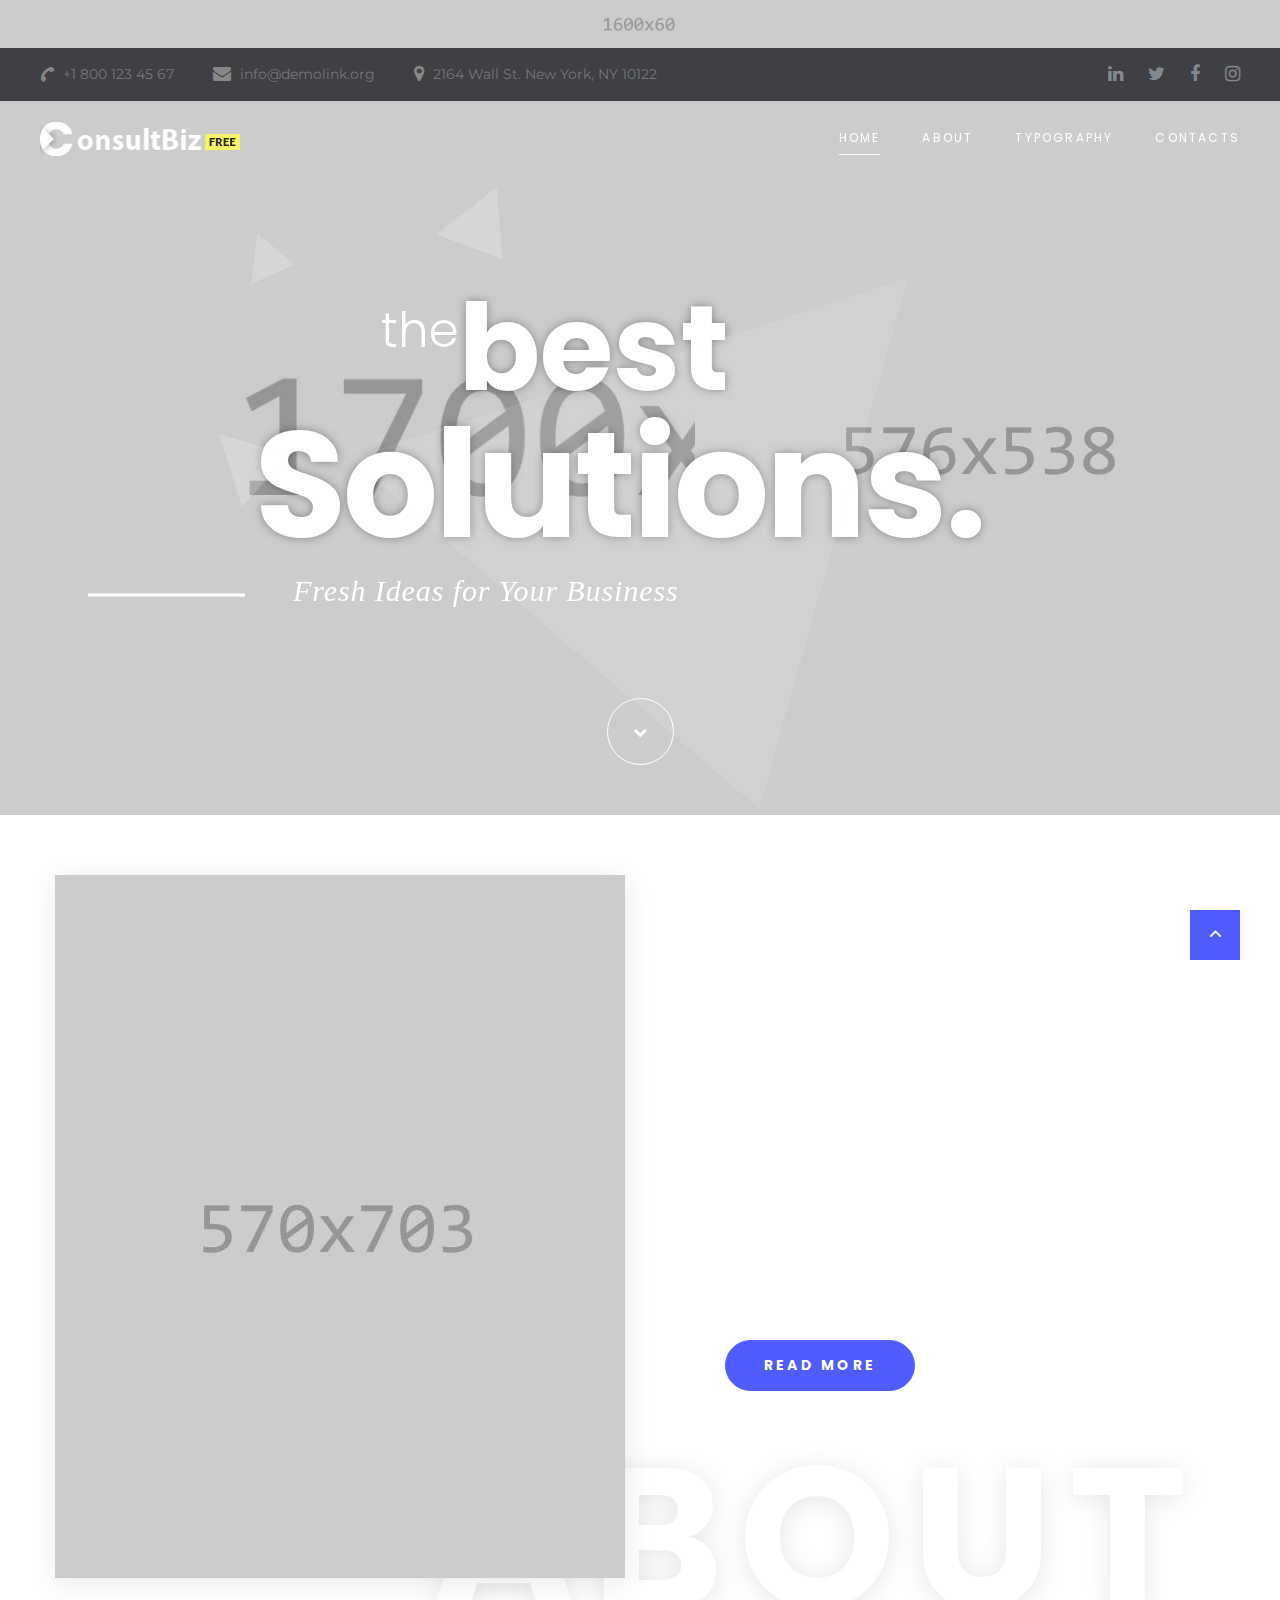
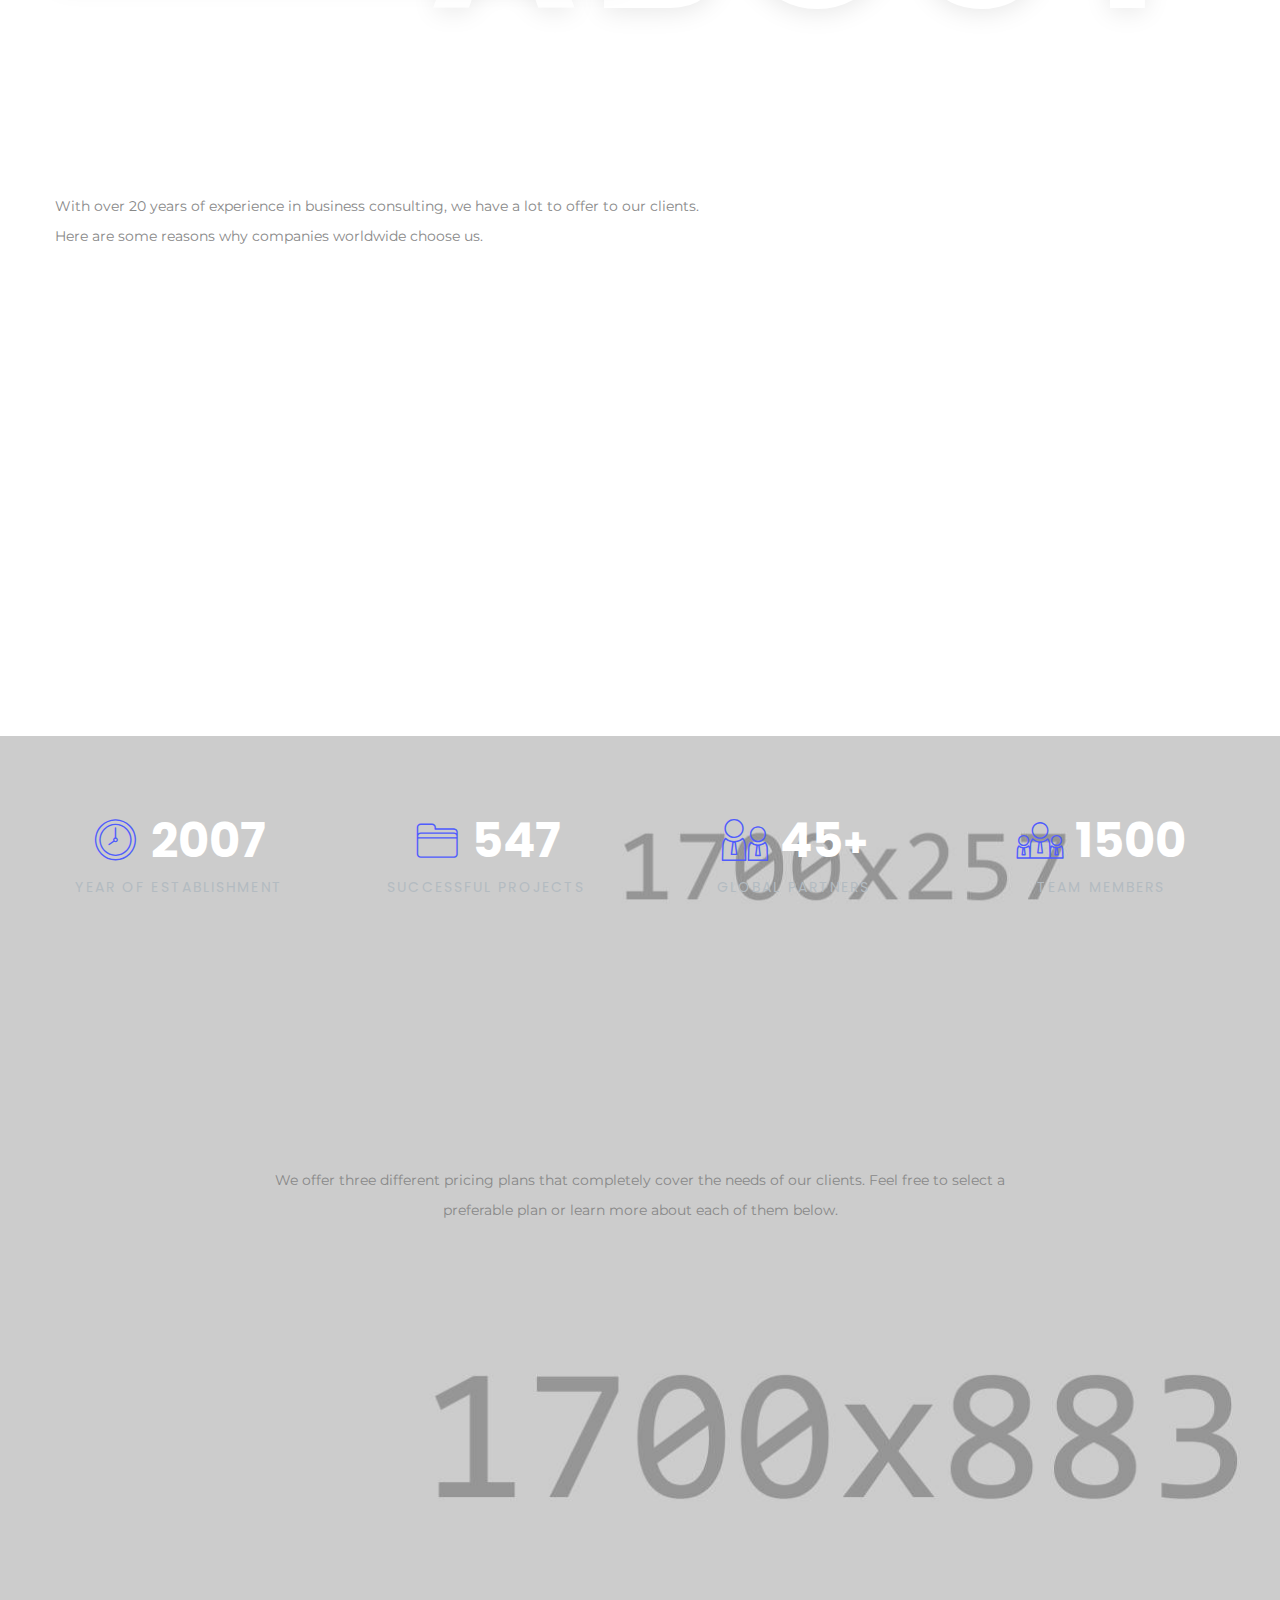
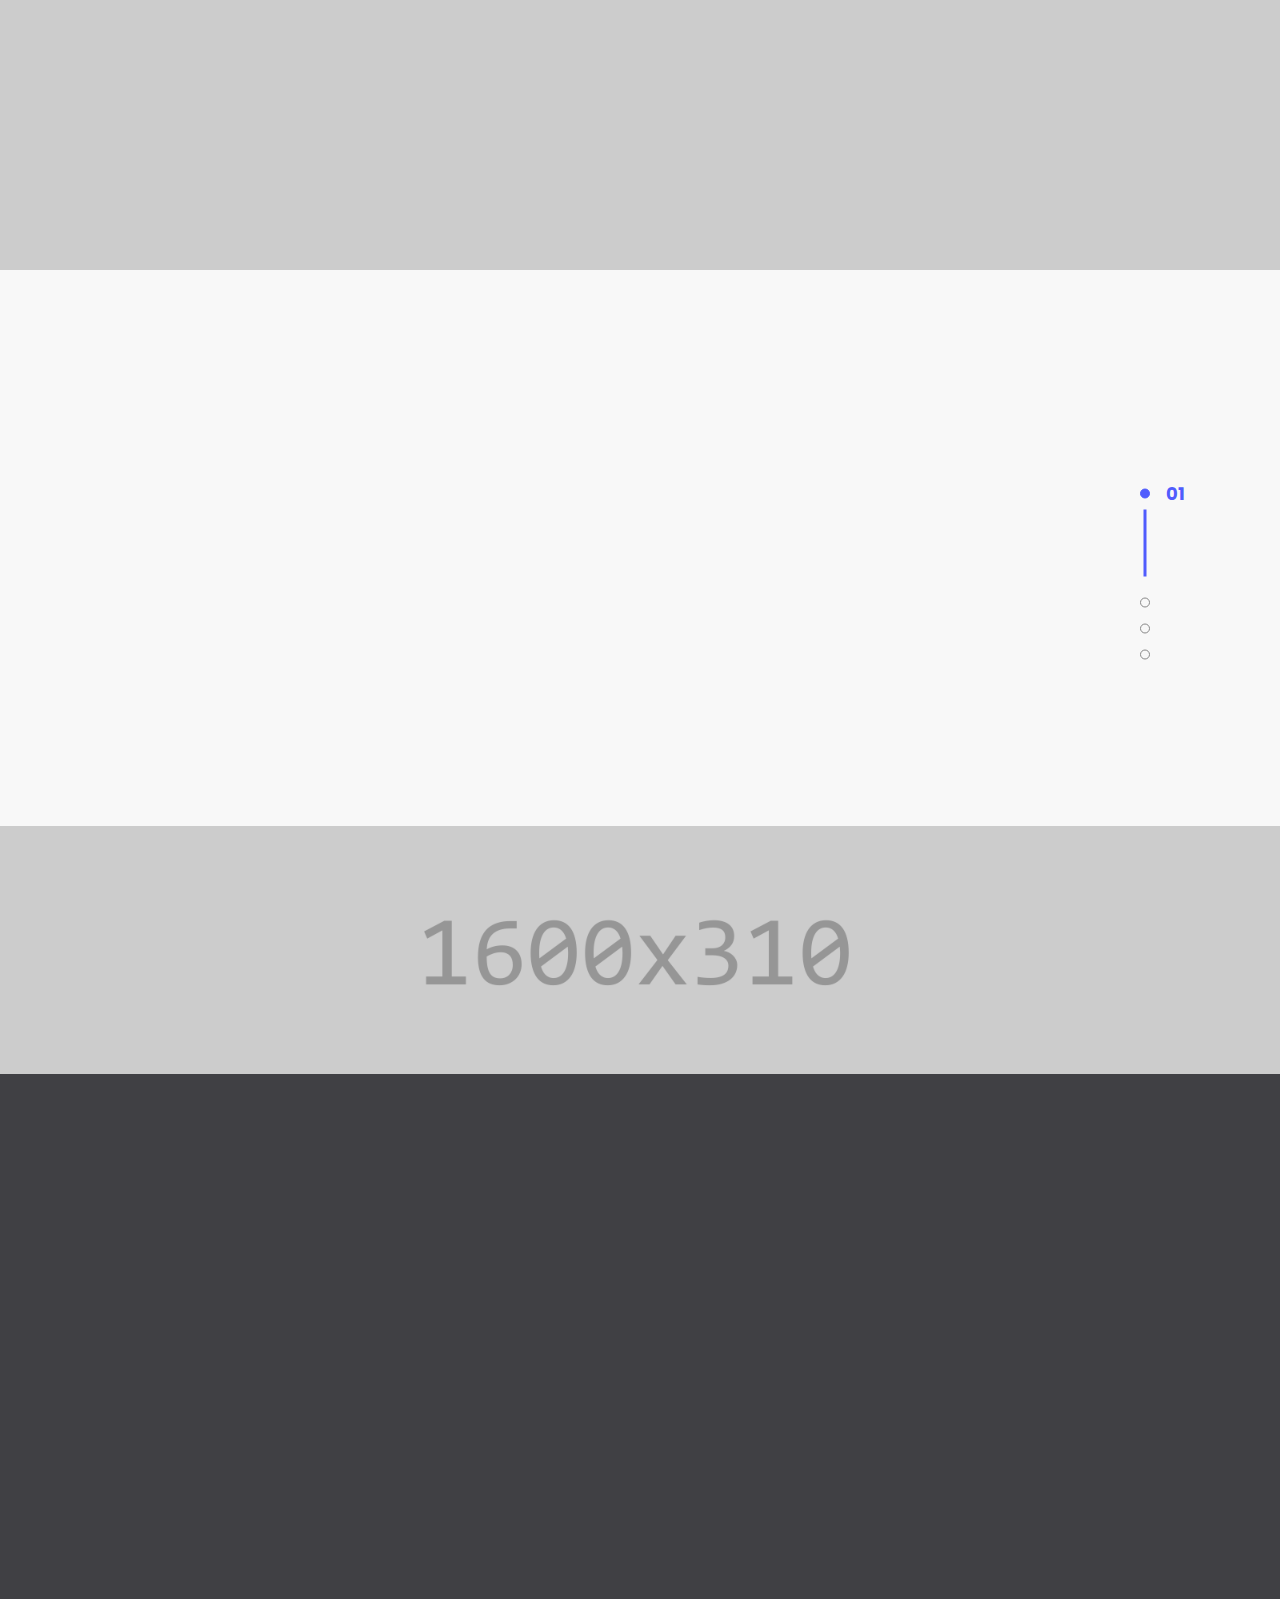
==== index.html @ 725e36b7 "model" ====
<!DOCTYPE html>
<html class="wide wow-animation" lang="en">
  <head>
    <title>Home</title>
    <meta charset="utf-8">
    <meta name="viewport" content="width=device-width, height=device-height, initial-scale=1.0">
    <meta http-equiv="X-UA-Compatible" content="IE=edge">
    <link rel="icon" href="images/favicon.ico" type="image/x-icon">
    <link rel="stylesheet" type="text/css" href="//fonts.googleapis.com/css?family=Montserrat:300,400,700%7CPoppins:300,400,500,700,900">
    <link rel="stylesheet" href="css/bootstrap.css">
    <link rel="stylesheet" href="css/fonts.css">
    <link rel="stylesheet" href="css/style.css">
    <style>.ie-panel{display: none;background: #212121;padding: 10px 0;box-shadow: 3px 3px 5px 0 rgba(0,0,0,.3);clear: both;text-align:center;position: relative;z-index: 1;} html.ie-10 .ie-panel, html.lt-ie-10 .ie-panel {display: block;}</style>
  </head>
  <body>
    <div class="ie-panel"><a href="http://windows.microsoft.com/en-US/internet-explorer/"><img src="images/ie8-panel/warning_bar_0000_us.jpg" height="42" width="820" alt="You are using an outdated browser. For a faster, safer browsing experience, upgrade for free today."></a></div>
    <div class="preloader">
      <div class="preloader-body">
        <div class="cssload-container">
          <div class="cssload-speeding-wheel"></div>
        </div>
        <p>Loading...</p>
      </div>
    </div><a class="section section-banner d-none d-xl-block" href="https://www.templatemonster.com/intense-multipurpose-html-template.html" target="_blank" style="background-image: url(images/background-02-1920x60.jpg); background-image: -webkit-image-set( url(images/background-02-1920x60.jpg) 1x, url(images/background-02-3840x120.jpg) 2x )"><img src="images/foreground-02-1600x60.png" srcset="images/foreground-02-1600x60.png 1x, images/foreground-02-3200x120.png 2x" alt="" width="1600" height="310"></a>
    <div class="page">
      <header class="section page-header">
        <!--RD Navbar-->
        <div class="rd-navbar-wrap">
          <nav class="rd-navbar rd-navbar-classic" data-layout="rd-navbar-fixed" data-sm-layout="rd-navbar-fixed" data-md-layout="rd-navbar-fixed" data-md-device-layout="rd-navbar-fixed" data-lg-layout="rd-navbar-static" data-lg-device-layout="rd-navbar-static" data-xl-layout="rd-navbar-static" data-xl-device-layout="rd-navbar-static" data-lg-stick-up-offset="46px" data-xl-stick-up-offset="46px" data-xxl-stick-up-offset="46px" data-lg-stick-up="true" data-xl-stick-up="true" data-xxl-stick-up="true">
            <div class="rd-navbar-collapse-toggle rd-navbar-fixed-element-1" data-rd-navbar-toggle=".rd-navbar-collapse"><span></span></div>
            <div class="rd-navbar-aside-outer rd-navbar-collapse bg-gray-dark">
              <div class="rd-navbar-aside">
                <ul class="list-inline navbar-contact-list">
                  <li>
                    <div class="unit unit-spacing-xs align-items-center">
                      <div class="unit-left"><span class="icon text-middle fa-phone"></span></div>
                      <div class="unit-body"><a href="tel:#">+1 800 123 45 67</a></div>
                    </div>
                  </li>
                  <li>
                    <div class="unit unit-spacing-xs align-items-center">
                      <div class="unit-left"><span class="icon text-middle fa-envelope"></span></div>
                      <div class="unit-body"><a href="mailto:#">info@demolink.org</a></div>
                    </div>
                  </li>
                  <li>
                    <div class="unit unit-spacing-xs align-items-center">
                      <div class="unit-left"><span class="icon text-middle fa-map-marker"></span></div>
                      <div class="unit-body"><a href="#">2164 Wall St. New York, NY 10122</a></div>
                    </div>
                  </li>
                </ul>
                <ul class="social-links">
                  <li><a class="icon icon-sm icon-circle icon-circle-md icon-bg-white fa-linkedin" href="#"></a></li>
                  <li><a class="icon icon-sm icon-circle icon-circle-md icon-bg-white fa-twitter" href="#"></a></li>
                  <li><a class="icon icon-sm icon-circle icon-circle-md icon-bg-white fa-facebook" href="#"></a></li>
                  <li><a class="icon icon-sm icon-circle icon-circle-md icon-bg-white fa-instagram" href="#"></a></li>
                </ul>
              </div>
            </div>
            <div class="rd-navbar-main-outer">
              <div class="rd-navbar-main">
                <!--RD Navbar Panel-->
                <div class="rd-navbar-panel">
                  <!--RD Navbar Toggle-->
                  <button class="rd-navbar-toggle" data-rd-navbar-toggle=".rd-navbar-nav-wrap"><span></span></button>
                  <!--RD Navbar Brand-->
                  <div class="rd-navbar-brand">
                    <!--Brand--><a class="brand" href="index.html"><img class="brand-logo-dark" src="images/logo-default-200x34.png" alt="" width="100" height="17"/><img class="brand-logo-light" src="images/logo-inverse-200x34.png" alt="" width="100" height="17"/></a>
                  </div>
                </div>
                <div class="rd-navbar-main-element">
                  <div class="rd-navbar-nav-wrap">
                    <ul class="rd-navbar-nav">
                      <li class="rd-nav-item active"><a class="rd-nav-link" href="index.html">Home</a>
                      </li>
                      <li class="rd-nav-item"><a class="rd-nav-link" href="about.html">About</a>
                      </li>
                      <li class="rd-nav-item"><a class="rd-nav-link" href="typography.html">Typography</a>
                      </li>
                      <li class="rd-nav-item"><a class="rd-nav-link" href="contacts.html">Contacts</a>
                      </li>
                    </ul>
                  </div>
                </div>
              </div>
            </div>
          </nav>
        </div>
      </header>
      <!--Main section-->
      <section class="section main-section parallax-scene-js" style="background:url('images/bg-1-1700x803.jpg') no-repeat center center; background-size:cover;">
        <div class="container">
          <div class="row justify-content-center">
            <div class="col-xl-8 col-12">
              <div class="main-decorated-box text-center text-xl-left">
                <h1 class="text-white text-xl-center wow slideInRight" data-wow-delay=".3s"><span class="align-top offset-top-30 d-inline-block font-weight-light prefix-text">the</span><span class="big font-weight-bold d-inline-flex offset-right-170">best</span><span class="biggest d-block d-xl-flex font-weight-bold">Solutions.</span></h1>
                <div class="decorated-subtitle text-italic text-white wow slideInLeft">Fresh Ideas for Your Business</div>
              </div>
            </div>
            <div class="col-12 text-center offset-top-75" data-wow-delay=".2s"><a class="button-way-point d-inline-block text-center d-inline-flex flex-column justify-content-center" href="#" data-custom-scroll-to="about"><span class="fa-chevron-down"></span></a></div>
          </div>
        </div>
        <div class="decorate-layer">
          <div class="layer-1">
            <div class="layer" data-depth=".20"><img src="images/parallax-item-1-563x532.png" alt="" width="563" height="266"/>
            </div>
          </div>
          <div class="layer-2">
            <div class="layer" data-depth=".30"><img src="images/parallax-item-2-276x343.png" alt="" width="276" height="171"/>
            </div>
          </div>
          <div class="layer-3">
            <div class="layer" data-depth=".40"><img src="images/parallax-item-3-153x144.png" alt="" width="153" height="72"/>
            </div>
          </div>
          <div class="layer-4">
            <div class="layer" data-depth=".20"><img src="images/parallax-item-4-69x74.png" alt="" width="69" height="37"/>
            </div>
          </div>
          <div class="layer-5">
            <div class="layer" data-depth=".40"><img src="images/parallax-item-5-72x75.png" alt="" width="72" height="37"/>
            </div>
          </div>
          <div class="layer-6">
            <div class="layer" data-depth=".30"><img src="images/parallax-item-6-45x54.png" alt="" width="45" height="27"/>
            </div>
          </div>
        </div>
      </section>
      <!--About-->
      <section class="section section-sm position-relative" id="about">
        <div class="container">
          <div class="row row-30">
            <div class="col-lg-6">
              <div class="block-decorate-img wow fadeInLeft" data-wow-delay=".2s"><img src="images/home-1-570x703.jpg" alt="" width="570" height="351"/>
              </div>
            </div>
            <div class="col-lg-6 col-12">
              <div class="block-sm offset-top-45">
                <div class="section-name wow fadeInRight" data-wow-delay=".2s">About us</div>
                <h3 class="wow fadeInLeft text-capitalize devider-bottom" data-wow-delay=".3s">What We<span class="text-primary"> Do</span></h3>
                <p class="offset-xl-40 wow fadeInUp" data-wow-delay=".4s">Small or big, your business will love our financial help and business consultations! We are happy when our clients are too... Actually, this is quite simple to achieve - because each time we help them in sorting out different accounting intricacies or save the day before filing the taxes, they are happy indeed! And so are we!</p>
                <p class="default-letter-spacing font-weight-bold text-gray-dark wow fadeInUp" data-wow-delay=".4s">We have over fifteen years of successful experience in financial sphere in the US business market.</p><a class="button-width-190 button-primary button-circle button-lg button offset-top-30" href="#">read more</a>
              </div>
            </div>
          </div>
        </div>
        <div class="decor-text decor-text-1">ABOUT</div>
      </section>
      <!--Features-->
      <section class="section custom-section position-relative section-md">
        <div class="container">
          <div class="row">
            <div class="col-xl-7 col-lg-7 col-12">
              <div class="section-name wow fadeInRight">our features</div>
              <h3 class="text-capitalize devider-left wow fadeInLeft" data-wow-delay=".2s">Why Businesses<span class="text-primary"> Choose us</span></h3>
              <p>With over 20 years of experience in business consulting, we have a lot to offer to our clients. Here are some reasons why companies worldwide choose us.</p>
              <div class="row row-15">
                <div class="col-xl-6 wow fadeInUp" data-wow-delay=".2s">
                  <div class="box-default">
                    <div class="box-default-title">Innovative Solutions</div>
                    <p class="box-default-description">Our services and solutions are built on business innovations.</p><span class="box-default-icon novi-icon icon-lg mercury-icon-lightbulb-gears"></span>
                  </div>
                </div>
                <div class="col-xl-6 wow fadeInUp" data-wow-delay=".3s">
                  <div class="box-default">
                    <div class="box-default-title">Strategic Thinking</div>
                    <p class="box-default-description">СonsultBiz works strategically to forge the best path for your business.</p><span class="box-default-icon novi-icon icon-lg mercury-icon-target-2"></span>
                  </div>
                </div>
                <div class="col-xl-6 wow fadeInUp" data-wow-delay=".4s">
                  <div class="box-default">
                    <div class="box-default-title">Experienced Team</div>
                    <p class="box-default-description">We employ the best consultants with more than 10 years of experience.</p><span class="box-default-icon novi-icon icon-lg mercury-icon-user"></span>
                  </div>
                </div>
                <div class="col-xl-6 wow fadeInUp" data-wow-delay=".5s">
                  <div class="box-default">
                    <div class="box-default-title">Creative Approach</div>
                    <p class="box-default-description">Every project we work on is based on the creative solutions of any issues.</p><span class="box-default-icon novi-icon icon-lg mercury-icon-partners"></span>
                  </div>
                </div>
              </div>
            </div>
          </div>
        </div>
        <div class="image-left-side wow slideInRight" data-wow-delay=".5s"><img src="images/home-2-636x480.jpg" alt="" width="636" height="240"/>
        </div>
        <div class="decor-text decor-text-2 wow fadeInUp" data-wow-delay=".3s">features</div>
      </section>
      <!--Counters-->
      <section class="section bg-image-2">
        <div class="container section-md">
          <div class="row row-30 text-center">
            <div class="col-xl-3 col-sm-6 col-12">
              <div class="counter-classic">
                <div class="counter-classic-number"><span class="icon-lg novi-icon offset-right-10 mercury-icon-time"></span><span class="counter text-white" data-speed="2000">2007</span>
                </div>
                <div class="counter-classic-title">Year of Establishment</div>
              </div>
            </div>
            <div class="col-xl-3 col-sm-6 col-12">
              <div class="counter-classic">
                <div class="counter-classic-number"><span class="icon-lg novi-icon offset-right-10 mercury-icon-folder"></span><span class="counter text-white" data-speed="2000">547</span>
                </div>
                <div class="counter-classic-title">Successful Projects</div>
              </div>
            </div>
            <div class="col-xl-3 col-sm-6 col-12">
              <div class="counter-classic">
                <div class="counter-classic-number"><span class="icon-lg novi-icon offset-right-10 mercury-icon-users"></span><span class="counter text-white" data-speed="2000">45</span><span class="symbol text-white">+</span>
                </div>
                <div class="counter-classic-title">Global Partners</div>
              </div>
            </div>
            <div class="col-xl-3 col-sm-6 col-12">
              <div class="counter-classic">
                <div class="counter-classic-number"><span class="icon-lg novi-icon offset-right-10 mercury-icon-group"></span><span class="counter text-white" data-speed="2000">1500</span>
                </div>
                <div class="counter-classic-title">Team Members</div>
              </div>
            </div>
          </div>
        </div>
      </section>
      <!--Pricing-->
      <section class="section section-md bg-xs-overlay" style="background:url('images/bg-image-3-1700x883.jpg')no-repeat;background-size:cover">
        <div class="container">
          <div class="row row-50 justify-content-center">
            <div class="col-12 text-center col-md-10 col-lg-8">
              <div class="section-name wow fadeInRight" data-wow-delay=".2s">Pricing Options</div>
              <h3 class="wow fadeInLeft text-capitalize" data-wow-delay=".3s">Find the perfect plan for<span class="text-primary"> your business</span></h3>
              <p>We offer three different pricing plans that completely cover the needs of our clients. Feel free to select a preferable plan or learn more about each of them below.</p>
            </div>
          </div>
          <div class="row row-30 justify-content-center">
            <div class="col-xl-4 col-md-6 col-12 wow fadeInDown" data-wow-delay=".3s">
              <div class="pricing-box bg-gray-dark">
                <div class="pricing-box-tittle">Starter</div>
                <p>Perfect for startups</p>
                <hr/>
                <div class="pricing-box-inner"><span class="pricing-box-symbol">$</span><span class="pricing-box-price">39</span></div>
                <div class="pricing-box-label bg-gray">MONTHLY</div>
                <p>Business Strategy <br> Financial Advisory</p><a class="button button-190 button-circle btn-primary-rounded" href="#">get started</a>
              </div>
            </div>
            <div class="col-xl-4 col-md-6 col-12 wow fadeInUp" data-wow-delay=".4s">
              <div class="pricing-box bg-gray-primary">
                <div class="pricing-box-tittle">Professional</div>
                <p>Designed for medium businesses</p>
                <hr/>
                <div class="pricing-box-inner"><span class="pricing-box-symbol">$</span><span class="pricing-box-price">69</span></div>
                <div class="pricing-box-label bg-gray-primary-light">MONTHLY</div>
                <p>Operations Management <br> Strategic Planning</p><a class="button button-190 button-circle btn-rounded-outline" href="#">get started</a>
              </div>
            </div>
            <div class="col-xl-4 col-md-6 col-12 wow fadeInDown" data-wow-delay=".3s">
              <div class="pricing-box bg-gray-dark">
                <div class="pricing-box-tittle">Premium</div>
                <p>For international enterprises</p>
                <hr/>
                <div class="pricing-box-inner"><span class="pricing-box-symbol">$</span><span class="pricing-box-price">89</span></div>
                <div class="pricing-box-label bg-gray">MONTHLY</div>
                <p>Quality Engineering <br> Marketing Consulting</p><a class="button button-190 button-circle btn-primary-rounded" href="#">get started</a>
              </div>
            </div>
          </div>
        </div>
      </section>
      <!--Owl Carousel-->
      <section class="section section-md bg-gray-lighten">
        <div class="container">
          <div class="row justify-content-center">
            <div class="col-xl-10">
              <div class="section-name wow fadeInRight text-center" data-wow-delay=".2s">testimonials</div>
              <h3 class="wow fadeInLeft text-capitalize text-center" data-wow-delay=".3s">What People Say<span class="text-primary"> About Us</span></h3>
              <div class="owl-carousel review-carousel" data-items="1" data-sm-items="1" data-md-items="1" data-lg-items="1" data-xl-items="1" data-xxl-items="1" data-dots="true" data-nav="false" data-stage-padding="0" data-loop="false" data-margin="0" data-mouse-drag="true" data-autoplay="false">
                <div class="item">
                  <div class="item-preview wow fadeInDown" data-wow-delay=".2s"><img src="images/user-1-216x216.jpg" alt="" width="216" height="108"/>
                  </div>
                  <div class="item-description wow fadeInUp" data-wow-delay=".3s">
                    <p>I was impressed by the quality of what your specialists did. They quickly found out what was the main problem of my company and helped me form a correct strategy, which worked perfectly and set my business on the right path.</p>
                    <div class="item-subsection"><span class="item-subsection-title devider-left">Heather Perry</span><span>Regular Client</span></div>
                  </div>
                </div>
                <div class="item">
                  <div class="item-preview wow fadeInDown" data-wow-delay=".2s"><img src="images/user-2-216x216.jpg" alt="" width="216" height="108"/>
                  </div>
                  <div class="item-description wow fadeInUp" data-wow-delay=".3s">
                    <p>I appreciate what you’ve done to help my small company develop and thrive in that market niche that we specialize in. Your business consulting experts are the best in the whole industry and I’m going to recommend you to my partners!</p>
                    <div class="item-subsection"><span class="item-subsection-title devider-left">Donald Hughes</span><span>Regular Client</span></div>
                  </div>
                </div>
                <div class="item">
                  <div class="item-preview wow fadeInDown" data-wow-delay=".2s"><img src="images/user-3-216x216.jpg" alt="" width="216" height="108"/>
                  </div>
                  <div class="item-description wow fadeInUp" data-wow-delay=".3s">
                    <p>My cooperation with your team helped me understand that you really care about your clients – it was proved by a lot of positive reviews already – and that's why I chose you. Thank you for a great job, you are true professionals!</p>
                    <div class="item-subsection"><span class="item-subsection-title devider-left">Anthony Parker</span><span>Regular Client</span></div>
                  </div>
                </div>
                <div class="item">
                  <div class="item-preview wow fadeInDown" data-wow-delay=".2s"><img src="images/user-4-216x216.jpg" alt="" width="216" height="108"/>
                  </div>
                  <div class="item-description wow fadeInUp" data-wow-delay=".3s">
                    <p>Two years after СonsultBiz’s involvement, we are remarkably successful and the leader in served markets. This brought industry knowledge, best practices, and real-world solutions to the intricate challenges we faced.</p>
                    <div class="item-subsection"><span class="item-subsection-title devider-left">Jennifer Coleman</span><span>Regular Client</span></div>
                  </div>
                </div>
              </div>
            </div>
          </div>
        </div>
      </section>
      <!--Footer--><a class="section section-banner" href="https://www.templatemonster.com/intense-multipurpose-html-template.html" target="_blank" style="background-image: url(images/background-01-1920x310.jpg); background-image: -webkit-image-set( url(images/background-01-1920x310.jpg) 1x, url(images/background-01-3840x620.jpg) 2x )"><img src="images/foreground-01-1600x310.png" srcset="images/foreground-01-1600x310.png 1x, images/foreground-01-3200x620.png 2x" alt="" width="1600" height="310"></a>
      <footer class="section footer-classic section-sm">
        <div class="container">
          <div class="row row-30">
            <div class="col-lg-3 wow fadeInLeft">
              <!--Brand--><a class="brand" href="index.html"><img class="brand-logo-dark" src="images/logo-default-200x34.png" alt="" width="100" height="17"/><img class="brand-logo-light" src="images/logo-inverse-200x34.png" alt="" width="100" height="17"/></a>
              <p class="footer-classic-description offset-top-0 offset-right-25">СonsultBiz provides a full range of business consulting & advisory services to small, medium, and international companies worldwide. We use innovations and experience to drive your success.</p>
            </div>
            <div class="col-lg-3 col-sm-8 wow fadeInUp">
              <P class="footer-classic-title">contact info</P>
              <div class="d-block offset-top-0">2164 Wall St, New York<span class="d-lg-block">NY 10122, USA</span></div><a class="d-inline-block accent-link" href="mailto:#">info@demolink.org</a><a class="d-inline-block" href="tel:#">+1 800 123 45 67</a>
              <ul>
                <li>Mon-Thu:<span class="d-inline-block offset-left-10 text-white">9:30 AM - 9:00 PM</span></li>
                <li>Fri:<span class="d-inline-block offset-left-10 text-white">10:00 AM - 9:00 PM</span></li>
                <li>Sat:<span class="d-inline-block offset-left-10 text-white">10:00 AM - 3:00 PM</span></li>
              </ul>
            </div>
            <div class="col-lg-2 col-sm-4 wow fadeInUp" data-wow-delay=".3s">
              <P class="footer-classic-title">Quick Links</P>
              <ul class="footer-classic-nav-list">
                <li><a href="index.html">Home</a></li>
                <li><a href="about.html">About us</a></li>
                <li><a href="#">Services</a></li>
                <li><a href="#">Blog</a></li>
                <li><a href="contacts.html">Contacts</a></li>
              </ul>
            </div>
            <div class="col-lg-4 wow fadeInLeft" data-wow-delay=".2s">
              <P class="footer-classic-title">newsletter</P>
              <form class="rd-mailform text-left footer-classic-subscribe-form" data-form-output="form-output-global" data-form-type="contact" method="post" action="bat/rd-mailform.php">
                <div class="form-wrap">
                  <label class="form-label" for="subscribe-email">Your Email Address</label>
                  <input class="form-input" id="subscribe-email" type="email" name="email" data-constraints="@Email @Required">
                </div>
                <div class="form-button group-sm text-center text-lg-left">
                  <button class="button button-primary button-circle" type="submit">sign up</button>
                </div>
              </form>
              <p>Be the first to find out about our latest news, updates, and special offers.</p>
            </div>
          </div>
        </div>
        <div class="container wow fadeInUp" data-wow-delay=".4s">
          <div class="footer-classic-aside">
            <p class="rights"><span>&copy;&nbsp;</span><span class="copyright-year"></span>. All Rights Reserved. Design by <a href="https://www.templatemonster.com">TemplateMonster</a></p>
            <ul class="social-links">
              <li><a class="fa fa-linkedin" href="#"></a></li>
              <li><a class="fa fa fa-twitter" href="#"></a></li>
              <li><a class="fa fa-facebook" href="#"></a></li>
              <li><a class="fa fa-instagram" href="#"></a></li>
            </ul>
          </div>
        </div>
      </footer>
    </div>
    <div class="snackbars" id="form-output-global"></div>
    <script src="js/core.min.js"></script>
    <script src="js/script.js"></script>
    <!--coded by Drel-->
  </body>
</html>
---- css/fonts.css ----
/*
* Fonts
*//*
* Font Awesome Icons 4.7.0
*/@font-face {	font-family: 'FontAwesome';	src: url("../fonts/fontawesome-webfont.eot?v=4.7.0");	src: url("../fonts/fontawesome-webfont.eot?#iefix&v=4.7.0") format("embedded-opentype"), url("../fonts/fontawesome-webfont.woff2?v=4.7.0") format("woff2"), url("../fonts/fontawesome-webfont.woff?v=4.7.0") format("woff"), url("../fonts/fontawesome-webfont.ttf?v=4.7.0") format("truetype"), url("../fonts/fontawesome-webfont.svg?v=4.7.0#fontawesomeregular") format("svg");	font-weight: normal;	font-style: normal;}.fa {	display: inline-block;	font-family: 'FontAwesome';	font-size: inherit;	text-rendering: auto;	-webkit-font-smoothing: antialiased;	-moz-osx-font-smoothing: grayscale;}[class*='fa-']:before {	font-weight: 400;	font-family: 'FontAwesome';}/* makes the font 33% larger relative to the icon container */.fa-lg {	font-size: 1.33333333em;	line-height: 0.75em;	vertical-align: -15%;}.fa-2x {	font-size: 2em;}.fa-3x {	font-size: 3em;}.fa-4x {	font-size: 4em;}.fa-5x {	font-size: 5em;}.fa-fw {	width: 1.28571429em;	text-align: center;}.fa-ul {	padding-left: 0;	margin-left: 2.14285714em;	list-style-type: none;}.fa-ul > li {	position: relative;}.fa-li {	position: absolute;	left: -2.14285714em;	width: 2.14285714em;	top: 0.14285714em;	text-align: center;}.fa-li.fa-lg {	left: -1.85714286em;}.fa-border {	padding: .2em .25em .15em;	border: solid 0.08em #eeeeee;	border-radius: .1em;}.fa-pull-left {	float: left;}.fa-pull-right {	float: right;}.fa.fa-pull-left {	margin-right: .3em;}.fa.fa-pull-right {	margin-left: .3em;}/* Deprecated as of 4.4.0 */.pull-right {	float: right;}.pull-left {	float: left;}.fa.pull-left {	margin-right: .3em;}.fa.pull-right {	margin-left: .3em;}.fa-spin {	-webkit-animation: fa-spin 2s infinite linear;	animation: fa-spin 2s infinite linear;}.fa-pulse {	-webkit-animation: fa-spin 1s infinite steps(8);	animation: fa-spin 1s infinite steps(8);}@-webkit-keyframes fa-spin {	0% {		-webkit-transform: rotate(0deg);		transform: rotate(0deg);	}	100% {		-webkit-transform: rotate(359deg);		transform: rotate(359deg);	}}@keyframes fa-spin {	0% {		-webkit-transform: rotate(0deg);		transform: rotate(0deg);	}	100% {		-webkit-transform: rotate(359deg);		transform: rotate(359deg);	}}.fa-rotate-90 {	-ms-filter: "progid:DXImageTransform.Microsoft.BasicImage(rotation=1)";	-webkit-transform: rotate(90deg);	-ms-transform: rotate(90deg);	transform: rotate(90deg);}.fa-rotate-180 {	-ms-filter: "progid:DXImageTransform.Microsoft.BasicImage(rotation=2)";	-webkit-transform: rotate(180deg);	-ms-transform: rotate(180deg);	transform: rotate(180deg);}.fa-rotate-270 {	-ms-filter: "progid:DXImageTransform.Microsoft.BasicImage(rotation=3)";	-webkit-transform: rotate(270deg);	-ms-transform: rotate(270deg);	transform: rotate(270deg);}.fa-flip-horizontal {	-ms-filter: "progid:DXImageTransform.Microsoft.BasicImage(rotation=0, mirror=1)";	-webkit-transform: scale(-1, 1);	-ms-transform: scale(-1, 1);	transform: scale(-1, 1);}.fa-flip-vertical {	-ms-filter: "progid:DXImageTransform.Microsoft.BasicImage(rotation=2, mirror=1)";	-webkit-transform: scale(1, -1);	-ms-transform: scale(1, -1);	transform: scale(1, -1);}:root .fa-rotate-90,:root .fa-rotate-180,:root .fa-rotate-270,:root .fa-flip-horizontal,:root .fa-flip-vertical {	filter: none;}.fa-stack {	position: relative;	display: inline-block;	width: 2em;	height: 2em;	line-height: 2em;	vertical-align: middle;}.fa-stack-1x,.fa-stack-2x {	position: absolute;	left: 0;	width: 100%;	text-align: center;}.fa-stack-1x {	line-height: inherit;}.fa-stack-2x {	font-size: 2em;}.fa-inverse {	color: #ffffff;}/* Font Awesome uses the Unicode Private Use Area (PUA) to ensure screen
   readers do not read off random characters that represent icons */.fa-glass:before {	content: "\f000";}.fa-music:before {	content: "\f001";}.fa-search:before {	content: "\f002";}.fa-envelope-o:before {	content: "\f003";}.fa-heart:before {	content: "\f004";}.fa-star:before {	content: "\f005";}.fa-star-o:before {	content: "\f006";}.fa-user:before {	content: "\f007";}.fa-film:before {	content: "\f008";}.fa-th-large:before {	content: "\f009";}.fa-th:before {	content: "\f00a";}.fa-th-list:before {	content: "\f00b";}.fa-check:before {	content: "\f00c";}.fa-remove:before,.fa-close:before,.fa-times:before {	content: "\f00d";}.fa-search-plus:before {	content: "\f00e";}.fa-search-minus:before {	content: "\f010";}.fa-power-off:before {	content: "\f011";}.fa-signal:before {	content: "\f012";}.fa-gear:before,.fa-cog:before {	content: "\f013";}.fa-trash-o:before {	content: "\f014";}.fa-home:before {	content: "\f015";}.fa-file-o:before {	content: "\f016";}.fa-clock-o:before {	content: "\f017";}.fa-road:before {	content: "\f018";}.fa-download:before {	content: "\f019";}.fa-arrow-circle-o-down:before {	content: "\f01a";}.fa-arrow-circle-o-up:before {	content: "\f01b";}.fa-inbox:before {	content: "\f01c";}.fa-play-circle-o:before {	content: "\f01d";}.fa-rotate-right:before,.fa-repeat:before {	content: "\f01e";}.fa-refresh:before {	content: "\f021";}.fa-list-alt:before {	content: "\f022";}.fa-lock:before {	content: "\f023";}.fa-flag:before {	content: "\f024";}.fa-headphones:before {	content: "\f025";}.fa-volume-off:before {	content: "\f026";}.fa-volume-down:before {	content: "\f027";}.fa-volume-up:before {	content: "\f028";}.fa-qrcode:before {	content: "\f029";}.fa-barcode:before {	content: "\f02a";}.fa-tag:before {	content: "\f02b";}.fa-tags:before {	content: "\f02c";}.fa-book:before {	content: "\f02d";}.fa-bookmark:before {	content: "\f02e";}.fa-print:before {	content: "\f02f";}.fa-camera:before {	content: "\f030";}.fa-font:before {	content: "\f031";}.fa-bold:before {	content: "\f032";}.fa-italic:before {	content: "\f033";}.fa-text-height:before {	content: "\f034";}.fa-text-width:before {	content: "\f035";}.fa-align-left:before {	content: "\f036";}.fa-align-center:before {	content: "\f037";}.fa-align-right:before {	content: "\f038";}.fa-align-justify:before {	content: "\f039";}.fa-list:before {	content: "\f03a";}.fa-dedent:before,.fa-outdent:before {	content: "\f03b";}.fa-indent:before {	content: "\f03c";}.fa-video-camera:before {	content: "\f03d";}.fa-photo:before,.fa-image:before,.fa-picture-o:before {	content: "\f03e";}.fa-pencil:before {	content: "\f040";}.fa-map-marker:before {	content: "\f041";}.fa-adjust:before {	content: "\f042";}.fa-tint:before {	content: "\f043";}.fa-edit:before,.fa-pencil-square-o:before {	content: "\f044";}.fa-share-square-o:before {	content: "\f045";}.fa-check-square-o:before {	content: "\f046";}.fa-arrows:before {	content: "\f047";}.fa-step-backward:before {	content: "\f048";}.fa-fast-backward:before {	content: "\f049";}.fa-backward:before {	content: "\f04a";}.fa-play:before {	content: "\f04b";}.fa-pause:before {	content: "\f04c";}.fa-stop:before {	content: "\f04d";}.fa-forward:before {	content: "\f04e";}.fa-fast-forward:before {	content: "\f050";}.fa-step-forward:before {	content: "\f051";}.fa-eject:before {	content: "\f052";}.fa-chevron-left:before {	content: "\f053";}.fa-chevron-right:before {	content: "\f054";}.fa-plus-circle:before {	content: "\f055";}.fa-minus-circle:before {	content: "\f056";}.fa-times-circle:before {	content: "\f057";}.fa-check-circle:before {	content: "\f058";}.fa-question-circle:before {	content: "\f059";}.fa-info-circle:before {	content: "\f05a";}.fa-crosshairs:before {	content: "\f05b";}.fa-times-circle-o:before {	content: "\f05c";}.fa-check-circle-o:before {	content: "\f05d";}.fa-ban:before {	content: "\f05e";}.fa-arrow-left:before {	content: "\f060";}.fa-arrow-right:before {	content: "\f061";}.fa-arrow-up:before {	content: "\f062";}.fa-arrow-down:before {	content: "\f063";}.fa-mail-forward:before,.fa-share:before {	content: "\f064";}.fa-expand:before {	content: "\f065";}.fa-compress:before {	content: "\f066";}.fa-plus:before {	content: "\f067";}.fa-minus:before {	content: "\f068";}.fa-asterisk:before {	content: "\f069";}.fa-exclamation-circle:before {	content: "\f06a";}.fa-gift:before {	content: "\f06b";}.fa-leaf:before {	content: "\f06c";}.fa-fire:before {	content: "\f06d";}.fa-eye:before {	content: "\f06e";}.fa-eye-slash:before {	content: "\f070";}.fa-warning:before,.fa-exclamation-triangle:before {	content: "\f071";}.fa-plane:before {	content: "\f072";}.fa-calendar:before {	content: "\f073";}.fa-random:before {	content: "\f074";}.fa-comment:before {	content: "\f075";}.fa-magnet:before {	content: "\f076";}.fa-chevron-up:before {	content: "\f077";}.fa-chevron-down:before {	content: "\f078";}.fa-retweet:before {	content: "\f079";}.fa-shopping-cart:before {	content: "\f07a";}.fa-folder:before {	content: "\f07b";}.fa-folder-open:before {	content: "\f07c";}.fa-arrows-v:before {	content: "\f07d";}.fa-arrows-h:before {	content: "\f07e";}.fa-bar-chart-o:before,.fa-bar-chart:before {	content: "\f080";}.fa-twitter-square:before {	content: "\f081";}.fa-facebook-square:before {	content: "\f082";}.fa-camera-retro:before {	content: "\f083";}.fa-key:before {	content: "\f084";}.fa-gears:before,.fa-cogs:before {	content: "\f085";}.fa-comments:before {	content: "\f086";}.fa-thumbs-o-up:before {	content: "\f087";}.fa-thumbs-o-down:before {	content: "\f088";}.fa-star-half:before {	content: "\f089";}.fa-heart-o:before {	content: "\f08a";}.fa-sign-out:before {	content: "\f08b";}.fa-linkedin-square:before {	content: "\f08c";}.fa-thumb-tack:before {	content: "\f08d";}.fa-external-link:before {	content: "\f08e";}.fa-sign-in:before {	content: "\f090";}.fa-trophy:before {	content: "\f091";}.fa-github-square:before {	content: "\f092";}.fa-upload:before {	content: "\f093";}.fa-lemon-o:before {	content: "\f094";}.fa-phone:before {	content: "\f095";}.fa-square-o:before {	content: "\f096";}.fa-bookmark-o:before {	content: "\f097";}.fa-phone-square:before {	content: "\f098";}.fa-twitter:before {	content: "\f099";}.fa-facebook-f:before,.fa-facebook:before {	content: "\f09a";}.fa-github:before {	content: "\f09b";}.fa-unlock:before {	content: "\f09c";}.fa-credit-card:before {	content: "\f09d";}.fa-feed:before,.fa-rss:before {	content: "\f09e";}.fa-hdd-o:before {	content: "\f0a0";}.fa-bullhorn:before {	content: "\f0a1";}.fa-bell:before {	content: "\f0f3";}.fa-certificate:before {	content: "\f0a3";}.fa-hand-o-right:before {	content: "\f0a4";}.fa-hand-o-left:before {	content: "\f0a5";}.fa-hand-o-up:before {	content: "\f0a6";}.fa-hand-o-down:before {	content: "\f0a7";}.fa-arrow-circle-left:before {	content: "\f0a8";}.fa-arrow-circle-right:before {	content: "\f0a9";}.fa-arrow-circle-up:before {	content: "\f0aa";}.fa-arrow-circle-down:before {	content: "\f0ab";}.fa-globe:before {	content: "\f0ac";}.fa-wrench:before {	content: "\f0ad";}.fa-tasks:before {	content: "\f0ae";}.fa-filter:before {	content: "\f0b0";}.fa-briefcase:before {	content: "\f0b1";}.fa-arrows-alt:before {	content: "\f0b2";}.fa-group:before,.fa-users:before {	content: "\f0c0";}.fa-chain:before,.fa-link:before {	content: "\f0c1";}.fa-cloud:before {	content: "\f0c2";}.fa-flask:before {	content: "\f0c3";}.fa-cut:before,.fa-scissors:before {	content: "\f0c4";}.fa-copy:before,.fa-files-o:before {	content: "\f0c5";}.fa-paperclip:before {	content: "\f0c6";}.fa-save:before,.fa-floppy-o:before {	content: "\f0c7";}.fa-square:before {	content: "\f0c8";}.fa-navicon:before,.fa-reorder:before,.fa-bars:before {	content: "\f0c9";}.fa-list-ul:before {	content: "\f0ca";}.fa-list-ol:before {	content: "\f0cb";}.fa-strikethrough:before {	content: "\f0cc";}.fa-underline:before {	content: "\f0cd";}.fa-table:before {	content: "\f0ce";}.fa-magic:before {	content: "\f0d0";}.fa-truck:before {	content: "\f0d1";}.fa-pinterest:before {	content: "\f0d2";}.fa-pinterest-square:before {	content: "\f0d3";}.fa-google-plus-square:before {	content: "\f0d4";}.fa-google-plus:before {	content: "\f0d5";}.fa-money:before {	content: "\f0d6";}.fa-caret-down:before {	content: "\f0d7";}.fa-caret-up:before {	content: "\f0d8";}.fa-caret-left:before {	content: "\f0d9";}.fa-caret-right:before {	content: "\f0da";}.fa-columns:before {	content: "\f0db";}.fa-unsorted:before,.fa-sort:before {	content: "\f0dc";}.fa-sort-down:before,.fa-sort-desc:before {	content: "\f0dd";}.fa-sort-up:before,.fa-sort-asc:before {	content: "\f0de";}.fa-envelope:before {	content: "\f0e0";}.fa-linkedin:before {	content: "\f0e1";}.fa-rotate-left:before,.fa-undo:before {	content: "\f0e2";}.fa-legal:before,.fa-gavel:before {	content: "\f0e3";}.fa-dashboard:before,.fa-tachometer:before {	content: "\f0e4";}.fa-comment-o:before {	content: "\f0e5";}.fa-comments-o:before {	content: "\f0e6";}.fa-flash:before,.fa-bolt:before {	content: "\f0e7";}.fa-sitemap:before {	content: "\f0e8";}.fa-umbrella:before {	content: "\f0e9";}.fa-paste:before,.fa-clipboard:before {	content: "\f0ea";}.fa-lightbulb-o:before {	content: "\f0eb";}.fa-exchange:before {	content: "\f0ec";}.fa-cloud-download:before {	content: "\f0ed";}.fa-cloud-upload:before {	content: "\f0ee";}.fa-user-md:before {	content: "\f0f0";}.fa-stethoscope:before {	content: "\f0f1";}.fa-suitcase:before {	content: "\f0f2";}.fa-bell-o:before {	content: "\f0a2";}.fa-coffee:before {	content: "\f0f4";}.fa-cutlery:before {	content: "\f0f5";}.fa-file-text-o:before {	content: "\f0f6";}.fa-building-o:before {	content: "\f0f7";}.fa-hospital-o:before {	content: "\f0f8";}.fa-ambulance:before {	content: "\f0f9";}.fa-medkit:before {	content: "\f0fa";}.fa-fighter-jet:before {	content: "\f0fb";}.fa-beer:before {	content: "\f0fc";}.fa-h-square:before {	content: "\f0fd";}.fa-plus-square:before {	content: "\f0fe";}.fa-angle-double-left:before {	content: "\f100";}.fa-angle-double-right:before {	content: "\f101";}.fa-angle-double-up:before {	content: "\f102";}.fa-angle-double-down:before {	content: "\f103";}.fa-angle-left:before {	content: "\f104";}.fa-angle-right:before {	content: "\f105";}.fa-angle-up:before {	content: "\f106";}.fa-angle-down:before {	content: "\f107";}.fa-desktop:before {	content: "\f108";}.fa-laptop:before {	content: "\f109";}.fa-tablet:before {	content: "\f10a";}.fa-mobile-phone:before,.fa-mobile:before {	content: "\f10b";}.fa-circle-o:before {	content: "\f10c";}.fa-quote-left:before {	content: "\f10d";}.fa-quote-right:before {	content: "\f10e";}.fa-spinner:before {	content: "\f110";}.fa-circle:before {	content: "\f111";}.fa-mail-reply:before,.fa-reply:before {	content: "\f112";}.fa-github-alt:before {	content: "\f113";}.fa-folder-o:before {	content: "\f114";}.fa-folder-open-o:before {	content: "\f115";}.fa-smile-o:before {	content: "\f118";}.fa-frown-o:before {	content: "\f119";}.fa-meh-o:before {	content: "\f11a";}.fa-gamepad:before {	content: "\f11b";}.fa-keyboard-o:before {	content: "\f11c";}.fa-flag-o:before {	content: "\f11d";}.fa-flag-checkered:before {	content: "\f11e";}.fa-terminal:before {	content: "\f120";}.fa-code:before {	content: "\f121";}.fa-mail-reply-all:before,.fa-reply-all:before {	content: "\f122";}.fa-star-half-empty:before,.fa-star-half-full:before,.fa-star-half-o:before {	content: "\f123";}.fa-location-arrow:before {	content: "\f124";}.fa-crop:before {	content: "\f125";}.fa-code-fork:before {	content: "\f126";}.fa-unlink:before,.fa-chain-broken:before {	content: "\f127";}.fa-question:before {	content: "\f128";}.fa-info:before {	content: "\f129";}.fa-exclamation:before {	content: "\f12a";}.fa-superscript:before {	content: "\f12b";}.fa-subscript:before {	content: "\f12c";}.fa-eraser:before {	content: "\f12d";}.fa-puzzle-piece:before {	content: "\f12e";}.fa-microphone:before {	content: "\f130";}.fa-microphone-slash:before {	content: "\f131";}.fa-shield:before {	content: "\f132";}.fa-calendar-o:before {	content: "\f133";}.fa-fire-extinguisher:before {	content: "\f134";}.fa-rocket:before {	content: "\f135";}.fa-maxcdn:before {	content: "\f136";}.fa-chevron-circle-left:before {	content: "\f137";}.fa-chevron-circle-right:before {	content: "\f138";}.fa-chevron-circle-up:before {	content: "\f139";}.fa-chevron-circle-down:before {	content: "\f13a";}.fa-html5:before {	content: "\f13b";}.fa-css3:before {	content: "\f13c";}.fa-anchor:before {	content: "\f13d";}.fa-unlock-alt:before {	content: "\f13e";}.fa-bullseye:before {	content: "\f140";}.fa-ellipsis-h:before {	content: "\f141";}.fa-ellipsis-v:before {	content: "\f142";}.fa-rss-square:before {	content: "\f143";}.fa-play-circle:before {	content: "\f144";}.fa-ticket:before {	content: "\f145";}.fa-minus-square:before {	content: "\f146";}.fa-minus-square-o:before {	content: "\f147";}.fa-level-up:before {	content: "\f148";}.fa-level-down:before {	content: "\f149";}.fa-check-square:before {	content: "\f14a";}.fa-pencil-square:before {	content: "\f14b";}.fa-external-link-square:before {	content: "\f14c";}.fa-share-square:before {	content: "\f14d";}.fa-compass:before {	content: "\f14e";}.fa-toggle-down:before,.fa-caret-square-o-down:before {	content: "\f150";}.fa-toggle-up:before,.fa-caret-square-o-up:before {	content: "\f151";}.fa-toggle-right:before,.fa-caret-square-o-right:before {	content: "\f152";}.fa-euro:before,.fa-eur:before {	content: "\f153";}.fa-gbp:before {	content: "\f154";}.fa-dollar:before,.fa-usd:before {	content: "\f155";}.fa-rupee:before,.fa-inr:before {	content: "\f156";}.fa-cny:before,.fa-rmb:before,.fa-yen:before,.fa-jpy:before {	content: "\f157";}.fa-ruble:before,.fa-rouble:before,.fa-rub:before {	content: "\f158";}.fa-won:before,.fa-krw:before {	content: "\f159";}.fa-bitcoin:before,.fa-btc:before {	content: "\f15a";}.fa-file:before {	content: "\f15b";}.fa-file-text:before {	content: "\f15c";}.fa-sort-alpha-asc:before {	content: "\f15d";}.fa-sort-alpha-desc:before {	content: "\f15e";}.fa-sort-amount-asc:before {	content: "\f160";}.fa-sort-amount-desc:before {	content: "\f161";}.fa-sort-numeric-asc:before {	content: "\f162";}.fa-sort-numeric-desc:before {	content: "\f163";}.fa-thumbs-up:before {	content: "\f164";}.fa-thumbs-down:before {	content: "\f165";}.fa-youtube-square:before {	content: "\f166";}.fa-youtube:before {	content: "\f167";}.fa-xing:before {	content: "\f168";}.fa-xing-square:before {	content: "\f169";}.fa-youtube-play:before {	content: "\f16a";}.fa-dropbox:before {	content: "\f16b";}.fa-stack-overflow:before {	content: "\f16c";}.fa-instagram:before {	content: "\f16d";}.fa-flickr:before {	content: "\f16e";}.fa-adn:before {	content: "\f170";}.fa-bitbucket:before {	content: "\f171";}.fa-bitbucket-square:before {	content: "\f172";}.fa-tumblr:before {	content: "\f173";}.fa-tumblr-square:before {	content: "\f174";}.fa-long-arrow-down:before {	content: "\f175";}.fa-long-arrow-up:before {	content: "\f176";}.fa-long-arrow-left:before {	content: "\f177";}.fa-long-arrow-right:before {	content: "\f178";}.fa-apple:before {	content: "\f179";}.fa-windows:before {	content: "\f17a";}.fa-android:before {	content: "\f17b";}.fa-linux:before {	content: "\f17c";}.fa-dribbble:before {	content: "\f17d";}.fa-skype:before {	content: "\f17e";}.fa-foursquare:before {	content: "\f180";}.fa-trello:before {	content: "\f181";}.fa-female:before {	content: "\f182";}.fa-male:before {	content: "\f183";}.fa-gittip:before,.fa-gratipay:before {	content: "\f184";}.fa-sun-o:before {	content: "\f185";}.fa-moon-o:before {	content: "\f186";}.fa-archive:before {	content: "\f187";}.fa-bug:before {	content: "\f188";}.fa-vk:before {	content: "\f189";}.fa-weibo:before {	content: "\f18a";}.fa-renren:before {	content: "\f18b";}.fa-pagelines:before {	content: "\f18c";}.fa-stack-exchange:before {	content: "\f18d";}.fa-arrow-circle-o-right:before {	content: "\f18e";}.fa-arrow-circle-o-left:before {	content: "\f190";}.fa-toggle-left:before,.fa-caret-square-o-left:before {	content: "\f191";}.fa-dot-circle-o:before {	content: "\f192";}.fa-wheelchair:before {	content: "\f193";}.fa-vimeo-square:before {	content: "\f194";}.fa-turkish-lira:before,.fa-try:before {	content: "\f195";}.fa-plus-square-o:before {	content: "\f196";}.fa-space-shuttle:before {	content: "\f197";}.fa-slack:before {	content: "\f198";}.fa-envelope-square:before {	content: "\f199";}.fa-wordpress:before {	content: "\f19a";}.fa-openid:before {	content: "\f19b";}.fa-institution:before,.fa-bank:before,.fa-university:before {	content: "\f19c";}.fa-mortar-board:before,.fa-graduation-cap:before {	content: "\f19d";}.fa-yahoo:before {	content: "\f19e";}.fa-google:before {	content: "\f1a0";}.fa-reddit:before {	content: "\f1a1";}.fa-reddit-square:before {	content: "\f1a2";}.fa-stumbleupon-circle:before {	content: "\f1a3";}.fa-stumbleupon:before {	content: "\f1a4";}.fa-delicious:before {	content: "\f1a5";}.fa-digg:before {	content: "\f1a6";}.fa-pied-piper-pp:before {	content: "\f1a7";}.fa-pied-piper-alt:before {	content: "\f1a8";}.fa-drupal:before {	content: "\f1a9";}.fa-joomla:before {	content: "\f1aa";}.fa-language:before {	content: "\f1ab";}.fa-fax:before {	content: "\f1ac";}.fa-building:before {	content: "\f1ad";}.fa-child:before {	content: "\f1ae";}.fa-paw:before {	content: "\f1b0";}.fa-spoon:before {	content: "\f1b1";}.fa-cube:before {	content: "\f1b2";}.fa-cubes:before {	content: "\f1b3";}.fa-behance:before {	content: "\f1b4";}.fa-behance-square:before {	content: "\f1b5";}.fa-steam:before {	content: "\f1b6";}.fa-steam-square:before {	content: "\f1b7";}.fa-recycle:before {	content: "\f1b8";}.fa-automobile:before,.fa-car:before {	content: "\f1b9";}.fa-cab:before,.fa-taxi:before {	content: "\f1ba";}.fa-tree:before {	content: "\f1bb";}.fa-spotify:before {	content: "\f1bc";}.fa-deviantart:before {	content: "\f1bd";}.fa-soundcloud:before {	content: "\f1be";}.fa-database:before {	content: "\f1c0";}.fa-file-pdf-o:before {	content: "\f1c1";}.fa-file-word-o:before {	content: "\f1c2";}.fa-file-excel-o:before {	content: "\f1c3";}.fa-file-powerpoint-o:before {	content: "\f1c4";}.fa-file-photo-o:before,.fa-file-picture-o:before,.fa-file-image-o:before {	content: "\f1c5";}.fa-file-zip-o:before,.fa-file-archive-o:before {	content: "\f1c6";}.fa-file-sound-o:before,.fa-file-audio-o:before {	content: "\f1c7";}.fa-file-movie-o:before,.fa-file-video-o:before {	content: "\f1c8";}.fa-file-code-o:before {	content: "\f1c9";}.fa-vine:before {	content: "\f1ca";}.fa-codepen:before {	content: "\f1cb";}.fa-jsfiddle:before {	content: "\f1cc";}.fa-life-bouy:before,.fa-life-buoy:before,.fa-life-saver:before,.fa-support:before,.fa-life-ring:before {	content: "\f1cd";}.fa-circle-o-notch:before {	content: "\f1ce";}.fa-ra:before,.fa-resistance:before,.fa-rebel:before {	content: "\f1d0";}.fa-ge:before,.fa-empire:before {	content: "\f1d1";}.fa-git-square:before {	content: "\f1d2";}.fa-git:before {	content: "\f1d3";}.fa-y-combinator-square:before,.fa-yc-square:before,.fa-hacker-news:before {	content: "\f1d4";}.fa-tencent-weibo:before {	content: "\f1d5";}.fa-qq:before {	content: "\f1d6";}.fa-wechat:before,.fa-weixin:before {	content: "\f1d7";}.fa-send:before,.fa-paper-plane:before {	content: "\f1d8";}.fa-send-o:before,.fa-paper-plane-o:before {	content: "\f1d9";}.fa-history:before {	content: "\f1da";}.fa-circle-thin:before {	content: "\f1db";}.fa-header:before {	content: "\f1dc";}.fa-paragraph:before {	content: "\f1dd";}.fa-sliders:before {	content: "\f1de";}.fa-share-alt:before {	content: "\f1e0";}.fa-share-alt-square:before {	content: "\f1e1";}.fa-bomb:before {	content: "\f1e2";}.fa-soccer-ball-o:before,.fa-futbol-o:before {	content: "\f1e3";}.fa-tty:before {	content: "\f1e4";}.fa-binoculars:before {	content: "\f1e5";}.fa-plug:before {	content: "\f1e6";}.fa-slideshare:before {	content: "\f1e7";}.fa-twitch:before {	content: "\f1e8";}.fa-yelp:before {	content: "\f1e9";}.fa-newspaper-o:before {	content: "\f1ea";}.fa-wifi:before {	content: "\f1eb";}.fa-calculator:before {	content: "\f1ec";}.fa-paypal:before {	content: "\f1ed";}.fa-google-wallet:before {	content: "\f1ee";}.fa-cc-visa:before {	content: "\f1f0";}.fa-cc-mastercard:before {	content: "\f1f1";}.fa-cc-discover:before {	content: "\f1f2";}.fa-cc-amex:before {	content: "\f1f3";}.fa-cc-paypal:before {	content: "\f1f4";}.fa-cc-stripe:before {	content: "\f1f5";}.fa-bell-slash:before {	content: "\f1f6";}.fa-bell-slash-o:before {	content: "\f1f7";}.fa-trash:before {	content: "\f1f8";}.fa-copyright:before {	content: "\f1f9";}.fa-at:before {	content: "\f1fa";}.fa-eyedropper:before {	content: "\f1fb";}.fa-paint-brush:before {	content: "\f1fc";}.fa-birthday-cake:before {	content: "\f1fd";}.fa-area-chart:before {	content: "\f1fe";}.fa-pie-chart:before {	content: "\f200";}.fa-line-chart:before {	content: "\f201";}.fa-lastfm:before {	content: "\f202";}.fa-lastfm-square:before {	content: "\f203";}.fa-toggle-off:before {	content: "\f204";}.fa-toggle-on:before {	content: "\f205";}.fa-bicycle:before {	content: "\f206";}.fa-bus:before {	content: "\f207";}.fa-ioxhost:before {	content: "\f208";}.fa-angellist:before {	content: "\f209";}.fa-cc:before {	content: "\f20a";}.fa-shekel:before,.fa-sheqel:before,.fa-ils:before {	content: "\f20b";}.fa-meanpath:before {	content: "\f20c";}.fa-buysellads:before {	content: "\f20d";}.fa-connectdevelop:before {	content: "\f20e";}.fa-dashcube:before {	content: "\f210";}.fa-forumbee:before {	content: "\f211";}.fa-leanpub:before {	content: "\f212";}.fa-sellsy:before {	content: "\f213";}.fa-shirtsinbulk:before {	content: "\f214";}.fa-simplybuilt:before {	content: "\f215";}.fa-skyatlas:before {	content: "\f216";}.fa-cart-plus:before {	content: "\f217";}.fa-cart-arrow-down:before {	content: "\f218";}.fa-diamond:before {	content: "\f219";}.fa-ship:before {	content: "\f21a";}.fa-user-secret:before {	content: "\f21b";}.fa-motorcycle:before {	content: "\f21c";}.fa-street-view:before {	content: "\f21d";}.fa-heartbeat:before {	content: "\f21e";}.fa-venus:before {	content: "\f221";}.fa-mars:before {	content: "\f222";}.fa-mercury:before {	content: "\f223";}.fa-intersex:before,.fa-transgender:before {	content: "\f224";}.fa-transgender-alt:before {	content: "\f225";}.fa-venus-double:before {	content: "\f226";}.fa-mars-double:before {	content: "\f227";}.fa-venus-mars:before {	content: "\f228";}.fa-mars-stroke:before {	content: "\f229";}.fa-mars-stroke-v:before {	content: "\f22a";}.fa-mars-stroke-h:before {	content: "\f22b";}.fa-neuter:before {	content: "\f22c";}.fa-genderless:before {	content: "\f22d";}.fa-facebook-official:before {	content: "\f230";}.fa-pinterest-p:before {	content: "\f231";}.fa-whatsapp:before {	content: "\f232";}.fa-server:before {	content: "\f233";}.fa-user-plus:before {	content: "\f234";}.fa-user-times:before {	content: "\f235";}.fa-hotel:before,.fa-bed:before {	content: "\f236";}.fa-viacoin:before {	content: "\f237";}.fa-train:before {	content: "\f238";}.fa-subway:before {	content: "\f239";}.fa-medium:before {	content: "\f23a";}.fa-yc:before,.fa-y-combinator:before {	content: "\f23b";}.fa-optin-monster:before {	content: "\f23c";}.fa-opencart:before {	content: "\f23d";}.fa-expeditedssl:before {	content: "\f23e";}.fa-battery-4:before,.fa-battery:before,.fa-battery-full:before {	content: "\f240";}.fa-battery-3:before,.fa-battery-three-quarters:before {	content: "\f241";}.fa-battery-2:before,.fa-battery-half:before {	content: "\f242";}.fa-battery-1:before,.fa-battery-quarter:before {	content: "\f243";}.fa-battery-0:before,.fa-battery-empty:before {	content: "\f244";}.fa-mouse-pointer:before {	content: "\f245";}.fa-i-cursor:before {	content: "\f246";}.fa-object-group:before {	content: "\f247";}.fa-object-ungroup:before {	content: "\f248";}.fa-sticky-note:before {	content: "\f249";}.fa-sticky-note-o:before {	content: "\f24a";}.fa-cc-jcb:before {	content: "\f24b";}.fa-cc-diners-club:before {	content: "\f24c";}.fa-clone:before {	content: "\f24d";}.fa-balance-scale:before {	content: "\f24e";}.fa-hourglass-o:before {	content: "\f250";}.fa-hourglass-1:before,.fa-hourglass-start:before {	content: "\f251";}.fa-hourglass-2:before,.fa-hourglass-half:before {	content: "\f252";}.fa-hourglass-3:before,.fa-hourglass-end:before {	content: "\f253";}.fa-hourglass:before {	content: "\f254";}.fa-hand-grab-o:before,.fa-hand-rock-o:before {	content: "\f255";}.fa-hand-stop-o:before,.fa-hand-paper-o:before {	content: "\f256";}.fa-hand-scissors-o:before {	content: "\f257";}.fa-hand-lizard-o:before {	content: "\f258";}.fa-hand-spock-o:before {	content: "\f259";}.fa-hand-pointer-o:before {	content: "\f25a";}.fa-hand-peace-o:before {	content: "\f25b";}.fa-trademark:before {	content: "\f25c";}.fa-registered:before {	content: "\f25d";}.fa-creative-commons:before {	content: "\f25e";}.fa-gg:before {	content: "\f260";}.fa-gg-circle:before {	content: "\f261";}.fa-tripadvisor:before {	content: "\f262";}.fa-odnoklassniki:before {	content: "\f263";}.fa-odnoklassniki-square:before {	content: "\f264";}.fa-get-pocket:before {	content: "\f265";}.fa-wikipedia-w:before {	content: "\f266";}.fa-safari:before {	content: "\f267";}.fa-chrome:before {	content: "\f268";}.fa-firefox:before {	content: "\f269";}.fa-opera:before {	content: "\f26a";}.fa-internet-explorer:before {	content: "\f26b";}.fa-tv:before,.fa-television:before {	content: "\f26c";}.fa-contao:before {	content: "\f26d";}.fa-500px:before {	content: "\f26e";}.fa-amazon:before {	content: "\f270";}.fa-calendar-plus-o:before {	content: "\f271";}.fa-calendar-minus-o:before {	content: "\f272";}.fa-calendar-times-o:before {	content: "\f273";}.fa-calendar-check-o:before {	content: "\f274";}.fa-industry:before {	content: "\f275";}.fa-map-pin:before {	content: "\f276";}.fa-map-signs:before {	content: "\f277";}.fa-map-o:before {	content: "\f278";}.fa-map:before {	content: "\f279";}.fa-commenting:before {	content: "\f27a";}.fa-commenting-o:before {	content: "\f27b";}.fa-houzz:before {	content: "\f27c";}.fa-vimeo:before {	content: "\f27d";}.fa-black-tie:before {	content: "\f27e";}.fa-fonticons:before {	content: "\f280";}.fa-reddit-alien:before {	content: "\f281";}.fa-edge:before {	content: "\f282";}.fa-credit-card-alt:before {	content: "\f283";}.fa-codiepie:before {	content: "\f284";}.fa-modx:before {	content: "\f285";}.fa-fort-awesome:before {	content: "\f286";}.fa-usb:before {	content: "\f287";}.fa-product-hunt:before {	content: "\f288";}.fa-mixcloud:before {	content: "\f289";}.fa-scribd:before {	content: "\f28a";}.fa-pause-circle:before {	content: "\f28b";}.fa-pause-circle-o:before {	content: "\f28c";}.fa-stop-circle:before {	content: "\f28d";}.fa-stop-circle-o:before {	content: "\f28e";}.fa-shopping-bag:before {	content: "\f290";}.fa-shopping-basket:before {	content: "\f291";}.fa-hashtag:before {	content: "\f292";}.fa-bluetooth:before {	content: "\f293";}.fa-bluetooth-b:before {	content: "\f294";}.fa-percent:before {	content: "\f295";}.fa-gitlab:before {	content: "\f296";}.fa-wpbeginner:before {	content: "\f297";}.fa-wpforms:before {	content: "\f298";}.fa-envira:before {	content: "\f299";}.fa-universal-access:before {	content: "\f29a";}.fa-wheelchair-alt:before {	content: "\f29b";}.fa-question-circle-o:before {	content: "\f29c";}.fa-blind:before {	content: "\f29d";}.fa-audio-description:before {	content: "\f29e";}.fa-volume-control-phone:before {	content: "\f2a0";}.fa-braille:before {	content: "\f2a1";}.fa-assistive-listening-systems:before {	content: "\f2a2";}.fa-asl-interpreting:before,.fa-american-sign-language-interpreting:before {	content: "\f2a3";}.fa-deafness:before,.fa-hard-of-hearing:before,.fa-deaf:before {	content: "\f2a4";}.fa-glide:before {	content: "\f2a5";}.fa-glide-g:before {	content: "\f2a6";}.fa-signing:before,.fa-sign-language:before {	content: "\f2a7";}.fa-low-vision:before {	content: "\f2a8";}.fa-viadeo:before {	content: "\f2a9";}.fa-viadeo-square:before {	content: "\f2aa";}.fa-snapchat:before {	content: "\f2ab";}.fa-snapchat-ghost:before {	content: "\f2ac";}.fa-snapchat-square:before {	content: "\f2ad";}.fa-pied-piper:before {	content: "\f2ae";}.fa-first-order:before {	content: "\f2b0";}.fa-yoast:before {	content: "\f2b1";}.fa-themeisle:before {	content: "\f2b2";}.fa-google-plus-circle:before,.fa-google-plus-official:before {	content: "\f2b3";}.fa-fa:before,.fa-font-awesome:before {	content: "\f2b4";}.fa-handshake-o:before {	content: "\f2b5";}.fa-envelope-open:before {	content: "\f2b6";}.fa-envelope-open-o:before {	content: "\f2b7";}.fa-linode:before {	content: "\f2b8";}.fa-address-book:before {	content: "\f2b9";}.fa-address-book-o:before {	content: "\f2ba";}.fa-vcard:before,.fa-address-card:before {	content: "\f2bb";}.fa-vcard-o:before,.fa-address-card-o:before {	content: "\f2bc";}.fa-user-circle:before {	content: "\f2bd";}.fa-user-circle-o:before {	content: "\f2be";}.fa-user-o:before {	content: "\f2c0";}.fa-id-badge:before {	content: "\f2c1";}.fa-drivers-license:before,.fa-id-card:before {	content: "\f2c2";}.fa-drivers-license-o:before,.fa-id-card-o:before {	content: "\f2c3";}.fa-quora:before {	content: "\f2c4";}.fa-free-code-camp:before {	content: "\f2c5";}.fa-telegram:before {	content: "\f2c6";}.fa-thermometer-4:before,.fa-thermometer:before,.fa-thermometer-full:before {	content: "\f2c7";}.fa-thermometer-3:before,.fa-thermometer-three-quarters:before {	content: "\f2c8";}.fa-thermometer-2:before,.fa-thermometer-half:before {	content: "\f2c9";}.fa-thermometer-1:before,.fa-thermometer-quarter:before {	content: "\f2ca";}.fa-thermometer-0:before,.fa-thermometer-empty:before {	content: "\f2cb";}.fa-shower:before {	content: "\f2cc";}.fa-bathtub:before,.fa-s15:before,.fa-bath:before {	content: "\f2cd";}.fa-podcast:before {	content: "\f2ce";}.fa-window-maximize:before {	content: "\f2d0";}.fa-window-minimize:before {	content: "\f2d1";}.fa-window-restore:before {	content: "\f2d2";}.fa-times-rectangle:before,.fa-window-close:before {	content: "\f2d3";}.fa-times-rectangle-o:before,.fa-window-close-o:before {	content: "\f2d4";}.fa-bandcamp:before {	content: "\f2d5";}.fa-grav:before {	content: "\f2d6";}.fa-etsy:before {	content: "\f2d7";}.fa-imdb:before {	content: "\f2d8";}.fa-ravelry:before {	content: "\f2d9";}.fa-eercast:before {	content: "\f2da";}.fa-microchip:before {	content: "\f2db";}.fa-snowflake-o:before {	content: "\f2dc";}.fa-superpowers:before {	content: "\f2dd";}.fa-wpexplorer:before {	content: "\f2de";}.fa-meetup:before {	content: "\f2e0";}.sr-only {	position: absolute;	width: 1px;	height: 1px;	padding: 0;	margin: -1px;	overflow: hidden;	clip: rect(0, 0, 0, 0);	border: 0;}.sr-only-focusable:active,.sr-only-focusable:focus {	position: static;	width: auto;	height: auto;	margin: 0;	overflow: visible;	clip: auto;}/*
* Material Design Icons
*/@font-face {	font-family: "Material Design Icons";	src: url("../fonts/materialdesignicons-webfont.eot?v=1.4.57");	src: url("../fonts/materialdesignicons-webfont.eot?#iefix&v=1.4.57") format("embedded-opentype"), url("../fonts/materialdesignicons-webfont.woff2?v=1.4.57") format("woff2"), url("../fonts/materialdesignicons-webfont.woff?v=1.4.57") format("woff"), url("../fonts/materialdesignicons-webfont.ttf?v=1.4.57") format("truetype"), url("../fonts/materialdesignicons-webfont.svg?v=1.4.57#materialdesigniconsregular") format("svg");	font-weight: normal;	font-style: normal;}.mdi {	display: inline-block;	font: normal normal normal 24px/1 "Material Design Icons";	font-size: inherit;	text-rendering: auto;	-webkit-font-smoothing: antialiased;	-moz-osx-font-smoothing: grayscale;	transform: translate(0, 0);}.mdi-access-point:before {	content: "\f101";}.mdi-access-point-network:before {	content: "\f102";}.mdi-account:before {	content: "\f103";}.mdi-account-alert:before {	content: "\f104";}.mdi-account-box:before {	content: "\f105";}.mdi-account-box-outline:before {	content: "\f106";}.mdi-account-check:before {	content: "\f107";}.mdi-account-circle:before {	content: "\f108";}.mdi-account-convert:before {	content: "\f109";}.mdi-account-key:before {	content: "\f10a";}.mdi-account-location:before {	content: "\f10b";}.mdi-account-minus:before {	content: "\f10c";}.mdi-account-multiple:before {	content: "\f10d";}.mdi-account-multiple-outline:before {	content: "\f10e";}.mdi-account-multiple-plus:before {	content: "\f10f";}.mdi-account-network:before {	content: "\f110";}.mdi-account-off:before {	content: "\f111";}.mdi-account-outline:before {	content: "\f112";}.mdi-account-plus:before {	content: "\f113";}.mdi-account-remove:before {	content: "\f114";}.mdi-account-search:before {	content: "\f115";}.mdi-account-star:before {	content: "\f116";}.mdi-account-star-variant:before {	content: "\f117";}.mdi-account-switch:before {	content: "\f118";}.mdi-adjust:before {	content: "\f119";}.mdi-air-conditioner:before {	content: "\f11a";}.mdi-airballoon:before {	content: "\f11b";}.mdi-airplane:before {	content: "\f11c";}.mdi-airplane-off:before {	content: "\f11d";}.mdi-airplay:before {	content: "\f11e";}.mdi-alarm:before {	content: "\f11f";}.mdi-alarm-check:before {	content: "\f120";}.mdi-alarm-multiple:before {	content: "\f121";}.mdi-alarm-off:before {	content: "\f122";}.mdi-alarm-plus:before {	content: "\f123";}.mdi-album:before {	content: "\f124";}.mdi-alert:before {	content: "\f125";}.mdi-alert-box:before {	content: "\f126";}.mdi-alert-circle:before {	content: "\f127";}.mdi-alert-octagon:before {	content: "\f128";}.mdi-alert-outline:before {	content: "\f129";}.mdi-alpha:before {	content: "\f12a";}.mdi-alphabetical:before {	content: "\f12b";}.mdi-amazon:before {	content: "\f12c";}.mdi-amazon-clouddrive:before {	content: "\f12d";}.mdi-ambulance:before {	content: "\f12e";}.mdi-anchor:before {	content: "\f12f";}.mdi-android:before {	content: "\f130";}.mdi-android-debug-bridge:before {	content: "\f131";}.mdi-android-studio:before {	content: "\f132";}.mdi-apple:before {	content: "\f133";}.mdi-apple-finder:before {	content: "\f134";}.mdi-apple-ios:before {	content: "\f135";}.mdi-apple-mobileme:before {	content: "\f136";}.mdi-apple-safari:before {	content: "\f137";}.mdi-appnet:before {	content: "\f138";}.mdi-apps:before {	content: "\f139";}.mdi-archive:before {	content: "\f13a";}.mdi-arrange-bring-forward:before {	content: "\f13b";}.mdi-arrange-bring-to-front:before {	content: "\f13c";}.mdi-arrange-send-backward:before {	content: "\f13d";}.mdi-arrange-send-to-back:before {	content: "\f13e";}.mdi-arrow-all:before {	content: "\f13f";}.mdi-arrow-bottom-drop-circle:before {	content: "\f140";}.mdi-arrow-bottom-left:before {	content: "\f141";}.mdi-arrow-bottom-right:before {	content: "\f142";}.mdi-arrow-collapse:before {	content: "\f143";}.mdi-arrow-down:before {	content: "\f144";}.mdi-arrow-down-bold:before {	content: "\f145";}.mdi-arrow-down-bold-circle:before {	content: "\f146";}.mdi-arrow-down-bold-circle-outline:before {	content: "\f147";}.mdi-arrow-down-bold-hexagon-outline:before {	content: "\f148";}.mdi-arrow-expand:before {	content: "\f149";}.mdi-arrow-left:before {	content: "\f14a";}.mdi-arrow-left-bold:before {	content: "\f14b";}.mdi-arrow-left-bold-circle:before {	content: "\f14c";}.mdi-arrow-left-bold-circle-outline:before {	content: "\f14d";}.mdi-arrow-left-bold-hexagon-outline:before {	content: "\f14e";}.mdi-arrow-right:before {	content: "\f14f";}.mdi-arrow-right-bold:before {	content: "\f150";}.mdi-arrow-right-bold-circle:before {	content: "\f151";}.mdi-arrow-right-bold-circle-outline:before {	content: "\f152";}.mdi-arrow-right-bold-hexagon-outline:before {	content: "\f153";}.mdi-arrow-top-left:before {	content: "\f154";}.mdi-arrow-top-right:before {	content: "\f155";}.mdi-arrow-up:before {	content: "\f156";}.mdi-arrow-up-bold:before {	content: "\f157";}.mdi-arrow-up-bold-circle:before {	content: "\f158";}.mdi-arrow-up-bold-circle-outline:before {	content: "\f159";}.mdi-arrow-up-bold-hexagon-outline:before {	content: "\f15a";}.mdi-assistant:before {	content: "\f15b";}.mdi-at:before {	content: "\f15c";}.mdi-attachment:before {	content: "\f15d";}.mdi-audiobook:before {	content: "\f15e";}.mdi-auto-fix:before {	content: "\f15f";}.mdi-auto-upload:before {	content: "\f160";}.mdi-autorenew:before {	content: "\f161";}.mdi-av-timer:before {	content: "\f162";}.mdi-baby:before {	content: "\f163";}.mdi-backburger:before {	content: "\f164";}.mdi-backspace:before {	content: "\f165";}.mdi-backup-restore:before {	content: "\f166";}.mdi-bank:before {	content: "\f167";}.mdi-barcode:before {	content: "\f168";}.mdi-barcode-scan:before {	content: "\f169";}.mdi-barley:before {	content: "\f16a";}.mdi-barrel:before {	content: "\f16b";}.mdi-basecamp:before {	content: "\f16c";}.mdi-basket:before {	content: "\f16d";}.mdi-basket-fill:before {	content: "\f16e";}.mdi-basket-unfill:before {	content: "\f16f";}.mdi-battery:before {	content: "\f170";}.mdi-battery-10:before {	content: "\f171";}.mdi-battery-20:before {	content: "\f172";}.mdi-battery-30:before {	content: "\f173";}.mdi-battery-40:before {	content: "\f174";}.mdi-battery-50:before {	content: "\f175";}.mdi-battery-60:before {	content: "\f176";}.mdi-battery-70:before {	content: "\f177";}.mdi-battery-80:before {	content: "\f178";}.mdi-battery-90:before {	content: "\f179";}.mdi-battery-alert:before {	content: "\f17a";}.mdi-battery-charging:before {	content: "\f17b";}.mdi-battery-charging-100:before {	content: "\f17c";}.mdi-battery-charging-20:before {	content: "\f17d";}.mdi-battery-charging-30:before {	content: "\f17e";}.mdi-battery-charging-40:before {	content: "\f17f";}.mdi-battery-charging-60:before {	content: "\f180";}.mdi-battery-charging-80:before {	content: "\f181";}.mdi-battery-charging-90:before {	content: "\f182";}.mdi-battery-minus:before {	content: "\f183";}.mdi-battery-negative:before {	content: "\f184";}.mdi-battery-outline:before {	content: "\f185";}.mdi-battery-plus:before {	content: "\f186";}.mdi-battery-positive:before {	content: "\f187";}.mdi-battery-unknown:before {	content: "\f188";}.mdi-beach:before {	content: "\f189";}.mdi-beaker:before {	content: "\f18a";}.mdi-beaker-empty:before {	content: "\f18b";}.mdi-beaker-empty-outline:before {	content: "\f18c";}.mdi-beaker-outline:before {	content: "\f18d";}.mdi-beats:before {	content: "\f18e";}.mdi-beer:before {	content: "\f18f";}.mdi-behance:before {	content: "\f190";}.mdi-bell:before {	content: "\f191";}.mdi-bell-off:before {	content: "\f192";}.mdi-bell-outline:before {	content: "\f193";}.mdi-bell-plus:before {	content: "\f194";}.mdi-bell-ring:before {	content: "\f195";}.mdi-bell-ring-outline:before {	content: "\f196";}.mdi-bell-sleep:before {	content: "\f197";}.mdi-beta:before {	content: "\f198";}.mdi-bike:before {	content: "\f199";}.mdi-bing:before {	content: "\f19a";}.mdi-binoculars:before {	content: "\f19b";}.mdi-bio:before {	content: "\f19c";}.mdi-biohazard:before {	content: "\f19d";}.mdi-bitbucket:before {	content: "\f19e";}.mdi-black-mesa:before {	content: "\f19f";}.mdi-blackberry:before {	content: "\f1a0";}.mdi-blender:before {	content: "\f1a1";}.mdi-blinds:before {	content: "\f1a2";}.mdi-block-helper:before {	content: "\f1a3";}.mdi-blogger:before {	content: "\f1a4";}.mdi-bluetooth:before {	content: "\f1a5";}.mdi-bluetooth-audio:before {	content: "\f1a6";}.mdi-bluetooth-connect:before {	content: "\f1a7";}.mdi-bluetooth-off:before {	content: "\f1a8";}.mdi-bluetooth-settings:before {	content: "\f1a9";}.mdi-bluetooth-transfer:before {	content: "\f1aa";}.mdi-blur:before {	content: "\f1ab";}.mdi-blur-linear:before {	content: "\f1ac";}.mdi-blur-off:before {	content: "\f1ad";}.mdi-blur-radial:before {	content: "\f1ae";}.mdi-bone:before {	content: "\f1af";}.mdi-book:before {	content: "\f1b0";}.mdi-book-multiple:before {	content: "\f1b1";}.mdi-book-multiple-variant:before {	content: "\f1b2";}.mdi-book-open:before {	content: "\f1b3";}.mdi-book-open-variant:before {	content: "\f1b4";}.mdi-book-variant:before {	content: "\f1b5";}.mdi-bookmark:before {	content: "\f1b6";}.mdi-bookmark-check:before {	content: "\f1b7";}.mdi-bookmark-music:before {	content: "\f1b8";}.mdi-bookmark-outline:before {	content: "\f1b9";}.mdi-bookmark-outline-plus:before {	content: "\f1ba";}.mdi-bookmark-plus:before {	content: "\f1bb";}.mdi-bookmark-remove:before {	content: "\f1bc";}.mdi-border-all:before {	content: "\f1bd";}.mdi-border-bottom:before {	content: "\f1be";}.mdi-border-color:before {	content: "\f1bf";}.mdi-border-horizontal:before {	content: "\f1c0";}.mdi-border-inside:before {	content: "\f1c1";}.mdi-border-left:before {	content: "\f1c2";}.mdi-border-none:before {	content: "\f1c3";}.mdi-border-outside:before {	content: "\f1c4";}.mdi-border-right:before {	content: "\f1c5";}.mdi-border-style:before {	content: "\f1c6";}.mdi-border-top:before {	content: "\f1c7";}.mdi-border-vertical:before {	content: "\f1c8";}.mdi-bowling:before {	content: "\f1c9";}.mdi-box:before {	content: "\f1ca";}.mdi-box-cutter:before {	content: "\f1cb";}.mdi-briefcase:before {	content: "\f1cc";}.mdi-briefcase-check:before {	content: "\f1cd";}.mdi-briefcase-download:before {	content: "\f1ce";}.mdi-briefcase-upload:before {	content: "\f1cf";}.mdi-brightness-1:before {	content: "\f1d0";}.mdi-brightness-2:before {	content: "\f1d1";}.mdi-brightness-3:before {	content: "\f1d2";}.mdi-brightness-4:before {	content: "\f1d3";}.mdi-brightness-5:before {	content: "\f1d4";}.mdi-brightness-6:before {	content: "\f1d5";}.mdi-brightness-7:before {	content: "\f1d6";}.mdi-brightness-auto:before {	content: "\f1d7";}.mdi-broom:before {	content: "\f1d8";}.mdi-brush:before {	content: "\f1d9";}.mdi-bug:before {	content: "\f1da";}.mdi-bulletin-board:before {	content: "\f1db";}.mdi-bullhorn:before {	content: "\f1dc";}.mdi-bus:before {	content: "\f1dd";}.mdi-cached:before {	content: "\f1de";}.mdi-cake:before {	content: "\f1df";}.mdi-cake-layered:before {	content: "\f1e0";}.mdi-cake-variant:before {	content: "\f1e1";}.mdi-calculator:before {	content: "\f1e2";}.mdi-calendar:before {	content: "\f1e3";}.mdi-calendar-blank:before {	content: "\f1e4";}.mdi-calendar-check:before {	content: "\f1e5";}.mdi-calendar-clock:before {	content: "\f1e6";}.mdi-calendar-multiple:before {	content: "\f1e7";}.mdi-calendar-multiple-check:before {	content: "\f1e8";}.mdi-calendar-plus:before {	content: "\f1e9";}.mdi-calendar-remove:before {	content: "\f1ea";}.mdi-calendar-text:before {	content: "\f1eb";}.mdi-calendar-today:before {	content: "\f1ec";}.mdi-call-made:before {	content: "\f1ed";}.mdi-call-merge:before {	content: "\f1ee";}.mdi-call-missed:before {	content: "\f1ef";}.mdi-call-received:before {	content: "\f1f0";}.mdi-call-split:before {	content: "\f1f1";}.mdi-camcorder:before {	content: "\f1f2";}.mdi-camcorder-box:before {	content: "\f1f3";}.mdi-camcorder-box-off:before {	content: "\f1f4";}.mdi-camcorder-off:before {	content: "\f1f5";}.mdi-camera:before {	content: "\f1f6";}.mdi-camera-enhance:before {	content: "\f1f7";}.mdi-camera-front:before {	content: "\f1f8";}.mdi-camera-front-variant:before {	content: "\f1f9";}.mdi-camera-iris:before {	content: "\f1fa";}.mdi-camera-party-mode:before {	content: "\f1fb";}.mdi-camera-rear:before {	content: "\f1fc";}.mdi-camera-rear-variant:before {	content: "\f1fd";}.mdi-camera-switch:before {	content: "\f1fe";}.mdi-camera-timer:before {	content: "\f1ff";}.mdi-candycane:before {	content: "\f200";}.mdi-car:before {	content: "\f201";}.mdi-car-battery:before {	content: "\f202";}.mdi-car-connected:before {	content: "\f203";}.mdi-car-wash:before {	content: "\f204";}.mdi-carrot:before {	content: "\f205";}.mdi-cart:before {	content: "\f206";}.mdi-cart-outline:before {	content: "\f207";}.mdi-cart-plus:before {	content: "\f208";}.mdi-case-sensitive-alt:before {	content: "\f209";}.mdi-cash:before {	content: "\f20a";}.mdi-cash-100:before {	content: "\f20b";}.mdi-cash-multiple:before {	content: "\f20c";}.mdi-cash-usd:before {	content: "\f20d";}.mdi-cast:before {	content: "\f20e";}.mdi-cast-connected:before {	content: "\f20f";}.mdi-castle:before {	content: "\f210";}.mdi-cat:before {	content: "\f211";}.mdi-cellphone:before {	content: "\f212";}.mdi-cellphone-android:before {	content: "\f213";}.mdi-cellphone-basic:before {	content: "\f214";}.mdi-cellphone-dock:before {	content: "\f215";}.mdi-cellphone-iphone:before {	content: "\f216";}.mdi-cellphone-link:before {	content: "\f217";}.mdi-cellphone-link-off:before {	content: "\f218";}.mdi-cellphone-settings:before {	content: "\f219";}.mdi-certificate:before {	content: "\f21a";}.mdi-chair-school:before {	content: "\f21b";}.mdi-chart-arc:before {	content: "\f21c";}.mdi-chart-areaspline:before {	content: "\f21d";}.mdi-chart-bar:before {	content: "\f21e";}.mdi-chart-histogram:before {	content: "\f21f";}.mdi-chart-line:before {	content: "\f220";}.mdi-chart-pie:before {	content: "\f221";}.mdi-check:before {	content: "\f222";}.mdi-check-all:before {	content: "\f223";}.mdi-checkbox-blank:before {	content: "\f224";}.mdi-checkbox-blank-circle:before {	content: "\f225";}.mdi-checkbox-blank-circle-outline:before {	content: "\f226";}.mdi-checkbox-blank-outline:before {	content: "\f227";}.mdi-checkbox-marked:before {	content: "\f228";}.mdi-checkbox-marked-circle:before {	content: "\f229";}.mdi-checkbox-marked-circle-outline:before {	content: "\f22a";}.mdi-checkbox-marked-outline:before {	content: "\f22b";}.mdi-checkbox-multiple-blank:before {	content: "\f22c";}.mdi-checkbox-multiple-blank-outline:before {	content: "\f22d";}.mdi-checkbox-multiple-marked:before {	content: "\f22e";}.mdi-checkbox-multiple-marked-outline:before {	content: "\f22f";}.mdi-checkerboard:before {	content: "\f230";}.mdi-chemical-weapon:before {	content: "\f231";}.mdi-chevron-double-down:before {	content: "\f232";}.mdi-chevron-double-left:before {	content: "\f233";}.mdi-chevron-double-right:before {	content: "\f234";}.mdi-chevron-double-up:before {	content: "\f235";}.mdi-chevron-down:before {	content: "\f236";}.mdi-chevron-left:before {	content: "\f237";}.mdi-chevron-right:before {	content: "\f238";}.mdi-chevron-up:before {	content: "\f239";}.mdi-church:before {	content: "\f23a";}.mdi-cisco-webex:before {	content: "\f23b";}.mdi-city:before {	content: "\f23c";}.mdi-clipboard:before {	content: "\f23d";}.mdi-clipboard-account:before {	content: "\f23e";}.mdi-clipboard-alert:before {	content: "\f23f";}.mdi-clipboard-arrow-down:before {	content: "\f240";}.mdi-clipboard-arrow-left:before {	content: "\f241";}.mdi-clipboard-check:before {	content: "\f242";}.mdi-clipboard-outline:before {	content: "\f243";}.mdi-clipboard-text:before {	content: "\f244";}.mdi-clippy:before {	content: "\f245";}.mdi-clock:before {	content: "\f246";}.mdi-clock-end:before {	content: "\f247";}.mdi-clock-fast:before {	content: "\f248";}.mdi-clock-in:before {	content: "\f249";}.mdi-clock-out:before {	content: "\f24a";}.mdi-clock-start:before {	content: "\f24b";}.mdi-close:before {	content: "\f24c";}.mdi-close-box:before {	content: "\f24d";}.mdi-close-box-outline:before {	content: "\f24e";}.mdi-close-circle:before {	content: "\f24f";}.mdi-close-circle-outline:before {	content: "\f250";}.mdi-close-network:before {	content: "\f251";}.mdi-close-octagon:before {	content: "\f252";}.mdi-close-octagon-outline:before {	content: "\f253";}.mdi-closed-caption:before {	content: "\f254";}.mdi-cloud:before {	content: "\f255";}.mdi-cloud-check:before {	content: "\f256";}.mdi-cloud-circle:before {	content: "\f257";}.mdi-cloud-download:before {	content: "\f258";}.mdi-cloud-outline:before {	content: "\f259";}.mdi-cloud-outline-off:before {	content: "\f25a";}.mdi-cloud-print:before {	content: "\f25b";}.mdi-cloud-print-outline:before {	content: "\f25c";}.mdi-cloud-upload:before {	content: "\f25d";}.mdi-code-array:before {	content: "\f25e";}.mdi-code-braces:before {	content: "\f25f";}.mdi-code-brackets:before {	content: "\f260";}.mdi-code-equal:before {	content: "\f261";}.mdi-code-greater-than:before {	content: "\f262";}.mdi-code-greater-than-or-equal:before {	content: "\f263";}.mdi-code-less-than:before {	content: "\f264";}.mdi-code-less-than-or-equal:before {	content: "\f265";}.mdi-code-not-equal:before {	content: "\f266";}.mdi-code-not-equal-variant:before {	content: "\f267";}.mdi-code-parentheses:before {	content: "\f268";}.mdi-code-string:before {	content: "\f269";}.mdi-code-tags:before {	content: "\f26a";}.mdi-codepen:before {	content: "\f26b";}.mdi-coffee:before {	content: "\f26c";}.mdi-coffee-to-go:before {	content: "\f26d";}.mdi-coin:before {	content: "\f26e";}.mdi-color-helper:before {	content: "\f26f";}.mdi-comment:before {	content: "\f270";}.mdi-comment-account:before {	content: "\f271";}.mdi-comment-account-outline:before {	content: "\f272";}.mdi-comment-alert:before {	content: "\f273";}.mdi-comment-alert-outline:before {	content: "\f274";}.mdi-comment-check:before {	content: "\f275";}.mdi-comment-check-outline:before {	content: "\f276";}.mdi-comment-multiple-outline:before {	content: "\f277";}.mdi-comment-outline:before {	content: "\f278";}.mdi-comment-plus-outline:before {	content: "\f279";}.mdi-comment-processing:before {	content: "\f27a";}.mdi-comment-processing-outline:before {	content: "\f27b";}.mdi-comment-question-outline:before {	content: "\f27c";}.mdi-comment-remove-outline:before {	content: "\f27d";}.mdi-comment-text:before {	content: "\f27e";}.mdi-comment-text-outline:before {	content: "\f27f";}.mdi-compare:before {	content: "\f280";}.mdi-compass:before {	content: "\f281";}.mdi-compass-outline:before {	content: "\f282";}.mdi-console:before {	content: "\f283";}.mdi-contact-mail:before {	content: "\f284";}.mdi-content-copy:before {	content: "\f285";}.mdi-content-cut:before {	content: "\f286";}.mdi-content-duplicate:before {	content: "\f287";}.mdi-content-paste:before {	content: "\f288";}.mdi-content-save:before {	content: "\f289";}.mdi-content-save-all:before {	content: "\f28a";}.mdi-contrast:before {	content: "\f28b";}.mdi-contrast-box:before {	content: "\f28c";}.mdi-contrast-circle:before {	content: "\f28d";}.mdi-cookie:before {	content: "\f28e";}.mdi-cow:before {	content: "\f28f";}.mdi-credit-card:before {	content: "\f290";}.mdi-credit-card-multiple:before {	content: "\f291";}.mdi-credit-card-scan:before {	content: "\f292";}.mdi-crop:before {	content: "\f293";}.mdi-crop-free:before {	content: "\f294";}.mdi-crop-landscape:before {	content: "\f295";}.mdi-crop-portrait:before {	content: "\f296";}.mdi-crop-square:before {	content: "\f297";}.mdi-crosshairs:before {	content: "\f298";}.mdi-crosshairs-gps:before {	content: "\f299";}.mdi-crown:before {	content: "\f29a";}.mdi-cube:before {	content: "\f29b";}.mdi-cube-outline:before {	content: "\f29c";}.mdi-cube-send:before {	content: "\f29d";}.mdi-cube-unfolded:before {	content: "\f29e";}.mdi-cup:before {	content: "\f29f";}.mdi-cup-water:before {	content: "\f2a0";}.mdi-currency-btc:before {	content: "\f2a1";}.mdi-currency-eur:before {	content: "\f2a2";}.mdi-currency-gbp:before {	content: "\f2a3";}.mdi-currency-inr:before {	content: "\f2a4";}.mdi-currency-ngn:before {	content: "\f2a5";}.mdi-currency-rub:before {	content: "\f2a6";}.mdi-currency-try:before {	content: "\f2a7";}.mdi-currency-usd:before {	content: "\f2a8";}.mdi-cursor-default:before {	content: "\f2a9";}.mdi-cursor-default-outline:before {	content: "\f2aa";}.mdi-cursor-move:before {	content: "\f2ab";}.mdi-cursor-pointer:before {	content: "\f2ac";}.mdi-database:before {	content: "\f2ad";}.mdi-database-minus:before {	content: "\f2ae";}.mdi-database-plus:before {	content: "\f2af";}.mdi-debug-step-into:before {	content: "\f2b0";}.mdi-debug-step-out:before {	content: "\f2b1";}.mdi-debug-step-over:before {	content: "\f2b2";}.mdi-decimal-decrease:before {	content: "\f2b3";}.mdi-decimal-increase:before {	content: "\f2b4";}.mdi-delete:before {	content: "\f2b5";}.mdi-delete-variant:before {	content: "\f2b6";}.mdi-delta:before {	content: "\f2b7";}.mdi-deskphone:before {	content: "\f2b8";}.mdi-desktop-mac:before {	content: "\f2b9";}.mdi-desktop-tower:before {	content: "\f2ba";}.mdi-details:before {	content: "\f2bb";}.mdi-deviantart:before {	content: "\f2bc";}.mdi-diamond:before {	content: "\f2bd";}.mdi-dice:before {	content: "\f2be";}.mdi-dice-1:before {	content: "\f2bf";}.mdi-dice-2:before {	content: "\f2c0";}.mdi-dice-3:before {	content: "\f2c1";}.mdi-dice-4:before {	content: "\f2c2";}.mdi-dice-5:before {	content: "\f2c3";}.mdi-dice-6:before {	content: "\f2c4";}.mdi-directions:before {	content: "\f2c5";}.mdi-disk-alert:before {	content: "\f2c6";}.mdi-disqus:before {	content: "\f2c7";}.mdi-disqus-outline:before {	content: "\f2c8";}.mdi-division:before {	content: "\f2c9";}.mdi-division-box:before {	content: "\f2ca";}.mdi-dns:before {	content: "\f2cb";}.mdi-domain:before {	content: "\f2cc";}.mdi-dots-horizontal:before {	content: "\f2cd";}.mdi-dots-vertical:before {	content: "\f2ce";}.mdi-download:before {	content: "\f2cf";}.mdi-drag:before {	content: "\f2d0";}.mdi-drag-horizontal:before {	content: "\f2d1";}.mdi-drag-vertical:before {	content: "\f2d2";}.mdi-drawing:before {	content: "\f2d3";}.mdi-drawing-box:before {	content: "\f2d4";}.mdi-dribbble:before {	content: "\f2d5";}.mdi-dribbble-box:before {	content: "\f2d6";}.mdi-drone:before {	content: "\f2d7";}.mdi-dropbox:before {	content: "\f2d8";}.mdi-drupal:before {	content: "\f2d9";}.mdi-duck:before {	content: "\f2da";}.mdi-dumbbell:before {	content: "\f2db";}.mdi-earth:before {	content: "\f2dc";}.mdi-earth-off:before {	content: "\f2dd";}.mdi-edge:before {	content: "\f2de";}.mdi-eject:before {	content: "\f2df";}.mdi-elevation-decline:before {	content: "\f2e0";}.mdi-elevation-rise:before {	content: "\f2e1";}.mdi-elevator:before {	content: "\f2e2";}.mdi-email:before {	content: "\f2e3";}.mdi-email-open:before {	content: "\f2e4";}.mdi-email-outline:before {	content: "\f2e5";}.mdi-email-secure:before {	content: "\f2e6";}.mdi-emoticon:before {	content: "\f2e7";}.mdi-emoticon-cool:before {	content: "\f2e8";}.mdi-emoticon-devil:before {	content: "\f2e9";}.mdi-emoticon-happy:before {	content: "\f2ea";}.mdi-emoticon-neutral:before {	content: "\f2eb";}.mdi-emoticon-poop:before {	content: "\f2ec";}.mdi-emoticon-sad:before {	content: "\f2ed";}.mdi-emoticon-tongue:before {	content: "\f2ee";}.mdi-engine:before {	content: "\f2ef";}.mdi-engine-outline:before {	content: "\f2f0";}.mdi-equal:before {	content: "\f2f1";}.mdi-equal-box:before {	content: "\f2f2";}.mdi-eraser:before {	content: "\f2f3";}.mdi-escalator:before {	content: "\f2f4";}.mdi-ethernet:before {	content: "\f2f5";}.mdi-ethernet-cable:before {	content: "\f2f6";}.mdi-ethernet-cable-off:before {	content: "\f2f7";}.mdi-etsy:before {	content: "\f2f8";}.mdi-evernote:before {	content: "\f2f9";}.mdi-exclamation:before {	content: "\f2fa";}.mdi-exit-to-app:before {	content: "\f2fb";}.mdi-export:before {	content: "\f2fc";}.mdi-eye:before {	content: "\f2fd";}.mdi-eye-off:before {	content: "\f2fe";}.mdi-eyedropper:before {	content: "\f2ff";}.mdi-eyedropper-variant:before {	content: "\f300";}.mdi-facebook:before {	content: "\f301";}.mdi-facebook-box:before {	content: "\f302";}.mdi-facebook-messenger:before {	content: "\f303";}.mdi-factory:before {	content: "\f304";}.mdi-fan:before {	content: "\f305";}.mdi-fast-forward:before {	content: "\f306";}.mdi-fax:before {	content: "\f307";}.mdi-ferry:before {	content: "\f308";}.mdi-file:before {	content: "\f309";}.mdi-file-chart:before {	content: "\f30a";}.mdi-file-check:before {	content: "\f30b";}.mdi-file-cloud:before {	content: "\f30c";}.mdi-file-delimited:before {	content: "\f30d";}.mdi-file-document:before {	content: "\f30e";}.mdi-file-document-box:before {	content: "\f30f";}.mdi-file-excel:before {	content: "\f310";}.mdi-file-excel-box:before {	content: "\f311";}.mdi-file-export:before {	content: "\f312";}.mdi-file-find:before {	content: "\f313";}.mdi-file-image:before {	content: "\f314";}.mdi-file-import:before {	content: "\f315";}.mdi-file-lock:before {	content: "\f316";}.mdi-file-multiple:before {	content: "\f317";}.mdi-file-music:before {	content: "\f318";}.mdi-file-outline:before {	content: "\f319";}.mdi-file-pdf:before {	content: "\f31a";}.mdi-file-pdf-box:before {	content: "\f31b";}.mdi-file-powerpoint:before {	content: "\f31c";}.mdi-file-powerpoint-box:before {	content: "\f31d";}.mdi-file-presentation-box:before {	content: "\f31e";}.mdi-file-send:before {	content: "\f31f";}.mdi-file-video:before {	content: "\f320";}.mdi-file-word:before {	content: "\f321";}.mdi-file-word-box:before {	content: "\f322";}.mdi-file-xml:before {	content: "\f323";}.mdi-film:before {	content: "\f324";}.mdi-filmstrip:before {	content: "\f325";}.mdi-filmstrip-off:before {	content: "\f326";}.mdi-filter:before {	content: "\f327";}.mdi-filter-outline:before {	content: "\f328";}.mdi-filter-remove:before {	content: "\f329";}.mdi-filter-remove-outline:before {	content: "\f32a";}.mdi-filter-variant:before {	content: "\f32b";}.mdi-fingerprint:before {	content: "\f32c";}.mdi-fire:before {	content: "\f32d";}.mdi-firefox:before {	content: "\f32e";}.mdi-fish:before {	content: "\f32f";}.mdi-flag:before {	content: "\f330";}.mdi-flag-checkered:before {	content: "\f331";}.mdi-flag-outline:before {	content: "\f332";}.mdi-flag-outline-variant:before {	content: "\f333";}.mdi-flag-triangle:before {	content: "\f334";}.mdi-flag-variant:before {	content: "\f335";}.mdi-flash:before {	content: "\f336";}.mdi-flash-auto:before {	content: "\f337";}.mdi-flash-off:before {	content: "\f338";}.mdi-flashlight:before {	content: "\f339";}.mdi-flashlight-off:before {	content: "\f33a";}.mdi-flattr:before {	content: "\f33b";}.mdi-flip-to-back:before {	content: "\f33c";}.mdi-flip-to-front:before {	content: "\f33d";}.mdi-floppy:before {	content: "\f33e";}.mdi-flower:before {	content: "\f33f";}.mdi-folder:before {	content: "\f340";}.mdi-folder-account:before {	content: "\f341";}.mdi-folder-download:before {	content: "\f342";}.mdi-folder-google-drive:before {	content: "\f343";}.mdi-folder-image:before {	content: "\f344";}.mdi-folder-lock:before {	content: "\f345";}.mdi-folder-lock-open:before {	content: "\f346";}.mdi-folder-move:before {	content: "\f347";}.mdi-folder-multiple:before {	content: "\f348";}.mdi-folder-multiple-image:before {	content: "\f349";}.mdi-folder-multiple-outline:before {	content: "\f34a";}.mdi-folder-outline:before {	content: "\f34b";}.mdi-folder-plus:before {	content: "\f34c";}.mdi-folder-remove:before {	content: "\f34d";}.mdi-folder-upload:before {	content: "\f34e";}.mdi-food:before {	content: "\f34f";}.mdi-food-apple:before {	content: "\f350";}.mdi-food-variant:before {	content: "\f351";}.mdi-football:before {	content: "\f352";}.mdi-football-australian:before {	content: "\f353";}.mdi-football-helmet:before {	content: "\f354";}.mdi-format-align-center:before {	content: "\f355";}.mdi-format-align-justify:before {	content: "\f356";}.mdi-format-align-left:before {	content: "\f357";}.mdi-format-align-right:before {	content: "\f358";}.mdi-format-bold:before {	content: "\f359";}.mdi-format-clear:before {	content: "\f35a";}.mdi-format-color-fill:before {	content: "\f35b";}.mdi-format-float-center:before {	content: "\f35c";}.mdi-format-float-left:before {	content: "\f35d";}.mdi-format-float-none:before {	content: "\f35e";}.mdi-format-float-right:before {	content: "\f35f";}.mdi-format-header-1:before {	content: "\f360";}.mdi-format-header-2:before {	content: "\f361";}.mdi-format-header-3:before {	content: "\f362";}.mdi-format-header-4:before {	content: "\f363";}.mdi-format-header-5:before {	content: "\f364";}.mdi-format-header-6:before {	content: "\f365";}.mdi-format-header-decrease:before {	content: "\f366";}.mdi-format-header-equal:before {	content: "\f367";}.mdi-format-header-increase:before {	content: "\f368";}.mdi-format-header-pound:before {	content: "\f369";}.mdi-format-indent-decrease:before {	content: "\f36a";}.mdi-format-indent-increase:before {	content: "\f36b";}.mdi-format-italic:before {	content: "\f36c";}.mdi-format-line-spacing:before {	content: "\f36d";}.mdi-format-list-bulleted:before {	content: "\f36e";}.mdi-format-list-bulleted-type:before {	content: "\f36f";}.mdi-format-list-numbers:before {	content: "\f370";}.mdi-format-paint:before {	content: "\f371";}.mdi-format-paragraph:before {	content: "\f372";}.mdi-format-quote:before {	content: "\f373";}.mdi-format-size:before {	content: "\f374";}.mdi-format-strikethrough:before {	content: "\f375";}.mdi-format-strikethrough-variant:before {	content: "\f376";}.mdi-format-subscript:before {	content: "\f377";}.mdi-format-superscript:before {	content: "\f378";}.mdi-format-text:before {	content: "\f379";}.mdi-format-textdirection-l-to-r:before {	content: "\f37a";}.mdi-format-textdirection-r-to-l:before {	content: "\f37b";}.mdi-format-underline:before {	content: "\f37c";}.mdi-format-wrap-inline:before {	content: "\f37d";}.mdi-format-wrap-square:before {	content: "\f37e";}.mdi-format-wrap-tight:before {	content: "\f37f";}.mdi-format-wrap-top-bottom:before {	content: "\f380";}.mdi-forum:before {	content: "\f381";}.mdi-forward:before {	content: "\f382";}.mdi-foursquare:before {	content: "\f383";}.mdi-fridge:before {	content: "\f384";}.mdi-fridge-filled:before {	content: "\f385";}.mdi-fridge-filled-bottom:before {	content: "\f386";}.mdi-fridge-filled-top:before {	content: "\f387";}.mdi-fullscreen:before {	content: "\f388";}.mdi-fullscreen-exit:before {	content: "\f389";}.mdi-function:before {	content: "\f38a";}.mdi-gamepad:before {	content: "\f38b";}.mdi-gamepad-variant:before {	content: "\f38c";}.mdi-gas-station:before {	content: "\f38d";}.mdi-gate:before {	content: "\f38e";}.mdi-gauge:before {	content: "\f38f";}.mdi-gavel:before {	content: "\f390";}.mdi-gender-female:before {	content: "\f391";}.mdi-gender-male:before {	content: "\f392";}.mdi-gender-male-female:before {	content: "\f393";}.mdi-gender-transgender:before {	content: "\f394";}.mdi-ghost:before {	content: "\f395";}.mdi-gift:before {	content: "\f396";}.mdi-git:before {	content: "\f397";}.mdi-github-box:before {	content: "\f398";}.mdi-github-circle:before {	content: "\f399";}.mdi-glass-flute:before {	content: "\f39a";}.mdi-glass-mug:before {	content: "\f39b";}.mdi-glass-stange:before {	content: "\f39c";}.mdi-glass-tulip:before {	content: "\f39d";}.mdi-glasses:before {	content: "\f39e";}.mdi-gmail:before {	content: "\f39f";}.mdi-google:before {	content: "\f3a0";}.mdi-google-cardboard:before {	content: "\f3a1";}.mdi-google-chrome:before {	content: "\f3a2";}.mdi-google-circles:before {	content: "\f3a3";}.mdi-google-circles-communities:before {	content: "\f3a4";}.mdi-google-circles-extended:before {	content: "\f3a5";}.mdi-google-circles-group:before {	content: "\f3a6";}.mdi-google-controller:before {	content: "\f3a7";}.mdi-google-controller-off:before {	content: "\f3a8";}.mdi-google-drive:before {	content: "\f3a9";}.mdi-google-earth:before {	content: "\f3aa";}.mdi-google-glass:before {	content: "\f3ab";}.mdi-google-nearby:before {	content: "\f3ac";}.mdi-google-pages:before {	content: "\f3ad";}.mdi-google-physical-web:before {	content: "\f3ae";}.mdi-google-play:before {	content: "\f3af";}.mdi-google-plus:before {	content: "\f3b0";}.mdi-google-plus-box:before {	content: "\f3b1";}.mdi-google-translate:before {	content: "\f3b2";}.mdi-google-wallet:before {	content: "\f3b3";}.mdi-grid:before {	content: "\f3b4";}.mdi-grid-off:before {	content: "\f3b5";}.mdi-group:before {	content: "\f3b6";}.mdi-guitar:before {	content: "\f3b7";}.mdi-guitar-pick:before {	content: "\f3b8";}.mdi-guitar-pick-outline:before {	content: "\f3b9";}.mdi-hand-pointing-right:before {	content: "\f3ba";}.mdi-hanger:before {	content: "\f3bb";}.mdi-hangouts:before {	content: "\f3bc";}.mdi-harddisk:before {	content: "\f3bd";}.mdi-headphones:before {	content: "\f3be";}.mdi-headphones-box:before {	content: "\f3bf";}.mdi-headphones-settings:before {	content: "\f3c0";}.mdi-headset:before {	content: "\f3c1";}.mdi-headset-dock:before {	content: "\f3c2";}.mdi-headset-off:before {	content: "\f3c3";}.mdi-heart:before {	content: "\f3c4";}.mdi-heart-box:before {	content: "\f3c5";}.mdi-heart-box-outline:before {	content: "\f3c6";}.mdi-heart-broken:before {	content: "\f3c7";}.mdi-heart-outline:before {	content: "\f3c8";}.mdi-help:before {	content: "\f3c9";}.mdi-help-circle:before {	content: "\f3ca";}.mdi-hexagon:before {	content: "\f3cb";}.mdi-hexagon-outline:before {	content: "\f3cc";}.mdi-history:before {	content: "\f3cd";}.mdi-hololens:before {	content: "\f3ce";}.mdi-home:before {	content: "\f3cf";}.mdi-home-modern:before {	content: "\f3d0";}.mdi-home-variant:before {	content: "\f3d1";}.mdi-hops:before {	content: "\f3d2";}.mdi-hospital:before {	content: "\f3d3";}.mdi-hospital-building:before {	content: "\f3d4";}.mdi-hospital-marker:before {	content: "\f3d5";}.mdi-hotel:before {	content: "\f3d6";}.mdi-houzz:before {	content: "\f3d7";}.mdi-houzz-box:before {	content: "\f3d8";}.mdi-human:before {	content: "\f3d9";}.mdi-human-child:before {	content: "\f3da";}.mdi-human-male-female:before {	content: "\f3db";}.mdi-image:before {	content: "\f3dc";}.mdi-image-album:before {	content: "\f3dd";}.mdi-image-area:before {	content: "\f3de";}.mdi-image-area-close:before {	content: "\f3df";}.mdi-image-broken:before {	content: "\f3e0";}.mdi-image-broken-variant:before {	content: "\f3e1";}.mdi-image-filter:before {	content: "\f3e2";}.mdi-image-filter-black-white:before {	content: "\f3e3";}.mdi-image-filter-center-focus:before {	content: "\f3e4";}.mdi-image-filter-center-focus-weak:before {	content: "\f3e5";}.mdi-image-filter-drama:before {	content: "\f3e6";}.mdi-image-filter-frames:before {	content: "\f3e7";}.mdi-image-filter-hdr:before {	content: "\f3e8";}.mdi-image-filter-none:before {	content: "\f3e9";}.mdi-image-filter-tilt-shift:before {	content: "\f3ea";}.mdi-image-filter-vintage:before {	content: "\f3eb";}.mdi-image-multiple:before {	content: "\f3ec";}.mdi-import:before {	content: "\f3ed";}.mdi-inbox:before {	content: "\f3ee";}.mdi-information:before {	content: "\f3ef";}.mdi-information-outline:before {	content: "\f3f0";}.mdi-instagram:before {	content: "\f3f1";}.mdi-instapaper:before {	content: "\f3f2";}.mdi-internet-explorer:before {	content: "\f3f3";}.mdi-invert-colors:before {	content: "\f3f4";}.mdi-jeepney:before {	content: "\f3f5";}.mdi-jira:before {	content: "\f3f6";}.mdi-jsfiddle:before {	content: "\f3f7";}.mdi-keg:before {	content: "\f3f8";}.mdi-key:before {	content: "\f3f9";}.mdi-key-change:before {	content: "\f3fa";}.mdi-key-minus:before {	content: "\f3fb";}.mdi-key-plus:before {	content: "\f3fc";}.mdi-key-remove:before {	content: "\f3fd";}.mdi-key-variant:before {	content: "\f3fe";}.mdi-keyboard:before {	content: "\f3ff";}.mdi-keyboard-backspace:before {	content: "\f400";}.mdi-keyboard-caps:before {	content: "\f401";}.mdi-keyboard-close:before {	content: "\f402";}.mdi-keyboard-off:before {	content: "\f403";}.mdi-keyboard-return:before {	content: "\f404";}.mdi-keyboard-tab:before {	content: "\f405";}.mdi-keyboard-variant:before {	content: "\f406";}.mdi-label:before {	content: "\f407";}.mdi-label-outline:before {	content: "\f408";}.mdi-lan:before {	content: "\f409";}.mdi-lan-connect:before {	content: "\f40a";}.mdi-lan-disconnect:before {	content: "\f40b";}.mdi-lan-pending:before {	content: "\f40c";}.mdi-language-csharp:before {	content: "\f40d";}.mdi-language-css3:before {	content: "\f40e";}.mdi-language-html5:before {	content: "\f40f";}.mdi-language-javascript:before {	content: "\f410";}.mdi-language-php:before {	content: "\f411";}.mdi-language-python:before {	content: "\f412";}.mdi-language-python-text:before {	content: "\f413";}.mdi-laptop:before {	content: "\f414";}.mdi-laptop-chromebook:before {	content: "\f415";}.mdi-laptop-mac:before {	content: "\f416";}.mdi-laptop-windows:before {	content: "\f417";}.mdi-lastfm:before {	content: "\f418";}.mdi-launch:before {	content: "\f419";}.mdi-layers:before {	content: "\f41a";}.mdi-layers-off:before {	content: "\f41b";}.mdi-leaf:before {	content: "\f41c";}.mdi-led-off:before {	content: "\f41d";}.mdi-led-on:before {	content: "\f41e";}.mdi-led-outline:before {	content: "\f41f";}.mdi-led-variant-off:before {	content: "\f420";}.mdi-led-variant-on:before {	content: "\f421";}.mdi-led-variant-outline:before {	content: "\f422";}.mdi-library:before {	content: "\f423";}.mdi-library-books:before {	content: "\f424";}.mdi-library-music:before {	content: "\f425";}.mdi-library-plus:before {	content: "\f426";}.mdi-lightbulb:before {	content: "\f427";}.mdi-lightbulb-outline:before {	content: "\f428";}.mdi-link:before {	content: "\f429";}.mdi-link-off:before {	content: "\f42a";}.mdi-link-variant:before {	content: "\f42b";}.mdi-link-variant-off:before {	content: "\f42c";}.mdi-linkedin:before {	content: "\f42d";}.mdi-linkedin-box:before {	content: "\f42e";}.mdi-linux:before {	content: "\f42f";}.mdi-lock:before {	content: "\f430";}.mdi-lock-open:before {	content: "\f431";}.mdi-lock-open-outline:before {	content: "\f432";}.mdi-lock-outline:before {	content: "\f433";}.mdi-login:before {	content: "\f434";}.mdi-logout:before {	content: "\f435";}.mdi-looks:before {	content: "\f436";}.mdi-loupe:before {	content: "\f437";}.mdi-lumx:before {	content: "\f438";}.mdi-magnet:before {	content: "\f439";}.mdi-magnet-on:before {	content: "\f43a";}.mdi-magnify:before {	content: "\f43b";}.mdi-magnify-minus:before {	content: "\f43c";}.mdi-magnify-plus:before {	content: "\f43d";}.mdi-mail-ru:before {	content: "\f43e";}.mdi-map:before {	content: "\f43f";}.mdi-map-marker:before {	content: "\f440";}.mdi-map-marker-circle:before {	content: "\f441";}.mdi-map-marker-multiple:before {	content: "\f442";}.mdi-map-marker-off:before {	content: "\f443";}.mdi-map-marker-radius:before {	content: "\f444";}.mdi-margin:before {	content: "\f445";}.mdi-markdown:before {	content: "\f446";}.mdi-marker-check:before {	content: "\f447";}.mdi-martini:before {	content: "\f448";}.mdi-material-ui:before {	content: "\f449";}.mdi-math-compass:before {	content: "\f44a";}.mdi-maxcdn:before {	content: "\f44b";}.mdi-medium:before {	content: "\f44c";}.mdi-memory:before {	content: "\f44d";}.mdi-menu:before {	content: "\f44e";}.mdi-menu-down:before {	content: "\f44f";}.mdi-menu-left:before {	content: "\f450";}.mdi-menu-right:before {	content: "\f451";}.mdi-menu-up:before {	content: "\f452";}.mdi-message:before {	content: "\f453";}.mdi-message-alert:before {	content: "\f454";}.mdi-message-draw:before {	content: "\f455";}.mdi-message-image:before {	content: "\f456";}.mdi-message-outline:before {	content: "\f457";}.mdi-message-processing:before {	content: "\f458";}.mdi-message-reply:before {	content: "\f459";}.mdi-message-reply-text:before {	content: "\f45a";}.mdi-message-text:before {	content: "\f45b";}.mdi-message-text-outline:before {	content: "\f45c";}.mdi-message-video:before {	content: "\f45d";}.mdi-microphone:before {	content: "\f45e";}.mdi-microphone-off:before {	content: "\f45f";}.mdi-microphone-outline:before {	content: "\f460";}.mdi-microphone-settings:before {	content: "\f461";}.mdi-microphone-variant:before {	content: "\f462";}.mdi-microphone-variant-off:before {	content: "\f463";}.mdi-microsoft:before {	content: "\f464";}.mdi-minus:before {	content: "\f465";}.mdi-minus-box:before {	content: "\f466";}.mdi-minus-circle:before {	content: "\f467";}.mdi-minus-circle-outline:before {	content: "\f468";}.mdi-minus-network:before {	content: "\f469";}.mdi-monitor:before {	content: "\f46a";}.mdi-monitor-multiple:before {	content: "\f46b";}.mdi-more:before {	content: "\f46c";}.mdi-motorbike:before {	content: "\f46d";}.mdi-mouse:before {	content: "\f46e";}.mdi-mouse-off:before {	content: "\f46f";}.mdi-mouse-variant:before {	content: "\f470";}.mdi-mouse-variant-off:before {	content: "\f471";}.mdi-movie:before {	content: "\f472";}.mdi-multiplication:before {	content: "\f473";}.mdi-multiplication-box:before {	content: "\f474";}.mdi-music-box:before {	content: "\f475";}.mdi-music-box-outline:before {	content: "\f476";}.mdi-music-circle:before {	content: "\f477";}.mdi-music-note:before {	content: "\f478";}.mdi-music-note-eighth:before {	content: "\f479";}.mdi-music-note-half:before {	content: "\f47a";}.mdi-music-note-off:before {	content: "\f47b";}.mdi-music-note-quarter:before {	content: "\f47c";}.mdi-music-note-sixteenth:before {	content: "\f47d";}.mdi-music-note-whole:before {	content: "\f47e";}.mdi-nature:before {	content: "\f47f";}.mdi-nature-people:before {	content: "\f480";}.mdi-navigation:before {	content: "\f481";}.mdi-needle:before {	content: "\f482";}.mdi-nest-protect:before {	content: "\f483";}.mdi-nest-thermostat:before {	content: "\f484";}.mdi-newspaper:before {	content: "\f485";}.mdi-nfc:before {	content: "\f486";}.mdi-nfc-tap:before {	content: "\f487";}.mdi-nfc-variant:before {	content: "\f488";}.mdi-nodejs:before {	content: "\f489";}.mdi-note:before {	content: "\f48a";}.mdi-note-outline:before {	content: "\f48b";}.mdi-note-plus:before {	content: "\f48c";}.mdi-note-plus-outline:before {	content: "\f48d";}.mdi-note-text:before {	content: "\f48e";}.mdi-notification-clear-all:before {	content: "\f48f";}.mdi-numeric:before {	content: "\f490";}.mdi-numeric-0-box:before {	content: "\f491";}.mdi-numeric-0-box-multiple-outline:before {	content: "\f492";}.mdi-numeric-0-box-outline:before {	content: "\f493";}.mdi-numeric-1-box:before {	content: "\f494";}.mdi-numeric-1-box-multiple-outline:before {	content: "\f495";}.mdi-numeric-1-box-outline:before {	content: "\f496";}.mdi-numeric-2-box:before {	content: "\f497";}.mdi-numeric-2-box-multiple-outline:before {	content: "\f498";}.mdi-numeric-2-box-outline:before {	content: "\f499";}.mdi-numeric-3-box:before {	content: "\f49a";}.mdi-numeric-3-box-multiple-outline:before {	content: "\f49b";}.mdi-numeric-3-box-outline:before {	content: "\f49c";}.mdi-numeric-4-box:before {	content: "\f49d";}.mdi-numeric-4-box-multiple-outline:before {	content: "\f49e";}.mdi-numeric-4-box-outline:before {	content: "\f49f";}.mdi-numeric-5-box:before {	content: "\f4a0";}.mdi-numeric-5-box-multiple-outline:before {	content: "\f4a1";}.mdi-numeric-5-box-outline:before {	content: "\f4a2";}.mdi-numeric-6-box:before {	content: "\f4a3";}.mdi-numeric-6-box-multiple-outline:before {	content: "\f4a4";}.mdi-numeric-6-box-outline:before {	content: "\f4a5";}.mdi-numeric-7-box:before {	content: "\f4a6";}.mdi-numeric-7-box-multiple-outline:before {	content: "\f4a7";}.mdi-numeric-7-box-outline:before {	content: "\f4a8";}.mdi-numeric-8-box:before {	content: "\f4a9";}.mdi-numeric-8-box-multiple-outline:before {	content: "\f4aa";}.mdi-numeric-8-box-outline:before {	content: "\f4ab";}.mdi-numeric-9-box:before {	content: "\f4ac";}.mdi-numeric-9-box-multiple-outline:before {	content: "\f4ad";}.mdi-numeric-9-box-outline:before {	content: "\f4ae";}.mdi-numeric-9-plus-box:before {	content: "\f4af";}.mdi-numeric-9-plus-box-multiple-outline:before {	content: "\f4b0";}.mdi-numeric-9-plus-box-outline:before {	content: "\f4b1";}.mdi-nutrition:before {	content: "\f4b2";}.mdi-octagon:before {	content: "\f4b3";}.mdi-octagon-outline:before {	content: "\f4b4";}.mdi-odnoklassniki:before {	content: "\f4b5";}.mdi-office:before {	content: "\f4b6";}.mdi-oil:before {	content: "\f4b7";}.mdi-oil-temperature:before {	content: "\f4b8";}.mdi-omega:before {	content: "\f4b9";}.mdi-onedrive:before {	content: "\f4ba";}.mdi-open-in-app:before {	content: "\f4bb";}.mdi-open-in-new:before {	content: "\f4bc";}.mdi-opera:before {	content: "\f4bd";}.mdi-ornament:before {	content: "\f4be";}.mdi-ornament-variant:before {	content: "\f4bf";}.mdi-outbox:before {	content: "\f4c0";}.mdi-owl:before {	content: "\f4c1";}.mdi-package:before {	content: "\f4c2";}.mdi-package-down:before {	content: "\f4c3";}.mdi-package-up:before {	content: "\f4c4";}.mdi-package-variant:before {	content: "\f4c5";}.mdi-package-variant-closed:before {	content: "\f4c6";}.mdi-palette:before {	content: "\f4c7";}.mdi-palette-advanced:before {	content: "\f4c8";}.mdi-panda:before {	content: "\f4c9";}.mdi-pandora:before {	content: "\f4ca";}.mdi-panorama:before {	content: "\f4cb";}.mdi-panorama-fisheye:before {	content: "\f4cc";}.mdi-panorama-horizontal:before {	content: "\f4cd";}.mdi-panorama-vertical:before {	content: "\f4ce";}.mdi-panorama-wide-angle:before {	content: "\f4cf";}.mdi-paper-cut-vertical:before {	content: "\f4d0";}.mdi-paperclip:before {	content: "\f4d1";}.mdi-parking:before {	content: "\f4d2";}.mdi-pause:before {	content: "\f4d3";}.mdi-pause-circle:before {	content: "\f4d4";}.mdi-pause-circle-outline:before {	content: "\f4d5";}.mdi-pause-octagon:before {	content: "\f4d6";}.mdi-pause-octagon-outline:before {	content: "\f4d7";}.mdi-paw:before {	content: "\f4d8";}.mdi-pen:before {	content: "\f4d9";}.mdi-pencil:before {	content: "\f4da";}.mdi-pencil-box:before {	content: "\f4db";}.mdi-pencil-box-outline:before {	content: "\f4dc";}.mdi-pencil-lock:before {	content: "\f4dd";}.mdi-pencil-off:before {	content: "\f4de";}.mdi-percent:before {	content: "\f4df";}.mdi-pharmacy:before {	content: "\f4e0";}.mdi-phone:before {	content: "\f4e1";}.mdi-phone-bluetooth:before {	content: "\f4e2";}.mdi-phone-forward:before {	content: "\f4e3";}.mdi-phone-hangup:before {	content: "\f4e4";}.mdi-phone-in-talk:before {	content: "\f4e5";}.mdi-phone-incoming:before {	content: "\f4e6";}.mdi-phone-locked:before {	content: "\f4e7";}.mdi-phone-log:before {	content: "\f4e8";}.mdi-phone-missed:before {	content: "\f4e9";}.mdi-phone-outgoing:before {	content: "\f4ea";}.mdi-phone-paused:before {	content: "\f4eb";}.mdi-phone-settings:before {	content: "\f4ec";}.mdi-phone-voip:before {	content: "\f4ed";}.mdi-pi:before {	content: "\f4ee";}.mdi-pi-box:before {	content: "\f4ef";}.mdi-pig:before {	content: "\f4f0";}.mdi-pill:before {	content: "\f4f1";}.mdi-pin:before {	content: "\f4f2";}.mdi-pin-off:before {	content: "\f4f3";}.mdi-pine-tree:before {	content: "\f4f4";}.mdi-pine-tree-box:before {	content: "\f4f5";}.mdi-pinterest:before {	content: "\f4f6";}.mdi-pinterest-box:before {	content: "\f4f7";}.mdi-pizza:before {	content: "\f4f8";}.mdi-play:before {	content: "\f4f9";}.mdi-play-box-outline:before {	content: "\f4fa";}.mdi-play-circle:before {	content: "\f4fb";}.mdi-play-circle-outline:before {	content: "\f4fc";}.mdi-play-pause:before {	content: "\f4fd";}.mdi-play-protected-content:before {	content: "\f4fe";}.mdi-playlist-minus:before {	content: "\f4ff";}.mdi-playlist-play:before {	content: "\f500";}.mdi-playlist-plus:before {	content: "\f501";}.mdi-playlist-remove:before {	content: "\f502";}.mdi-playstation:before {	content: "\f503";}.mdi-plus:before {	content: "\f504";}.mdi-plus-box:before {	content: "\f505";}.mdi-plus-circle:before {	content: "\f506";}.mdi-plus-circle-multiple-outline:before {	content: "\f507";}.mdi-plus-circle-outline:before {	content: "\f508";}.mdi-plus-network:before {	content: "\f509";}.mdi-plus-one:before {	content: "\f50a";}.mdi-pocket:before {	content: "\f50b";}.mdi-pokeball:before {	content: "\f50c";}.mdi-polaroid:before {	content: "\f50d";}.mdi-poll:before {	content: "\f50e";}.mdi-poll-box:before {	content: "\f50f";}.mdi-polymer:before {	content: "\f510";}.mdi-popcorn:before {	content: "\f511";}.mdi-pound:before {	content: "\f512";}.mdi-pound-box:before {	content: "\f513";}.mdi-power:before {	content: "\f514";}.mdi-power-settings:before {	content: "\f515";}.mdi-power-socket:before {	content: "\f516";}.mdi-presentation:before {	content: "\f517";}.mdi-presentation-play:before {	content: "\f518";}.mdi-printer:before {	content: "\f519";}.mdi-printer-3d:before {	content: "\f51a";}.mdi-printer-alert:before {	content: "\f51b";}.mdi-professional-hexagon:before {	content: "\f51c";}.mdi-projector:before {	content: "\f51d";}.mdi-projector-screen:before {	content: "\f51e";}.mdi-pulse:before {	content: "\f51f";}.mdi-puzzle:before {	content: "\f520";}.mdi-qrcode:before {	content: "\f521";}.mdi-qrcode-scan:before {	content: "\f522";}.mdi-quadcopter:before {	content: "\f523";}.mdi-quality-high:before {	content: "\f524";}.mdi-quicktime:before {	content: "\f525";}.mdi-radar:before {	content: "\f526";}.mdi-radiator:before {	content: "\f527";}.mdi-radio:before {	content: "\f528";}.mdi-radio-handheld:before {	content: "\f529";}.mdi-radio-tower:before {	content: "\f52a";}.mdi-radioactive:before {	content: "\f52b";}.mdi-radiobox-blank:before {	content: "\f52c";}.mdi-radiobox-marked:before {	content: "\f52d";}.mdi-raspberrypi:before {	content: "\f52e";}.mdi-ray-end:before {	content: "\f52f";}.mdi-ray-end-arrow:before {	content: "\f530";}.mdi-ray-start:before {	content: "\f531";}.mdi-ray-start-arrow:before {	content: "\f532";}.mdi-ray-start-end:before {	content: "\f533";}.mdi-ray-vertex:before {	content: "\f534";}.mdi-rdio:before {	content: "\f535";}.mdi-read:before {	content: "\f536";}.mdi-readability:before {	content: "\f537";}.mdi-receipt:before {	content: "\f538";}.mdi-record:before {	content: "\f539";}.mdi-record-rec:before {	content: "\f53a";}.mdi-recycle:before {	content: "\f53b";}.mdi-reddit:before {	content: "\f53c";}.mdi-redo:before {	content: "\f53d";}.mdi-redo-variant:before {	content: "\f53e";}.mdi-refresh:before {	content: "\f53f";}.mdi-regex:before {	content: "\f540";}.mdi-relative-scale:before {	content: "\f541";}.mdi-reload:before {	content: "\f542";}.mdi-remote:before {	content: "\f543";}.mdi-rename-box:before {	content: "\f544";}.mdi-repeat:before {	content: "\f545";}.mdi-repeat-off:before {	content: "\f546";}.mdi-repeat-once:before {	content: "\f547";}.mdi-replay:before {	content: "\f548";}.mdi-reply:before {	content: "\f549";}.mdi-reply-all:before {	content: "\f54a";}.mdi-reproduction:before {	content: "\f54b";}.mdi-resize-bottom-right:before {	content: "\f54c";}.mdi-responsive:before {	content: "\f54d";}.mdi-rewind:before {	content: "\f54e";}.mdi-ribbon:before {	content: "\f54f";}.mdi-road:before {	content: "\f550";}.mdi-road-variant:before {	content: "\f551";}.mdi-rocket:before {	content: "\f552";}.mdi-rotate-3d:before {	content: "\f553";}.mdi-rotate-left:before {	content: "\f554";}.mdi-rotate-left-variant:before {	content: "\f555";}.mdi-rotate-right:before {	content: "\f556";}.mdi-rotate-right-variant:before {	content: "\f557";}.mdi-router-wireless:before {	content: "\f558";}.mdi-routes:before {	content: "\f559";}.mdi-rss:before {	content: "\f55a";}.mdi-rss-box:before {	content: "\f55b";}.mdi-ruler:before {	content: "\f55c";}.mdi-run:before {	content: "\f55d";}.mdi-sale:before {	content: "\f55e";}.mdi-satellite:before {	content: "\f55f";}.mdi-satellite-variant:before {	content: "\f560";}.mdi-scale:before {	content: "\f561";}.mdi-scale-bathroom:before {	content: "\f562";}.mdi-school:before {	content: "\f563";}.mdi-screen-rotation:before {	content: "\f564";}.mdi-screen-rotation-lock:before {	content: "\f565";}.mdi-screwdriver:before {	content: "\f566";}.mdi-script:before {	content: "\f567";}.mdi-sd:before {	content: "\f568";}.mdi-seal:before {	content: "\f569";}.mdi-seat-flat:before {	content: "\f56a";}.mdi-seat-flat-angled:before {	content: "\f56b";}.mdi-seat-individual-suite:before {	content: "\f56c";}.mdi-seat-legroom-extra:before {	content: "\f56d";}.mdi-seat-legroom-normal:before {	content: "\f56e";}.mdi-seat-legroom-reduced:before {	content: "\f56f";}.mdi-seat-recline-extra:before {	content: "\f570";}.mdi-seat-recline-normal:before {	content: "\f571";}.mdi-security:before {	content: "\f572";}.mdi-security-network:before {	content: "\f573";}.mdi-select:before {	content: "\f574";}.mdi-select-all:before {	content: "\f575";}.mdi-select-inverse:before {	content: "\f576";}.mdi-select-off:before {	content: "\f577";}.mdi-selection:before {	content: "\f578";}.mdi-send:before {	content: "\f579";}.mdi-server:before {	content: "\f57a";}.mdi-server-minus:before {	content: "\f57b";}.mdi-server-network:before {	content: "\f57c";}.mdi-server-network-off:before {	content: "\f57d";}.mdi-server-off:before {	content: "\f57e";}.mdi-server-plus:before {	content: "\f57f";}.mdi-server-remove:before {	content: "\f580";}.mdi-server-security:before {	content: "\f581";}.mdi-settings:before {	content: "\f582";}.mdi-settings-box:before {	content: "\f583";}.mdi-shape-plus:before {	content: "\f584";}.mdi-share:before {	content: "\f585";}.mdi-share-variant:before {	content: "\f586";}.mdi-shield:before {	content: "\f587";}.mdi-shield-outline:before {	content: "\f588";}.mdi-shopping:before {	content: "\f589";}.mdi-shopping-music:before {	content: "\f58a";}.mdi-shredder:before {	content: "\f58b";}.mdi-shuffle:before {	content: "\f58c";}.mdi-shuffle-disabled:before {	content: "\f58d";}.mdi-shuffle-variant:before {	content: "\f58e";}.mdi-sigma:before {	content: "\f58f";}.mdi-sign-caution:before {	content: "\f590";}.mdi-signal:before {	content: "\f591";}.mdi-silverware:before {	content: "\f592";}.mdi-silverware-fork:before {	content: "\f593";}.mdi-silverware-spoon:before {	content: "\f594";}.mdi-silverware-variant:before {	content: "\f595";}.mdi-sim:before {	content: "\f596";}.mdi-sim-alert:before {	content: "\f597";}.mdi-sim-off:before {	content: "\f598";}.mdi-sitemap:before {	content: "\f599";}.mdi-skip-backward:before {	content: "\f59a";}.mdi-skip-forward:before {	content: "\f59b";}.mdi-skip-next:before {	content: "\f59c";}.mdi-skip-previous:before {	content: "\f59d";}.mdi-skype:before {	content: "\f59e";}.mdi-skype-business:before {	content: "\f59f";}.mdi-slack:before {	content: "\f5a0";}.mdi-sleep:before {	content: "\f5a1";}.mdi-sleep-off:before {	content: "\f5a2";}.mdi-smoking:before {	content: "\f5a3";}.mdi-smoking-off:before {	content: "\f5a4";}.mdi-snapchat:before {	content: "\f5a5";}.mdi-snowman:before {	content: "\f5a6";}.mdi-sofa:before {	content: "\f5a7";}.mdi-sort:before {	content: "\f5a8";}.mdi-sort-alphabetical:before {	content: "\f5a9";}.mdi-sort-ascending:before {	content: "\f5aa";}.mdi-sort-descending:before {	content: "\f5ab";}.mdi-sort-numeric:before {	content: "\f5ac";}.mdi-sort-variant:before {	content: "\f5ad";}.mdi-soundcloud:before {	content: "\f5ae";}.mdi-source-fork:before {	content: "\f5af";}.mdi-source-pull:before {	content: "\f5b0";}.mdi-speaker:before {	content: "\f5b1";}.mdi-speaker-off:before {	content: "\f5b2";}.mdi-speedometer:before {	content: "\f5b3";}.mdi-spellcheck:before {	content: "\f5b4";}.mdi-spotify:before {	content: "\f5b5";}.mdi-spotlight:before {	content: "\f5b6";}.mdi-spotlight-beam:before {	content: "\f5b7";}.mdi-square-inc:before {	content: "\f5b8";}.mdi-square-inc-cash:before {	content: "\f5b9";}.mdi-stackoverflow:before {	content: "\f5ba";}.mdi-stairs:before {	content: "\f5bb";}.mdi-star:before {	content: "\f5bc";}.mdi-star-circle:before {	content: "\f5bd";}.mdi-star-half:before {	content: "\f5be";}.mdi-star-off:before {	content: "\f5bf";}.mdi-star-outline:before {	content: "\f5c0";}.mdi-steam:before {	content: "\f5c1";}.mdi-steering:before {	content: "\f5c2";}.mdi-step-backward:before {	content: "\f5c3";}.mdi-step-backward-2:before {	content: "\f5c4";}.mdi-step-forward:before {	content: "\f5c5";}.mdi-step-forward-2:before {	content: "\f5c6";}.mdi-stethoscope:before {	content: "\f5c7";}.mdi-stocking:before {	content: "\f5c8";}.mdi-stop:before {	content: "\f5c9";}.mdi-store:before {	content: "\f5ca";}.mdi-store-24-hour:before {	content: "\f5cb";}.mdi-stove:before {	content: "\f5cc";}.mdi-subway:before {	content: "\f5cd";}.mdi-sunglasses:before {	content: "\f5ce";}.mdi-swap-horizontal:before {	content: "\f5cf";}.mdi-swap-vertical:before {	content: "\f5d0";}.mdi-swim:before {	content: "\f5d1";}.mdi-switch:before {	content: "\f5d2";}.mdi-sword:before {	content: "\f5d3";}.mdi-sync:before {	content: "\f5d4";}.mdi-sync-alert:before {	content: "\f5d5";}.mdi-sync-off:before {	content: "\f5d6";}.mdi-tab:before {	content: "\f5d7";}.mdi-tab-unselected:before {	content: "\f5d8";}.mdi-table:before {	content: "\f5d9";}.mdi-table-column-plus-after:before {	content: "\f5da";}.mdi-table-column-plus-before:before {	content: "\f5db";}.mdi-table-column-remove:before {	content: "\f5dc";}.mdi-table-column-width:before {	content: "\f5dd";}.mdi-table-edit:before {	content: "\f5de";}.mdi-table-large:before {	content: "\f5df";}.mdi-table-row-height:before {	content: "\f5e0";}.mdi-table-row-plus-after:before {	content: "\f5e1";}.mdi-table-row-plus-before:before {	content: "\f5e2";}.mdi-table-row-remove:before {	content: "\f5e3";}.mdi-tablet:before {	content: "\f5e4";}.mdi-tablet-android:before {	content: "\f5e5";}.mdi-tablet-ipad:before {	content: "\f5e6";}.mdi-tag:before {	content: "\f5e7";}.mdi-tag-faces:before {	content: "\f5e8";}.mdi-tag-multiple:before {	content: "\f5e9";}.mdi-tag-outline:before {	content: "\f5ea";}.mdi-tag-text-outline:before {	content: "\f5eb";}.mdi-target:before {	content: "\f5ec";}.mdi-taxi:before {	content: "\f5ed";}.mdi-teamviewer:before {	content: "\f5ee";}.mdi-telegram:before {	content: "\f5ef";}.mdi-television:before {	content: "\f5f0";}.mdi-television-guide:before {	content: "\f5f1";}.mdi-temperature-celsius:before {	content: "\f5f2";}.mdi-temperature-fahrenheit:before {	content: "\f5f3";}.mdi-temperature-kelvin:before {	content: "\f5f4";}.mdi-tennis:before {	content: "\f5f5";}.mdi-tent:before {	content: "\f5f6";}.mdi-terrain:before {	content: "\f5f7";}.mdi-text-to-speech:before {	content: "\f5f8";}.mdi-text-to-speech-off:before {	content: "\f5f9";}.mdi-texture:before {	content: "\f5fa";}.mdi-theater:before {	content: "\f5fb";}.mdi-theme-light-dark:before {	content: "\f5fc";}.mdi-thermometer:before {	content: "\f5fd";}.mdi-thermometer-lines:before {	content: "\f5fe";}.mdi-thumb-down:before {	content: "\f5ff";}.mdi-thumb-down-outline:before {	content: "\f600";}.mdi-thumb-up:before {	content: "\f601";}.mdi-thumb-up-outline:before {	content: "\f602";}.mdi-thumbs-up-down:before {	content: "\f603";}.mdi-ticket:before {	content: "\f604";}.mdi-ticket-account:before {	content: "\f605";}.mdi-ticket-confirmation:before {	content: "\f606";}.mdi-tie:before {	content: "\f607";}.mdi-timelapse:before {	content: "\f608";}.mdi-timer:before {	content: "\f609";}.mdi-timer-10:before {	content: "\f60a";}.mdi-timer-3:before {	content: "\f60b";}.mdi-timer-off:before {	content: "\f60c";}.mdi-timer-sand:before {	content: "\f60d";}.mdi-timetable:before {	content: "\f60e";}.mdi-toggle-switch:before {	content: "\f60f";}.mdi-toggle-switch-off:before {	content: "\f610";}.mdi-tooltip:before {	content: "\f611";}.mdi-tooltip-edit:before {	content: "\f612";}.mdi-tooltip-image:before {	content: "\f613";}.mdi-tooltip-outline:before {	content: "\f614";}.mdi-tooltip-outline-plus:before {	content: "\f615";}.mdi-tooltip-text:before {	content: "\f616";}.mdi-tor:before {	content: "\f617";}.mdi-traffic-light:before {	content: "\f618";}.mdi-train:before {	content: "\f619";}.mdi-tram:before {	content: "\f61a";}.mdi-transcribe:before {	content: "\f61b";}.mdi-transcribe-close:before {	content: "\f61c";}.mdi-transfer:before {	content: "\f61d";}.mdi-tree:before {	content: "\f61e";}.mdi-trello:before {	content: "\f61f";}.mdi-trending-down:before {	content: "\f620";}.mdi-trending-neutral:before {	content: "\f621";}.mdi-trending-up:before {	content: "\f622";}.mdi-triangle:before {	content: "\f623";}.mdi-triangle-outline:before {	content: "\f624";}.mdi-trophy:before {	content: "\f625";}.mdi-trophy-award:before {	content: "\f626";}.mdi-trophy-outline:before {	content: "\f627";}.mdi-trophy-variant:before {	content: "\f628";}.mdi-trophy-variant-outline:before {	content: "\f629";}.mdi-truck:before {	content: "\f62a";}.mdi-truck-delivery:before {	content: "\f62b";}.mdi-tshirt-crew:before {	content: "\f62c";}.mdi-tshirt-v:before {	content: "\f62d";}.mdi-tumblr:before {	content: "\f62e";}.mdi-tumblr-reblog:before {	content: "\f62f";}.mdi-twitch:before {	content: "\f630";}.mdi-twitter:before {	content: "\f631";}.mdi-twitter-box:before {	content: "\f632";}.mdi-twitter-circle:before {	content: "\f633";}.mdi-twitter-retweet:before {	content: "\f634";}.mdi-ubuntu:before {	content: "\f635";}.mdi-umbraco:before {	content: "\f636";}.mdi-umbrella:before {	content: "\f637";}.mdi-umbrella-outline:before {	content: "\f638";}.mdi-undo:before {	content: "\f639";}.mdi-undo-variant:before {	content: "\f63a";}.mdi-unfold-less:before {	content: "\f63b";}.mdi-unfold-more:before {	content: "\f63c";}.mdi-ungroup:before {	content: "\f63d";}.mdi-untappd:before {	content: "\f63e";}.mdi-upload:before {	content: "\f63f";}.mdi-usb:before {	content: "\f640";}.mdi-vector-arrange-above:before {	content: "\f641";}.mdi-vector-arrange-below:before {	content: "\f642";}.mdi-vector-circle:before {	content: "\f643";}.mdi-vector-circle-variant:before {	content: "\f644";}.mdi-vector-combine:before {	content: "\f645";}.mdi-vector-curve:before {	content: "\f646";}.mdi-vector-difference:before {	content: "\f647";}.mdi-vector-difference-ab:before {	content: "\f648";}.mdi-vector-difference-ba:before {	content: "\f649";}.mdi-vector-intersection:before {	content: "\f64a";}.mdi-vector-line:before {	content: "\f64b";}.mdi-vector-point:before {	content: "\f64c";}.mdi-vector-polygon:before {	content: "\f64d";}.mdi-vector-polyline:before {	content: "\f64e";}.mdi-vector-selection:before {	content: "\f64f";}.mdi-vector-square:before {	content: "\f650";}.mdi-vector-triangle:before {	content: "\f651";}.mdi-vector-union:before {	content: "\f652";}.mdi-verified:before {	content: "\f653";}.mdi-vibrate:before {	content: "\f654";}.mdi-video:before {	content: "\f655";}.mdi-video-off:before {	content: "\f656";}.mdi-video-switch:before {	content: "\f657";}.mdi-view-agenda:before {	content: "\f658";}.mdi-view-array:before {	content: "\f659";}.mdi-view-carousel:before {	content: "\f65a";}.mdi-view-column:before {	content: "\f65b";}.mdi-view-dashboard:before {	content: "\f65c";}.mdi-view-day:before {	content: "\f65d";}.mdi-view-grid:before {	content: "\f65e";}.mdi-view-headline:before {	content: "\f65f";}.mdi-view-list:before {	content: "\f660";}.mdi-view-module:before {	content: "\f661";}.mdi-view-quilt:before {	content: "\f662";}.mdi-view-stream:before {	content: "\f663";}.mdi-view-week:before {	content: "\f664";}.mdi-vimeo:before {	content: "\f665";}.mdi-vine:before {	content: "\f666";}.mdi-vk:before {	content: "\f667";}.mdi-vk-box:before {	content: "\f668";}.mdi-vk-circle:before {	content: "\f669";}.mdi-voicemail:before {	content: "\f66a";}.mdi-volume-high:before {	content: "\f66b";}.mdi-volume-low:before {	content: "\f66c";}.mdi-volume-medium:before {	content: "\f66d";}.mdi-volume-off:before {	content: "\f66e";}.mdi-vpn:before {	content: "\f66f";}.mdi-walk:before {	content: "\f670";}.mdi-wallet:before {	content: "\f671";}.mdi-wallet-giftcard:before {	content: "\f672";}.mdi-wallet-membership:before {	content: "\f673";}.mdi-wallet-travel:before {	content: "\f674";}.mdi-wan:before {	content: "\f675";}.mdi-watch:before {	content: "\f676";}.mdi-watch-export:before {	content: "\f677";}.mdi-watch-import:before {	content: "\f678";}.mdi-water:before {	content: "\f679";}.mdi-water-off:before {	content: "\f67a";}.mdi-water-percent:before {	content: "\f67b";}.mdi-water-pump:before {	content: "\f67c";}.mdi-weather-cloudy:before {	content: "\f67d";}.mdi-weather-fog:before {	content: "\f67e";}.mdi-weather-hail:before {	content: "\f67f";}.mdi-weather-lightning:before {	content: "\f680";}.mdi-weather-night:before {	content: "\f681";}.mdi-weather-partlycloudy:before {	content: "\f682";}.mdi-weather-pouring:before {	content: "\f683";}.mdi-weather-rainy:before {	content: "\f684";}.mdi-weather-snowy:before {	content: "\f685";}.mdi-weather-sunny:before {	content: "\f686";}.mdi-weather-sunset:before {	content: "\f687";}.mdi-weather-sunset-down:before {	content: "\f688";}.mdi-weather-sunset-up:before {	content: "\f689";}.mdi-weather-windy:before {	content: "\f68a";}.mdi-weather-windy-variant:before {	content: "\f68b";}.mdi-web:before {	content: "\f68c";}.mdi-webcam:before {	content: "\f68d";}.mdi-weight:before {	content: "\f68e";}.mdi-weight-kilogram:before {	content: "\f68f";}.mdi-whatsapp:before {	content: "\f690";}.mdi-wheelchair-accessibility:before {	content: "\f691";}.mdi-white-balance-auto:before {	content: "\f692";}.mdi-white-balance-incandescent:before {	content: "\f693";}.mdi-white-balance-irradescent:before {	content: "\f694";}.mdi-white-balance-sunny:before {	content: "\f695";}.mdi-wifi:before {	content: "\f696";}.mdi-wifi-off:before {	content: "\f697";}.mdi-wii:before {	content: "\f698";}.mdi-wikipedia:before {	content: "\f699";}.mdi-window-close:before {	content: "\f69a";}.mdi-window-closed:before {	content: "\f69b";}.mdi-window-maximize:before {	content: "\f69c";}.mdi-window-minimize:before {	content: "\f69d";}.mdi-window-open:before {	content: "\f69e";}.mdi-window-restore:before {	content: "\f69f";}.mdi-windows:before {	content: "\f6a0";}.mdi-wordpress:before {	content: "\f6a1";}.mdi-worker:before {	content: "\f6a2";}.mdi-wrap:before {	content: "\f6a3";}.mdi-wrench:before {	content: "\f6a4";}.mdi-wunderlist:before {	content: "\f6a5";}.mdi-xbox:before {	content: "\f6a6";}.mdi-xbox-controller:before {	content: "\f6a7";}.mdi-xbox-controller-off:before {	content: "\f6a8";}.mdi-xda:before {	content: "\f6a9";}.mdi-xing:before {	content: "\f6aa";}.mdi-xing-box:before {	content: "\f6ab";}.mdi-xing-circle:before {	content: "\f6ac";}.mdi-xml:before {	content: "\f6ad";}.mdi-yeast:before {	content: "\f6ae";}.mdi-yelp:before {	content: "\f6af";}.mdi-youtube-play:before {	content: "\f6b0";}.mdi-zip-box:before {	content: "\f6b1";}.mdi-18px {	font-size: 18px;}.mdi-24px {	font-size: 24px;}.mdi-36px {	font-size: 36px;}.mdi-48px {	font-size: 48px;}.mdi-dark {	color: rgba(0, 0, 0, 0.54);}.mdi-dark.mdi-inactive {	color: rgba(0, 0, 0, 0.26);}.mdi-light {	color: white;}.mdi-light.mdi-inactive {	color: rgba(255, 255, 255, 0.3);}@font-face {	font-family: 'Mercury';	src: url("../fonts/Mercury-Regular.eot?62418065");	src: url("../fonts/Mercury-Regular.eot?62418065#iefix") format("embedded-opentype"), url("../fonts/Mercury-Regular.woff?62418065") format("woff"), url("../fonts/Mercury-Regular.ttf?62418065") format("truetype"), url("../fonts/Mercury-Regular.svg?62418065#mercury") format("svg");	font-weight: 400;	font-style: normal;}[class^="mercury-icon-"]:before, [class*="mercury-icon-"]:before,.mercury-ico {	font-family: 'Mercury';	font-weight: 400;	font-style: normal;	font-size: inherit;	text-transform: none;	-webkit-font-smoothing: antialiased;	-moz-osx-font-smoothing: grayscale;}.mercury-icon-time:before {	content: '\e800';}.mercury-icon-angle-up:before {	content: '\e801';}.mercury-icon-angle-left:before {	content: '\e802';}.mercury-icon-angle-bottom:before {	content: '\e803';}.mercury-icon-angle-right:before {	content: '\e804';}.mercury-icon-bars:before {	content: '\e805';}.mercury-icon-satellite:before {	content: '\e806';}.mercury-icon-group:before {	content: '\e807';}.mercury-icon-social:before {	content: '\e808';}.mercury-icon-pin:before {	content: '\e809';}.mercury-icon-target:before {	content: '\e80a';}.mercury-icon-chart-up:before {	content: '\e80b';}.mercury-icon-key:before {	content: '\e80c';}.mercury-icon-search:before {	content: '\e80d';}.mercury-icon-card:before {	content: '\e80e';}.mercury-icon-gears:before {	content: '\e80f';}.mercury-icon-touch:before {	content: '\e810';}.mercury-icon-partners:before {	content: '\e811';}.mercury-icon-money:before {	content: '\e812';}.mercury-icon-chart:before {	content: '\e813';}.mercury-icon-note:before {	content: '\e814';}.mercury-icon-books:before {	content: '\e815';}.mercury-icon-pie-chart:before {	content: '\e816';}.mercury-icon-phone:before {	content: '\e817';}.mercury-icon-phone-24:before {	content: '\e818';}.mercury-icon-pencil:before {	content: '\e819';}.mercury-icon-mobile:before {	content: '\e81a';}.mercury-icon-presentation:before {	content: '\e81b';}.mercury-icon-note-2:before {	content: '\e81c';}.mercury-icon-time-back:before {	content: '\e81d';}.mercury-icon-presentation-2:before {	content: '\e81e';}.mercury-icon-tools:before {	content: '\e81f';}.mercury-icon-news:before {	content: '\e820';}.mercury-icon-cup:before {	content: '\e821';}.mercury-icon-search-font:before {	content: '\e822';}.mercury-icon-clock:before {	content: '\e823';}.mercury-icon-users:before {	content: '\e824';}.mercury-icon-user:before {	content: '\e825';}.mercury-icon-chart-seacrh:before {	content: '\e826';}.mercury-icon-screen:before {	content: '\e827';}.mercury-icon-lightbulb:before {	content: '\e828';}.mercury-icon-tag:before {	content: '\e829';}.mercury-icon-chat:before {	content: '\e82a';}.mercury-icon-window:before {	content: '\e82b';}.mercury-icon-tablet:before {	content: '\e82c';}.mercury-icon-lib:before {	content: '\e82d';}.mercury-icon-wallet:before {	content: '\e82e';}.mercury-icon-pointer:before {	content: '\e82f';}.mercury-icon-speak:before {	content: '\e830';}.mercury-icon-globe:before {	content: '\e831';}.mercury-icon-calc:before {	content: '\e832';}.mercury-icon-desktop:before {	content: '\e833';}.mercury-icon-pointer-left:before {	content: '\e834';}.mercury-icon-chart-up-2:before {	content: '\e835';}.mercury-icon-scales:before {	content: '\e836';}.mercury-icon-cloud:before {	content: '\e837';}.mercury-icon-desktop-chart:before {	content: '\e838';}.mercury-icon-calendar:before {	content: '\e839';}.mercury-icon-e-mail-o:before {	content: '\e83a';}.mercury-icon-gear:before {	content: '\e83b';}.mercury-icon-lightbulb-gears:before {	content: '\e83c';}.mercury-icon-presentation-3:before {	content: '\e83d';}.mercury-icon-money-2:before {	content: '\e83e';}.mercury-icon-print:before {	content: '\e83f';}.mercury-icon-time-sand:before {	content: '\e840';}.mercury-icon-e-mail:before {	content: '\e841';}.mercury-icon-paper:before {	content: '\e842';}.mercury-icon-lock:before {	content: '\e843';}.mercury-icon-case:before {	content: '\e844';}.mercury-icon-money-3:before {	content: '\e845';}.mercury-icon-jobs:before {	content: '\e846';}.mercury-icon-document-search:before {	content: '\e847';}.mercury-icon-globe-marker:before {	content: '\e848';}.mercury-icon-folder:before {	content: '\e849';}.mercury-icon-briefcase:before {	content: '\e84a';}.mercury-icon-target-2:before {	content: '\e84b';}.mercury-icon-cloud-2:before {	content: '\e84c';}.mercury-icon-house:before {	content: '\e84d';}@font-face {	font-family: 'Linearicons';	font-weight: normal;	font-style: normal;	src: url(../fonts/Linearicons.eot);	/* For IE6-8 */	src: local("Linearicons"), local("Linearicons"), url(../fonts/Linearicons.woff) format("woff"), url(../fonts/Linearicons.ttf) format("truetype");}.linearicons,[class^="linearicons-"], [class*=" linearicons-"] {	/* use !important to prevent issues with browser extensions that change fonts */	font-family: 'Linearicons' !important;	speak: none;	font-style: normal;	font-weight: normal;	font-variant: normal;	text-transform: none;	line-height: 1;	/* Better Font Rendering =========== */	-webkit-font-smoothing: antialiased;	-moz-osx-font-smoothing: grayscale;}.linearicons-home:before {	content: "\e900";}.linearicons-home2:before {	content: "\e901";}.linearicons-home3:before {	content: "\e902";}.linearicons-home4:before {	content: "\e903";}.linearicons-home5:before {	content: "\e904";}.linearicons-home6:before {	content: "\e905";}.linearicons-bathtub:before {	content: "\e906";}.linearicons-toothbrush:before {	content: "\e907";}.linearicons-bed:before {	content: "\e908";}.linearicons-couch:before {	content: "\e909";}.linearicons-chair:before {	content: "\e90a";}.linearicons-city:before {	content: "\e90b";}.linearicons-apartment:before {	content: "\e90c";}.linearicons-pencil:before {	content: "\e90d";}.linearicons-pencil2:before {	content: "\e90e";}.linearicons-pen:before {	content: "\e90f";}.linearicons-pencil3:before {	content: "\e910";}.linearicons-eraser:before {	content: "\e911";}.linearicons-pencil4:before {	content: "\e912";}.linearicons-pencil5:before {	content: "\e913";}.linearicons-feather:before {	content: "\e914";}.linearicons-feather2:before {	content: "\e915";}.linearicons-feather3:before {	content: "\e916";}.linearicons-pen2:before {	content: "\e917";}.linearicons-pen-add:before {	content: "\e918";}.linearicons-pen-remove:before {	content: "\e919";}.linearicons-vector:before {	content: "\e91a";}.linearicons-pen3:before {	content: "\e91b";}.linearicons-blog:before {	content: "\e91c";}.linearicons-brush:before {	content: "\e91d";}.linearicons-brush2:before {	content: "\e91e";}.linearicons-spray:before {	content: "\e91f";}.linearicons-paint-roller:before {	content: "\e920";}.linearicons-stamp:before {	content: "\e921";}.linearicons-tape:before {	content: "\e922";}.linearicons-desk-tape:before {	content: "\e923";}.linearicons-texture:before {	content: "\e924";}.linearicons-eye-dropper:before {	content: "\e925";}.linearicons-palette:before {	content: "\e926";}.linearicons-color-sampler:before {	content: "\e927";}.linearicons-bucket:before {	content: "\e928";}.linearicons-gradient:before {	content: "\e929";}.linearicons-gradient2:before {	content: "\e92a";}.linearicons-magic-wand:before {	content: "\e92b";}.linearicons-magnet:before {	content: "\e92c";}.linearicons-pencil-ruler:before {	content: "\e92d";}.linearicons-pencil-ruler2:before {	content: "\e92e";}.linearicons-compass:before {	content: "\e92f";}.linearicons-aim:before {	content: "\e930";}.linearicons-gun:before {	content: "\e931";}.linearicons-bottle:before {	content: "\e932";}.linearicons-drop:before {	content: "\e933";}.linearicons-drop-crossed:before {	content: "\e934";}.linearicons-drop2:before {	content: "\e935";}.linearicons-snow:before {	content: "\e936";}.linearicons-snow2:before {	content: "\e937";}.linearicons-fire:before {	content: "\e938";}.linearicons-lighter:before {	content: "\e939";}.linearicons-knife:before {	content: "\e93a";}.linearicons-dagger:before {	content: "\e93b";}.linearicons-tissue:before {	content: "\e93c";}.linearicons-toilet-paper:before {	content: "\e93d";}.linearicons-poop:before {	content: "\e93e";}.linearicons-umbrella:before {	content: "\e93f";}.linearicons-umbrella2:before {	content: "\e940";}.linearicons-rain:before {	content: "\e941";}.linearicons-tornado:before {	content: "\e942";}.linearicons-wind:before {	content: "\e943";}.linearicons-fan:before {	content: "\e944";}.linearicons-contrast:before {	content: "\e945";}.linearicons-sun-small:before {	content: "\e946";}.linearicons-sun:before {	content: "\e947";}.linearicons-sun2:before {	content: "\e948";}.linearicons-moon:before {	content: "\e949";}.linearicons-cloud:before {	content: "\e94a";}.linearicons-cloud-upload:before {	content: "\e94b";}.linearicons-cloud-download:before {	content: "\e94c";}.linearicons-cloud-rain:before {	content: "\e94d";}.linearicons-cloud-hailstones:before {	content: "\e94e";}.linearicons-cloud-snow:before {	content: "\e94f";}.linearicons-cloud-windy:before {	content: "\e950";}.linearicons-sun-wind:before {	content: "\e951";}.linearicons-cloud-fog:before {	content: "\e952";}.linearicons-cloud-sun:before {	content: "\e953";}.linearicons-cloud-lightning:before {	content: "\e954";}.linearicons-cloud-sync:before {	content: "\e955";}.linearicons-cloud-lock:before {	content: "\e956";}.linearicons-cloud-gear:before {	content: "\e957";}.linearicons-cloud-alert:before {	content: "\e958";}.linearicons-cloud-check:before {	content: "\e959";}.linearicons-cloud-cross:before {	content: "\e95a";}.linearicons-cloud-crossed:before {	content: "\e95b";}.linearicons-cloud-database:before {	content: "\e95c";}.linearicons-database:before {	content: "\e95d";}.linearicons-database-add:before {	content: "\e95e";}.linearicons-database-remove:before {	content: "\e95f";}.linearicons-database-lock:before {	content: "\e960";}.linearicons-database-refresh:before {	content: "\e961";}.linearicons-database-check:before {	content: "\e962";}.linearicons-database-history:before {	content: "\e963";}.linearicons-database-upload:before {	content: "\e964";}.linearicons-database-download:before {	content: "\e965";}.linearicons-server:before {	content: "\e966";}.linearicons-shield:before {	content: "\e967";}.linearicons-shield-check:before {	content: "\e968";}.linearicons-shield-alert:before {	content: "\e969";}.linearicons-shield-cross:before {	content: "\e96a";}.linearicons-lock:before {	content: "\e96b";}.linearicons-rotation-lock:before {	content: "\e96c";}.linearicons-unlock:before {	content: "\e96d";}.linearicons-key:before {	content: "\e96e";}.linearicons-key-hole:before {	content: "\e96f";}.linearicons-toggle-off:before {	content: "\e970";}.linearicons-toggle-on:before {	content: "\e971";}.linearicons-cog:before {	content: "\e972";}.linearicons-cog2:before {	content: "\e973";}.linearicons-wrench:before {	content: "\e974";}.linearicons-screwdriver:before {	content: "\e975";}.linearicons-hammer-wrench:before {	content: "\e976";}.linearicons-hammer:before {	content: "\e977";}.linearicons-saw:before {	content: "\e978";}.linearicons-axe:before {	content: "\e979";}.linearicons-axe2:before {	content: "\e97a";}.linearicons-shovel:before {	content: "\e97b";}.linearicons-pickaxe:before {	content: "\e97c";}.linearicons-factory:before {	content: "\e97d";}.linearicons-factory2:before {	content: "\e97e";}.linearicons-recycle:before {	content: "\e97f";}.linearicons-trash:before {	content: "\e980";}.linearicons-trash2:before {	content: "\e981";}.linearicons-trash3:before {	content: "\e982";}.linearicons-broom:before {	content: "\e983";}.linearicons-game:before {	content: "\e984";}.linearicons-gamepad:before {	content: "\e985";}.linearicons-joystick:before {	content: "\e986";}.linearicons-dice:before {	content: "\e987";}.linearicons-spades:before {	content: "\e988";}.linearicons-diamonds:before {	content: "\e989";}.linearicons-clubs:before {	content: "\e98a";}.linearicons-hearts:before {	content: "\e98b";}.linearicons-heart:before {	content: "\e98c";}.linearicons-star:before {	content: "\e98d";}.linearicons-star-half:before {	content: "\e98e";}.linearicons-star-empty:before {	content: "\e98f";}.linearicons-flag:before {	content: "\e990";}.linearicons-flag2:before {	content: "\e991";}.linearicons-flag3:before {	content: "\e992";}.linearicons-mailbox-full:before {	content: "\e993";}.linearicons-mailbox-empty:before {	content: "\e994";}.linearicons-at-sign:before {	content: "\e995";}.linearicons-envelope:before {	content: "\e996";}.linearicons-envelope-open:before {	content: "\e997";}.linearicons-paperclip:before {	content: "\e998";}.linearicons-paper-plane:before {	content: "\e999";}.linearicons-reply:before {	content: "\e99a";}.linearicons-reply-all:before {	content: "\e99b";}.linearicons-inbox:before {	content: "\e99c";}.linearicons-inbox2:before {	content: "\e99d";}.linearicons-outbox:before {	content: "\e99e";}.linearicons-box:before {	content: "\e99f";}.linearicons-archive:before {	content: "\e9a0";}.linearicons-archive2:before {	content: "\e9a1";}.linearicons-drawers:before {	content: "\e9a2";}.linearicons-drawers2:before {	content: "\e9a3";}.linearicons-drawers3:before {	content: "\e9a4";}.linearicons-eye:before {	content: "\e9a5";}.linearicons-eye-crossed:before {	content: "\e9a6";}.linearicons-eye-plus:before {	content: "\e9a7";}.linearicons-eye-minus:before {	content: "\e9a8";}.linearicons-binoculars:before {	content: "\e9a9";}.linearicons-binoculars2:before {	content: "\e9aa";}.linearicons-hdd:before {	content: "\e9ab";}.linearicons-hdd-down:before {	content: "\e9ac";}.linearicons-hdd-up:before {	content: "\e9ad";}.linearicons-floppy-disk:before {	content: "\e9ae";}.linearicons-disc:before {	content: "\e9af";}.linearicons-tape2:before {	content: "\e9b0";}.linearicons-printer:before {	content: "\e9b1";}.linearicons-shredder:before {	content: "\e9b2";}.linearicons-file-empty:before {	content: "\e9b3";}.linearicons-file-add:before {	content: "\e9b4";}.linearicons-file-check:before {	content: "\e9b5";}.linearicons-file-lock:before {	content: "\e9b6";}.linearicons-files:before {	content: "\e9b7";}.linearicons-copy:before {	content: "\e9b8";}.linearicons-compare:before {	content: "\e9b9";}.linearicons-folder:before {	content: "\e9ba";}.linearicons-folder-search:before {	content: "\e9bb";}.linearicons-folder-plus:before {	content: "\e9bc";}.linearicons-folder-minus:before {	content: "\e9bd";}.linearicons-folder-download:before {	content: "\e9be";}.linearicons-folder-upload:before {	content: "\e9bf";}.linearicons-folder-star:before {	content: "\e9c0";}.linearicons-folder-heart:before {	content: "\e9c1";}.linearicons-folder-user:before {	content: "\e9c2";}.linearicons-folder-shared:before {	content: "\e9c3";}.linearicons-folder-music:before {	content: "\e9c4";}.linearicons-folder-picture:before {	content: "\e9c5";}.linearicons-folder-film:before {	content: "\e9c6";}.linearicons-scissors:before {	content: "\e9c7";}.linearicons-paste:before {	content: "\e9c8";}.linearicons-clipboard-empty:before {	content: "\e9c9";}.linearicons-clipboard-pencil:before {	content: "\e9ca";}.linearicons-clipboard-text:before {	content: "\e9cb";}.linearicons-clipboard-check:before {	content: "\e9cc";}.linearicons-clipboard-down:before {	content: "\e9cd";}.linearicons-clipboard-left:before {	content: "\e9ce";}.linearicons-clipboard-alert:before {	content: "\e9cf";}.linearicons-clipboard-user:before {	content: "\e9d0";}.linearicons-register:before {	content: "\e9d1";}.linearicons-enter:before {	content: "\e9d2";}.linearicons-exit:before {	content: "\e9d3";}.linearicons-papers:before {	content: "\e9d4";}.linearicons-news:before {	content: "\e9d5";}.linearicons-reading:before {	content: "\e9d6";}.linearicons-typewriter:before {	content: "\e9d7";}.linearicons-document:before {	content: "\e9d8";}.linearicons-document2:before {	content: "\e9d9";}.linearicons-graduation-hat:before {	content: "\e9da";}.linearicons-license:before {	content: "\e9db";}.linearicons-license2:before {	content: "\e9dc";}.linearicons-medal-empty:before {	content: "\e9dd";}.linearicons-medal-first:before {	content: "\e9de";}.linearicons-medal-second:before {	content: "\e9df";}.linearicons-medal-third:before {	content: "\e9e0";}.linearicons-podium:before {	content: "\e9e1";}.linearicons-trophy:before {	content: "\e9e2";}.linearicons-trophy2:before {	content: "\e9e3";}.linearicons-music-note:before {	content: "\e9e4";}.linearicons-music-note2:before {	content: "\e9e5";}.linearicons-music-note3:before {	content: "\e9e6";}.linearicons-playlist:before {	content: "\e9e7";}.linearicons-playlist-add:before {	content: "\e9e8";}.linearicons-guitar:before {	content: "\e9e9";}.linearicons-trumpet:before {	content: "\e9ea";}.linearicons-album:before {	content: "\e9eb";}.linearicons-shuffle:before {	content: "\e9ec";}.linearicons-repeat-one:before {	content: "\e9ed";}.linearicons-repeat:before {	content: "\e9ee";}.linearicons-headphones:before {	content: "\e9ef";}.linearicons-headset:before {	content: "\e9f0";}.linearicons-loudspeaker:before {	content: "\e9f1";}.linearicons-equalizer:before {	content: "\e9f2";}.linearicons-theater:before {	content: "\e9f3";}.linearicons-3d-glasses:before {	content: "\e9f4";}.linearicons-ticket:before {	content: "\e9f5";}.linearicons-presentation:before {	content: "\e9f6";}.linearicons-play:before {	content: "\e9f7";}.linearicons-film-play:before {	content: "\e9f8";}.linearicons-clapboard-play:before {	content: "\e9f9";}.linearicons-media:before {	content: "\e9fa";}.linearicons-film:before {	content: "\e9fb";}.linearicons-film2:before {	content: "\e9fc";}.linearicons-surveillance:before {	content: "\e9fd";}.linearicons-surveillance2:before {	content: "\e9fe";}.linearicons-camera:before {	content: "\e9ff";}.linearicons-camera-crossed:before {	content: "\ea00";}.linearicons-camera-play:before {	content: "\ea01";}.linearicons-time-lapse:before {	content: "\ea02";}.linearicons-record:before {	content: "\ea03";}.linearicons-camera2:before {	content: "\ea04";}.linearicons-camera-flip:before {	content: "\ea05";}.linearicons-panorama:before {	content: "\ea06";}.linearicons-time-lapse2:before {	content: "\ea07";}.linearicons-shutter:before {	content: "\ea08";}.linearicons-shutter2:before {	content: "\ea09";}.linearicons-face-detection:before {	content: "\ea0a";}.linearicons-flare:before {	content: "\ea0b";}.linearicons-convex:before {	content: "\ea0c";}.linearicons-concave:before {	content: "\ea0d";}.linearicons-picture:before {	content: "\ea0e";}.linearicons-picture2:before {	content: "\ea0f";}.linearicons-picture3:before {	content: "\ea10";}.linearicons-pictures:before {	content: "\ea11";}.linearicons-book:before {	content: "\ea12";}.linearicons-audio-book:before {	content: "\ea13";}.linearicons-book2:before {	content: "\ea14";}.linearicons-bookmark:before {	content: "\ea15";}.linearicons-bookmark2:before {	content: "\ea16";}.linearicons-label:before {	content: "\ea17";}.linearicons-library:before {	content: "\ea18";}.linearicons-library2:before {	content: "\ea19";}.linearicons-contacts:before {	content: "\ea1a";}.linearicons-profile:before {	content: "\ea1b";}.linearicons-portrait:before {	content: "\ea1c";}.linearicons-portrait2:before {	content: "\ea1d";}.linearicons-user:before {	content: "\ea1e";}.linearicons-user-plus:before {	content: "\ea1f";}.linearicons-user-minus:before {	content: "\ea20";}.linearicons-user-lock:before {	content: "\ea21";}.linearicons-users:before {	content: "\ea22";}.linearicons-users2:before {	content: "\ea23";}.linearicons-users-plus:before {	content: "\ea24";}.linearicons-users-minus:before {	content: "\ea25";}.linearicons-group-work:before {	content: "\ea26";}.linearicons-woman:before {	content: "\ea27";}.linearicons-man:before {	content: "\ea28";}.linearicons-baby:before {	content: "\ea29";}.linearicons-baby2:before {	content: "\ea2a";}.linearicons-baby3:before {	content: "\ea2b";}.linearicons-baby-bottle:before {	content: "\ea2c";}.linearicons-walk:before {	content: "\ea2d";}.linearicons-hand-waving:before {	content: "\ea2e";}.linearicons-jump:before {	content: "\ea2f";}.linearicons-run:before {	content: "\ea30";}.linearicons-woman2:before {	content: "\ea31";}.linearicons-man2:before {	content: "\ea32";}.linearicons-man-woman:before {	content: "\ea33";}.linearicons-height:before {	content: "\ea34";}.linearicons-weight:before {	content: "\ea35";}.linearicons-scale:before {	content: "\ea36";}.linearicons-button:before {	content: "\ea37";}.linearicons-bow-tie:before {	content: "\ea38";}.linearicons-tie:before {	content: "\ea39";}.linearicons-socks:before {	content: "\ea3a";}.linearicons-shoe:before {	content: "\ea3b";}.linearicons-shoes:before {	content: "\ea3c";}.linearicons-hat:before {	content: "\ea3d";}.linearicons-pants:before {	content: "\ea3e";}.linearicons-shorts:before {	content: "\ea3f";}.linearicons-flip-flops:before {	content: "\ea40";}.linearicons-shirt:before {	content: "\ea41";}.linearicons-hanger:before {	content: "\ea42";}.linearicons-laundry:before {	content: "\ea43";}.linearicons-store:before {	content: "\ea44";}.linearicons-haircut:before {	content: "\ea45";}.linearicons-store-24:before {	content: "\ea46";}.linearicons-barcode:before {	content: "\ea47";}.linearicons-barcode2:before {	content: "\ea48";}.linearicons-barcode3:before {	content: "\ea49";}.linearicons-cashier:before {	content: "\ea4a";}.linearicons-bag:before {	content: "\ea4b";}.linearicons-bag2:before {	content: "\ea4c";}.linearicons-cart:before {	content: "\ea4d";}.linearicons-cart-empty:before {	content: "\ea4e";}.linearicons-cart-full:before {	content: "\ea4f";}.linearicons-cart-plus:before {	content: "\ea50";}.linearicons-cart-plus2:before {	content: "\ea51";}.linearicons-cart-add:before {	content: "\ea52";}.linearicons-cart-remove:before {	content: "\ea53";}.linearicons-cart-exchange:before {	content: "\ea54";}.linearicons-tag:before {	content: "\ea55";}.linearicons-tags:before {	content: "\ea56";}.linearicons-receipt:before {	content: "\ea57";}.linearicons-wallet:before {	content: "\ea58";}.linearicons-credit-card:before {	content: "\ea59";}.linearicons-cash-dollar:before {	content: "\ea5a";}.linearicons-cash-euro:before {	content: "\ea5b";}.linearicons-cash-pound:before {	content: "\ea5c";}.linearicons-cash-yen:before {	content: "\ea5d";}.linearicons-bag-dollar:before {	content: "\ea5e";}.linearicons-bag-euro:before {	content: "\ea5f";}.linearicons-bag-pound:before {	content: "\ea60";}.linearicons-bag-yen:before {	content: "\ea61";}.linearicons-coin-dollar:before {	content: "\ea62";}.linearicons-coin-euro:before {	content: "\ea63";}.linearicons-coin-pound:before {	content: "\ea64";}.linearicons-coin-yen:before {	content: "\ea65";}.linearicons-calculator:before {	content: "\ea66";}.linearicons-calculator2:before {	content: "\ea67";}.linearicons-abacus:before {	content: "\ea68";}.linearicons-vault:before {	content: "\ea69";}.linearicons-telephone:before {	content: "\ea6a";}.linearicons-phone-lock:before {	content: "\ea6b";}.linearicons-phone-wave:before {	content: "\ea6c";}.linearicons-phone-pause:before {	content: "\ea6d";}.linearicons-phone-outgoing:before {	content: "\ea6e";}.linearicons-phone-incoming:before {	content: "\ea6f";}.linearicons-phone-in-out:before {	content: "\ea70";}.linearicons-phone-error:before {	content: "\ea71";}.linearicons-phone-sip:before {	content: "\ea72";}.linearicons-phone-plus:before {	content: "\ea73";}.linearicons-phone-minus:before {	content: "\ea74";}.linearicons-voicemail:before {	content: "\ea75";}.linearicons-dial:before {	content: "\ea76";}.linearicons-telephone2:before {	content: "\ea77";}.linearicons-pushpin:before {	content: "\ea78";}.linearicons-pushpin2:before {	content: "\ea79";}.linearicons-map-marker:before {	content: "\ea7a";}.linearicons-map-marker-user:before {	content: "\ea7b";}.linearicons-map-marker-down:before {	content: "\ea7c";}.linearicons-map-marker-check:before {	content: "\ea7d";}.linearicons-map-marker-crossed:before {	content: "\ea7e";}.linearicons-radar:before {	content: "\ea7f";}.linearicons-compass2:before {	content: "\ea80";}.linearicons-map:before {	content: "\ea81";}.linearicons-map2:before {	content: "\ea82";}.linearicons-location:before {	content: "\ea83";}.linearicons-road-sign:before {	content: "\ea84";}.linearicons-calendar-empty:before {	content: "\ea85";}.linearicons-calendar-check:before {	content: "\ea86";}.linearicons-calendar-cross:before {	content: "\ea87";}.linearicons-calendar-31:before {	content: "\ea88";}.linearicons-calendar-full:before {	content: "\ea89";}.linearicons-calendar-insert:before {	content: "\ea8a";}.linearicons-calendar-text:before {	content: "\ea8b";}.linearicons-calendar-user:before {	content: "\ea8c";}.linearicons-mouse:before {	content: "\ea8d";}.linearicons-mouse-left:before {	content: "\ea8e";}.linearicons-mouse-right:before {	content: "\ea8f";}.linearicons-mouse-both:before {	content: "\ea90";}.linearicons-keyboard:before {	content: "\ea91";}.linearicons-keyboard-up:before {	content: "\ea92";}.linearicons-keyboard-down:before {	content: "\ea93";}.linearicons-delete:before {	content: "\ea94";}.linearicons-spell-check:before {	content: "\ea95";}.linearicons-escape:before {	content: "\ea96";}.linearicons-enter2:before {	content: "\ea97";}.linearicons-screen:before {	content: "\ea98";}.linearicons-aspect-ratio:before {	content: "\ea99";}.linearicons-signal:before {	content: "\ea9a";}.linearicons-signal-lock:before {	content: "\ea9b";}.linearicons-signal-80:before {	content: "\ea9c";}.linearicons-signal-60:before {	content: "\ea9d";}.linearicons-signal-40:before {	content: "\ea9e";}.linearicons-signal-20:before {	content: "\ea9f";}.linearicons-signal-0:before {	content: "\eaa0";}.linearicons-signal-blocked:before {	content: "\eaa1";}.linearicons-sim:before {	content: "\eaa2";}.linearicons-flash-memory:before {	content: "\eaa3";}.linearicons-usb-drive:before {	content: "\eaa4";}.linearicons-phone:before {	content: "\eaa5";}.linearicons-smartphone:before {	content: "\eaa6";}.linearicons-smartphone-notification:before {	content: "\eaa7";}.linearicons-smartphone-vibration:before {	content: "\eaa8";}.linearicons-smartphone-embed:before {	content: "\eaa9";}.linearicons-smartphone-waves:before {	content: "\eaaa";}.linearicons-tablet:before {	content: "\eaab";}.linearicons-tablet2:before {	content: "\eaac";}.linearicons-laptop:before {	content: "\eaad";}.linearicons-laptop-phone:before {	content: "\eaae";}.linearicons-desktop:before {	content: "\eaaf";}.linearicons-launch:before {	content: "\eab0";}.linearicons-new-tab:before {	content: "\eab1";}.linearicons-window:before {	content: "\eab2";}.linearicons-cable:before {	content: "\eab3";}.linearicons-cable2:before {	content: "\eab4";}.linearicons-tv:before {	content: "\eab5";}.linearicons-radio:before {	content: "\eab6";}.linearicons-remote-control:before {	content: "\eab7";}.linearicons-power-switch:before {	content: "\eab8";}.linearicons-power:before {	content: "\eab9";}.linearicons-power-crossed:before {	content: "\eaba";}.linearicons-flash-auto:before {	content: "\eabb";}.linearicons-lamp:before {	content: "\eabc";}.linearicons-flashlight:before {	content: "\eabd";}.linearicons-lampshade:before {	content: "\eabe";}.linearicons-cord:before {	content: "\eabf";}.linearicons-outlet:before {	content: "\eac0";}.linearicons-battery-power:before {	content: "\eac1";}.linearicons-battery-empty:before {	content: "\eac2";}.linearicons-battery-alert:before {	content: "\eac3";}.linearicons-battery-error:before {	content: "\eac4";}.linearicons-battery-low1:before {	content: "\eac5";}.linearicons-battery-low2:before {	content: "\eac6";}.linearicons-battery-low3:before {	content: "\eac7";}.linearicons-battery-mid1:before {	content: "\eac8";}.linearicons-battery-mid2:before {	content: "\eac9";}.linearicons-battery-mid3:before {	content: "\eaca";}.linearicons-battery-full:before {	content: "\eacb";}.linearicons-battery-charging:before {	content: "\eacc";}.linearicons-battery-charging2:before {	content: "\eacd";}.linearicons-battery-charging3:before {	content: "\eace";}.linearicons-battery-charging4:before {	content: "\eacf";}.linearicons-battery-charging5:before {	content: "\ead0";}.linearicons-battery-charging6:before {	content: "\ead1";}.linearicons-battery-charging7:before {	content: "\ead2";}.linearicons-chip:before {	content: "\ead3";}.linearicons-chip-x64:before {	content: "\ead4";}.linearicons-chip-x86:before {	content: "\ead5";}.linearicons-bubble:before {	content: "\ead6";}.linearicons-bubbles:before {	content: "\ead7";}.linearicons-bubble-dots:before {	content: "\ead8";}.linearicons-bubble-alert:before {	content: "\ead9";}.linearicons-bubble-question:before {	content: "\eada";}.linearicons-bubble-text:before {	content: "\eadb";}.linearicons-bubble-pencil:before {	content: "\eadc";}.linearicons-bubble-picture:before {	content: "\eadd";}.linearicons-bubble-video:before {	content: "\eade";}.linearicons-bubble-user:before {	content: "\eadf";}.linearicons-bubble-quote:before {	content: "\eae0";}.linearicons-bubble-heart:before {	content: "\eae1";}.linearicons-bubble-emoticon:before {	content: "\eae2";}.linearicons-bubble-attachment:before {	content: "\eae3";}.linearicons-phone-bubble:before {	content: "\eae4";}.linearicons-quote-open:before {	content: "\eae5";}.linearicons-quote-close:before {	content: "\eae6";}.linearicons-dna:before {	content: "\eae7";}.linearicons-heart-pulse:before {	content: "\eae8";}.linearicons-pulse:before {	content: "\eae9";}.linearicons-syringe:before {	content: "\eaea";}.linearicons-pills:before {	content: "\eaeb";}.linearicons-first-aid:before {	content: "\eaec";}.linearicons-lifebuoy:before {	content: "\eaed";}.linearicons-bandage:before {	content: "\eaee";}.linearicons-bandages:before {	content: "\eaef";}.linearicons-thermometer:before {	content: "\eaf0";}.linearicons-microscope:before {	content: "\eaf1";}.linearicons-brain:before {	content: "\eaf2";}.linearicons-beaker:before {	content: "\eaf3";}.linearicons-skull:before {	content: "\eaf4";}.linearicons-bone:before {	content: "\eaf5";}.linearicons-construction:before {	content: "\eaf6";}.linearicons-construction-cone:before {	content: "\eaf7";}.linearicons-pie-chart:before {	content: "\eaf8";}.linearicons-pie-chart2:before {	content: "\eaf9";}.linearicons-graph:before {	content: "\eafa";}.linearicons-chart-growth:before {	content: "\eafb";}.linearicons-chart-bars:before {	content: "\eafc";}.linearicons-chart-settings:before {	content: "\eafd";}.linearicons-cake:before {	content: "\eafe";}.linearicons-gift:before {	content: "\eaff";}.linearicons-balloon:before {	content: "\eb00";}.linearicons-rank:before {	content: "\eb01";}.linearicons-rank2:before {	content: "\eb02";}.linearicons-rank3:before {	content: "\eb03";}.linearicons-crown:before {	content: "\eb04";}.linearicons-lotus:before {	content: "\eb05";}.linearicons-diamond:before {	content: "\eb06";}.linearicons-diamond2:before {	content: "\eb07";}.linearicons-diamond3:before {	content: "\eb08";}.linearicons-diamond4:before {	content: "\eb09";}.linearicons-linearicons:before {	content: "\eb0a";}.linearicons-teacup:before {	content: "\eb0b";}.linearicons-teapot:before {	content: "\eb0c";}.linearicons-glass:before {	content: "\eb0d";}.linearicons-bottle2:before {	content: "\eb0e";}.linearicons-glass-cocktail:before {	content: "\eb0f";}.linearicons-glass2:before {	content: "\eb10";}.linearicons-dinner:before {	content: "\eb11";}.linearicons-dinner2:before {	content: "\eb12";}.linearicons-chef:before {	content: "\eb13";}.linearicons-scale2:before {	content: "\eb14";}.linearicons-egg:before {	content: "\eb15";}.linearicons-egg2:before {	content: "\eb16";}.linearicons-eggs:before {	content: "\eb17";}.linearicons-platter:before {	content: "\eb18";}.linearicons-steak:before {	content: "\eb19";}.linearicons-hamburger:before {	content: "\eb1a";}.linearicons-hotdog:before {	content: "\eb1b";}.linearicons-pizza:before {	content: "\eb1c";}.linearicons-sausage:before {	content: "\eb1d";}.linearicons-chicken:before {	content: "\eb1e";}.linearicons-fish:before {	content: "\eb1f";}.linearicons-carrot:before {	content: "\eb20";}.linearicons-cheese:before {	content: "\eb21";}.linearicons-bread:before {	content: "\eb22";}.linearicons-ice-cream:before {	content: "\eb23";}.linearicons-ice-cream2:before {	content: "\eb24";}.linearicons-candy:before {	content: "\eb25";}.linearicons-lollipop:before {	content: "\eb26";}.linearicons-coffee-bean:before {	content: "\eb27";}.linearicons-coffee-cup:before {	content: "\eb28";}.linearicons-cherry:before {	content: "\eb29";}.linearicons-grapes:before {	content: "\eb2a";}.linearicons-citrus:before {	content: "\eb2b";}.linearicons-apple:before {	content: "\eb2c";}.linearicons-leaf:before {	content: "\eb2d";}.linearicons-landscape:before {	content: "\eb2e";}.linearicons-pine-tree:before {	content: "\eb2f";}.linearicons-tree:before {	content: "\eb30";}.linearicons-cactus:before {	content: "\eb31";}.linearicons-paw:before {	content: "\eb32";}.linearicons-footprint:before {	content: "\eb33";}.linearicons-speed-slow:before {	content: "\eb34";}.linearicons-speed-medium:before {	content: "\eb35";}.linearicons-speed-fast:before {	content: "\eb36";}.linearicons-rocket:before {	content: "\eb37";}.linearicons-hammer2:before {	content: "\eb38";}.linearicons-balance:before {	content: "\eb39";}.linearicons-briefcase:before {	content: "\eb3a";}.linearicons-luggage-weight:before {	content: "\eb3b";}.linearicons-dolly:before {	content: "\eb3c";}.linearicons-plane:before {	content: "\eb3d";}.linearicons-plane-crossed:before {	content: "\eb3e";}.linearicons-helicopter:before {	content: "\eb3f";}.linearicons-traffic-lights:before {	content: "\eb40";}.linearicons-siren:before {	content: "\eb41";}.linearicons-road:before {	content: "\eb42";}.linearicons-engine:before {	content: "\eb43";}.linearicons-oil-pressure:before {	content: "\eb44";}.linearicons-coolant-temperature:before {	content: "\eb45";}.linearicons-car-battery:before {	content: "\eb46";}.linearicons-gas:before {	content: "\eb47";}.linearicons-gallon:before {	content: "\eb48";}.linearicons-transmission:before {	content: "\eb49";}.linearicons-car:before {	content: "\eb4a";}.linearicons-car-wash:before {	content: "\eb4b";}.linearicons-car-wash2:before {	content: "\eb4c";}.linearicons-bus:before {	content: "\eb4d";}.linearicons-bus2:before {	content: "\eb4e";}.linearicons-car2:before {	content: "\eb4f";}.linearicons-parking:before {	content: "\eb50";}.linearicons-car-lock:before {	content: "\eb51";}.linearicons-taxi:before {	content: "\eb52";}.linearicons-car-siren:before {	content: "\eb53";}.linearicons-car-wash3:before {	content: "\eb54";}.linearicons-car-wash4:before {	content: "\eb55";}.linearicons-ambulance:before {	content: "\eb56";}.linearicons-truck:before {	content: "\eb57";}.linearicons-trailer:before {	content: "\eb58";}.linearicons-scale-truck:before {	content: "\eb59";}.linearicons-train:before {	content: "\eb5a";}.linearicons-ship:before {	content: "\eb5b";}.linearicons-ship2:before {	content: "\eb5c";}.linearicons-anchor:before {	content: "\eb5d";}.linearicons-boat:before {	content: "\eb5e";}.linearicons-bicycle:before {	content: "\eb5f";}.linearicons-bicycle2:before {	content: "\eb60";}.linearicons-dumbbell:before {	content: "\eb61";}.linearicons-bench-press:before {	content: "\eb62";}.linearicons-swim:before {	content: "\eb63";}.linearicons-football:before {	content: "\eb64";}.linearicons-baseball-bat:before {	content: "\eb65";}.linearicons-baseball:before {	content: "\eb66";}.linearicons-tennis:before {	content: "\eb67";}.linearicons-tennis2:before {	content: "\eb68";}.linearicons-ping-pong:before {	content: "\eb69";}.linearicons-hockey:before {	content: "\eb6a";}.linearicons-8ball:before {	content: "\eb6b";}.linearicons-bowling:before {	content: "\eb6c";}.linearicons-bowling-pins:before {	content: "\eb6d";}.linearicons-golf:before {	content: "\eb6e";}.linearicons-golf2:before {	content: "\eb6f";}.linearicons-archery:before {	content: "\eb70";}.linearicons-slingshot:before {	content: "\eb71";}.linearicons-soccer:before {	content: "\eb72";}.linearicons-basketball:before {	content: "\eb73";}.linearicons-cube:before {	content: "\eb74";}.linearicons-3d-rotate:before {	content: "\eb75";}.linearicons-puzzle:before {	content: "\eb76";}.linearicons-glasses:before {	content: "\eb77";}.linearicons-glasses2:before {	content: "\eb78";}.linearicons-accessibility:before {	content: "\eb79";}.linearicons-wheelchair:before {	content: "\eb7a";}.linearicons-wall:before {	content: "\eb7b";}.linearicons-fence:before {	content: "\eb7c";}.linearicons-wall2:before {	content: "\eb7d";}.linearicons-icons:before {	content: "\eb7e";}.linearicons-resize-handle:before {	content: "\eb7f";}.linearicons-icons2:before {	content: "\eb80";}.linearicons-select:before {	content: "\eb81";}.linearicons-select2:before {	content: "\eb82";}.linearicons-site-map:before {	content: "\eb83";}.linearicons-earth:before {	content: "\eb84";}.linearicons-earth-lock:before {	content: "\eb85";}.linearicons-network:before {	content: "\eb86";}.linearicons-network-lock:before {	content: "\eb87";}.linearicons-planet:before {	content: "\eb88";}.linearicons-happy:before {	content: "\eb89";}.linearicons-smile:before {	content: "\eb8a";}.linearicons-grin:before {	content: "\eb8b";}.linearicons-tongue:before {	content: "\eb8c";}.linearicons-sad:before {	content: "\eb8d";}.linearicons-wink:before {	content: "\eb8e";}.linearicons-dream:before {	content: "\eb8f";}.linearicons-shocked:before {	content: "\eb90";}.linearicons-shocked2:before {	content: "\eb91";}.linearicons-tongue2:before {	content: "\eb92";}.linearicons-neutral:before {	content: "\eb93";}.linearicons-happy-grin:before {	content: "\eb94";}.linearicons-cool:before {	content: "\eb95";}.linearicons-mad:before {	content: "\eb96";}.linearicons-grin-evil:before {	content: "\eb97";}.linearicons-evil:before {	content: "\eb98";}.linearicons-wow:before {	content: "\eb99";}.linearicons-annoyed:before {	content: "\eb9a";}.linearicons-wondering:before {	content: "\eb9b";}.linearicons-confused:before {	content: "\eb9c";}.linearicons-zipped:before {	content: "\eb9d";}.linearicons-grumpy:before {	content: "\eb9e";}.linearicons-mustache:before {	content: "\eb9f";}.linearicons-tombstone-hipster:before {	content: "\eba0";}.linearicons-tombstone:before {	content: "\eba1";}.linearicons-ghost:before {	content: "\eba2";}.linearicons-ghost-hipster:before {	content: "\eba3";}.linearicons-halloween:before {	content: "\eba4";}.linearicons-christmas:before {	content: "\eba5";}.linearicons-easter-egg:before {	content: "\eba6";}.linearicons-mustache2:before {	content: "\eba7";}.linearicons-mustache-glasses:before {	content: "\eba8";}.linearicons-pipe:before {	content: "\eba9";}.linearicons-alarm:before {	content: "\ebaa";}.linearicons-alarm-add:before {	content: "\ebab";}.linearicons-alarm-snooze:before {	content: "\ebac";}.linearicons-alarm-ringing:before {	content: "\ebad";}.linearicons-bullhorn:before {	content: "\ebae";}.linearicons-hearing:before {	content: "\ebaf";}.linearicons-volume-high:before {	content: "\ebb0";}.linearicons-volume-medium:before {	content: "\ebb1";}.linearicons-volume-low:before {	content: "\ebb2";}.linearicons-volume:before {	content: "\ebb3";}.linearicons-mute:before {	content: "\ebb4";}.linearicons-lan:before {	content: "\ebb5";}.linearicons-lan2:before {	content: "\ebb6";}.linearicons-wifi:before {	content: "\ebb7";}.linearicons-wifi-lock:before {	content: "\ebb8";}.linearicons-wifi-blocked:before {	content: "\ebb9";}.linearicons-wifi-mid:before {	content: "\ebba";}.linearicons-wifi-low:before {	content: "\ebbb";}.linearicons-wifi-low2:before {	content: "\ebbc";}.linearicons-wifi-alert:before {	content: "\ebbd";}.linearicons-wifi-alert-mid:before {	content: "\ebbe";}.linearicons-wifi-alert-low:before {	content: "\ebbf";}.linearicons-wifi-alert-low2:before {	content: "\ebc0";}.linearicons-stream:before {	content: "\ebc1";}.linearicons-stream-check:before {	content: "\ebc2";}.linearicons-stream-error:before {	content: "\ebc3";}.linearicons-stream-alert:before {	content: "\ebc4";}.linearicons-communication:before {	content: "\ebc5";}.linearicons-communication-crossed:before {	content: "\ebc6";}.linearicons-broadcast:before {	content: "\ebc7";}.linearicons-antenna:before {	content: "\ebc8";}.linearicons-satellite:before {	content: "\ebc9";}.linearicons-satellite2:before {	content: "\ebca";}.linearicons-mic:before {	content: "\ebcb";}.linearicons-mic-mute:before {	content: "\ebcc";}.linearicons-mic2:before {	content: "\ebcd";}.linearicons-spotlights:before {	content: "\ebce";}.linearicons-hourglass:before {	content: "\ebcf";}.linearicons-loading:before {	content: "\ebd0";}.linearicons-loading2:before {	content: "\ebd1";}.linearicons-loading3:before {	content: "\ebd2";}.linearicons-refresh:before {	content: "\ebd3";}.linearicons-refresh2:before {	content: "\ebd4";}.linearicons-undo:before {	content: "\ebd5";}.linearicons-redo:before {	content: "\ebd6";}.linearicons-jump2:before {	content: "\ebd7";}.linearicons-undo2:before {	content: "\ebd8";}.linearicons-redo2:before {	content: "\ebd9";}.linearicons-sync:before {	content: "\ebda";}.linearicons-repeat-one2:before {	content: "\ebdb";}.linearicons-sync-crossed:before {	content: "\ebdc";}.linearicons-sync2:before {	content: "\ebdd";}.linearicons-repeat-one3:before {	content: "\ebde";}.linearicons-sync-crossed2:before {	content: "\ebdf";}.linearicons-return:before {	content: "\ebe0";}.linearicons-return2:before {	content: "\ebe1";}.linearicons-refund:before {	content: "\ebe2";}.linearicons-history:before {	content: "\ebe3";}.linearicons-history2:before {	content: "\ebe4";}.linearicons-self-timer:before {	content: "\ebe5";}.linearicons-clock:before {	content: "\ebe6";}.linearicons-clock2:before {	content: "\ebe7";}.linearicons-clock3:before {	content: "\ebe8";}.linearicons-watch:before {	content: "\ebe9";}.linearicons-alarm2:before {	content: "\ebea";}.linearicons-alarm-add2:before {	content: "\ebeb";}.linearicons-alarm-remove:before {	content: "\ebec";}.linearicons-alarm-check:before {	content: "\ebed";}.linearicons-alarm-error:before {	content: "\ebee";}.linearicons-timer:before {	content: "\ebef";}.linearicons-timer-crossed:before {	content: "\ebf0";}.linearicons-timer2:before {	content: "\ebf1";}.linearicons-timer-crossed2:before {	content: "\ebf2";}.linearicons-download:before {	content: "\ebf3";}.linearicons-upload:before {	content: "\ebf4";}.linearicons-download2:before {	content: "\ebf5";}.linearicons-upload2:before {	content: "\ebf6";}.linearicons-enter-up:before {	content: "\ebf7";}.linearicons-enter-down:before {	content: "\ebf8";}.linearicons-enter-left:before {	content: "\ebf9";}.linearicons-enter-right:before {	content: "\ebfa";}.linearicons-exit-up:before {	content: "\ebfb";}.linearicons-exit-down:before {	content: "\ebfc";}.linearicons-exit-left:before {	content: "\ebfd";}.linearicons-exit-right:before {	content: "\ebfe";}.linearicons-enter-up2:before {	content: "\ebff";}.linearicons-enter-down2:before {	content: "\ec00";}.linearicons-enter-vertical:before {	content: "\ec01";}.linearicons-enter-left2:before {	content: "\ec02";}.linearicons-enter-right2:before {	content: "\ec03";}.linearicons-enter-horizontal:before {	content: "\ec04";}.linearicons-exit-up2:before {	content: "\ec05";}.linearicons-exit-down2:before {	content: "\ec06";}.linearicons-exit-left2:before {	content: "\ec07";}.linearicons-exit-right2:before {	content: "\ec08";}.linearicons-cli:before {	content: "\ec09";}.linearicons-bug:before {	content: "\ec0a";}.linearicons-code:before {	content: "\ec0b";}.linearicons-file-code:before {	content: "\ec0c";}.linearicons-file-image:before {	content: "\ec0d";}.linearicons-file-zip:before {	content: "\ec0e";}.linearicons-file-audio:before {	content: "\ec0f";}.linearicons-file-video:before {	content: "\ec10";}.linearicons-file-preview:before {	content: "\ec11";}.linearicons-file-charts:before {	content: "\ec12";}.linearicons-file-stats:before {	content: "\ec13";}.linearicons-file-spreadsheet:before {	content: "\ec14";}.linearicons-link:before {	content: "\ec15";}.linearicons-unlink:before {	content: "\ec16";}.linearicons-link2:before {	content: "\ec17";}.linearicons-unlink2:before {	content: "\ec18";}.linearicons-thumbs-up:before {	content: "\ec19";}.linearicons-thumbs-down:before {	content: "\ec1a";}.linearicons-thumbs-up2:before {	content: "\ec1b";}.linearicons-thumbs-down2:before {	content: "\ec1c";}.linearicons-thumbs-up3:before {	content: "\ec1d";}.linearicons-thumbs-down3:before {	content: "\ec1e";}.linearicons-share:before {	content: "\ec1f";}.linearicons-share2:before {	content: "\ec20";}.linearicons-share3:before {	content: "\ec21";}.linearicons-magnifier:before {	content: "\ec22";}.linearicons-file-search:before {	content: "\ec23";}.linearicons-find-replace:before {	content: "\ec24";}.linearicons-zoom-in:before {	content: "\ec25";}.linearicons-zoom-out:before {	content: "\ec26";}.linearicons-loupe:before {	content: "\ec27";}.linearicons-loupe-zoom-in:before {	content: "\ec28";}.linearicons-loupe-zoom-out:before {	content: "\ec29";}.linearicons-cross:before {	content: "\ec2a";}.linearicons-menu:before {	content: "\ec2b";}.linearicons-list:before {	content: "\ec2c";}.linearicons-list2:before {	content: "\ec2d";}.linearicons-list3:before {	content: "\ec2e";}.linearicons-menu2:before {	content: "\ec2f";}.linearicons-list4:before {	content: "\ec30";}.linearicons-menu3:before {	content: "\ec31";}.linearicons-exclamation:before {	content: "\ec32";}.linearicons-question:before {	content: "\ec33";}.linearicons-check:before {	content: "\ec34";}.linearicons-cross2:before {	content: "\ec35";}.linearicons-plus:before {	content: "\ec36";}.linearicons-minus:before {	content: "\ec37";}.linearicons-percent:before {	content: "\ec38";}.linearicons-chevron-up:before {	content: "\ec39";}.linearicons-chevron-down:before {	content: "\ec3a";}.linearicons-chevron-left:before {	content: "\ec3b";}.linearicons-chevron-right:before {	content: "\ec3c";}.linearicons-chevrons-expand-vertical:before {	content: "\ec3d";}.linearicons-chevrons-expand-horizontal:before {	content: "\ec3e";}.linearicons-chevrons-contract-vertical:before {	content: "\ec3f";}.linearicons-chevrons-contract-horizontal:before {	content: "\ec40";}.linearicons-arrow-up:before {	content: "\ec41";}.linearicons-arrow-down:before {	content: "\ec42";}.linearicons-arrow-left:before {	content: "\ec43";}.linearicons-arrow-right:before {	content: "\ec44";}.linearicons-arrow-up-right:before {	content: "\ec45";}.linearicons-arrows-merge:before {	content: "\ec46";}.linearicons-arrows-split:before {	content: "\ec47";}.linearicons-arrow-divert:before {	content: "\ec48";}.linearicons-arrow-return:before {	content: "\ec49";}.linearicons-expand:before {	content: "\ec4a";}.linearicons-contract:before {	content: "\ec4b";}.linearicons-expand2:before {	content: "\ec4c";}.linearicons-contract2:before {	content: "\ec4d";}.linearicons-move:before {	content: "\ec4e";}.linearicons-tab:before {	content: "\ec4f";}.linearicons-arrow-wave:before {	content: "\ec50";}.linearicons-expand3:before {	content: "\ec51";}.linearicons-expand4:before {	content: "\ec52";}.linearicons-contract3:before {	content: "\ec53";}.linearicons-notification:before {	content: "\ec54";}.linearicons-warning:before {	content: "\ec55";}.linearicons-notification-circle:before {	content: "\ec56";}.linearicons-question-circle:before {	content: "\ec57";}.linearicons-menu-circle:before {	content: "\ec58";}.linearicons-checkmark-circle:before {	content: "\ec59";}.linearicons-cross-circle:before {	content: "\ec5a";}.linearicons-plus-circle:before {	content: "\ec5b";}.linearicons-circle-minus:before {	content: "\ec5c";}.linearicons-percent-circle:before {	content: "\ec5d";}.linearicons-arrow-up-circle:before {	content: "\ec5e";}.linearicons-arrow-down-circle:before {	content: "\ec5f";}.linearicons-arrow-left-circle:before {	content: "\ec60";}.linearicons-arrow-right-circle:before {	content: "\ec61";}.linearicons-chevron-up-circle:before {	content: "\ec62";}.linearicons-chevron-down-circle:before {	content: "\ec63";}.linearicons-chevron-left-circle:before {	content: "\ec64";}.linearicons-chevron-right-circle:before {	content: "\ec65";}.linearicons-backward-circle:before {	content: "\ec66";}.linearicons-first-circle:before {	content: "\ec67";}.linearicons-previous-circle:before {	content: "\ec68";}.linearicons-stop-circle:before {	content: "\ec69";}.linearicons-play-circle:before {	content: "\ec6a";}.linearicons-pause-circle:before {	content: "\ec6b";}.linearicons-next-circle:before {	content: "\ec6c";}.linearicons-last-circle:before {	content: "\ec6d";}.linearicons-forward-circle:before {	content: "\ec6e";}.linearicons-eject-circle:before {	content: "\ec6f";}.linearicons-crop:before {	content: "\ec70";}.linearicons-frame-expand:before {	content: "\ec71";}.linearicons-frame-contract:before {	content: "\ec72";}.linearicons-focus:before {	content: "\ec73";}.linearicons-transform:before {	content: "\ec74";}.linearicons-grid:before {	content: "\ec75";}.linearicons-grid-crossed:before {	content: "\ec76";}.linearicons-layers:before {	content: "\ec77";}.linearicons-layers-crossed:before {	content: "\ec78";}.linearicons-toggle:before {	content: "\ec79";}.linearicons-rulers:before {	content: "\ec7a";}.linearicons-ruler:before {	content: "\ec7b";}.linearicons-funnel:before {	content: "\ec7c";}.linearicons-flip-horizontal:before {	content: "\ec7d";}.linearicons-flip-vertical:before {	content: "\ec7e";}.linearicons-flip-horizontal2:before {	content: "\ec7f";}.linearicons-flip-vertical2:before {	content: "\ec80";}.linearicons-angle:before {	content: "\ec81";}.linearicons-angle2:before {	content: "\ec82";}.linearicons-subtract:before {	content: "\ec83";}.linearicons-combine:before {	content: "\ec84";}.linearicons-intersect:before {	content: "\ec85";}.linearicons-exclude:before {	content: "\ec86";}.linearicons-align-center-vertical:before {	content: "\ec87";}.linearicons-align-right:before {	content: "\ec88";}.linearicons-align-bottom:before {	content: "\ec89";}.linearicons-align-left:before {	content: "\ec8a";}.linearicons-align-center-horizontal:before {	content: "\ec8b";}.linearicons-align-top:before {	content: "\ec8c";}.linearicons-square:before {	content: "\ec8d";}.linearicons-plus-square:before {	content: "\ec8e";}.linearicons-minus-square:before {	content: "\ec8f";}.linearicons-percent-square:before {	content: "\ec90";}.linearicons-arrow-up-square:before {	content: "\ec91";}.linearicons-arrow-down-square:before {	content: "\ec92";}.linearicons-arrow-left-square:before {	content: "\ec93";}.linearicons-arrow-right-square:before {	content: "\ec94";}.linearicons-chevron-up-square:before {	content: "\ec95";}.linearicons-chevron-down-square:before {	content: "\ec96";}.linearicons-chevron-left-square:before {	content: "\ec97";}.linearicons-chevron-right-square:before {	content: "\ec98";}.linearicons-check-square:before {	content: "\ec99";}.linearicons-cross-square:before {	content: "\ec9a";}.linearicons-menu-square:before {	content: "\ec9b";}.linearicons-prohibited:before {	content: "\ec9c";}.linearicons-circle:before {	content: "\ec9d";}.linearicons-radio-button:before {	content: "\ec9e";}.linearicons-ligature:before {	content: "\ec9f";}.linearicons-text-format:before {	content: "\eca0";}.linearicons-text-format-remove:before {	content: "\eca1";}.linearicons-text-size:before {	content: "\eca2";}.linearicons-bold:before {	content: "\eca3";}.linearicons-italic:before {	content: "\eca4";}.linearicons-underline:before {	content: "\eca5";}.linearicons-strikethrough:before {	content: "\eca6";}.linearicons-highlight:before {	content: "\eca7";}.linearicons-text-align-left:before {	content: "\eca8";}.linearicons-text-align-center:before {	content: "\eca9";}.linearicons-text-align-right:before {	content: "\ecaa";}.linearicons-text-align-justify:before {	content: "\ecab";}.linearicons-line-spacing:before {	content: "\ecac";}.linearicons-indent-increase:before {	content: "\ecad";}.linearicons-indent-decrease:before {	content: "\ecae";}.linearicons-text-wrap:before {	content: "\ecaf";}.linearicons-pilcrow:before {	content: "\ecb0";}.linearicons-direction-ltr:before {	content: "\ecb1";}.linearicons-direction-rtl:before {	content: "\ecb2";}.linearicons-page-break:before {	content: "\ecb3";}.linearicons-page-break2:before {	content: "\ecb4";}.linearicons-sort-alpha-asc:before {	content: "\ecb5";}.linearicons-sort-alpha-desc:before {	content: "\ecb6";}.linearicons-sort-numeric-asc:before {	content: "\ecb7";}.linearicons-sort-numeric-desc:before {	content: "\ecb8";}.linearicons-sort-amount-asc:before {	content: "\ecb9";}.linearicons-sort-amount-desc:before {	content: "\ecba";}.linearicons-sort-time-asc:before {	content: "\ecbb";}.linearicons-sort-time-desc:before {	content: "\ecbc";}.linearicons-sigma:before {	content: "\ecbd";}.linearicons-pencil-line:before {	content: "\ecbe";}.linearicons-hand:before {	content: "\ecbf";}.linearicons-pointer-up:before {	content: "\ecc0";}.linearicons-pointer-right:before {	content: "\ecc1";}.linearicons-pointer-down:before {	content: "\ecc2";}.linearicons-pointer-left:before {	content: "\ecc3";}.linearicons-finger-tap:before {	content: "\ecc4";}.linearicons-fingers-tap:before {	content: "\ecc5";}.linearicons-reminder:before {	content: "\ecc6";}.linearicons-fingers-crossed:before {	content: "\ecc7";}.linearicons-fingers-victory:before {	content: "\ecc8";}.linearicons-gesture-zoom:before {	content: "\ecc9";}.linearicons-gesture-pinch:before {	content: "\ecca";}.linearicons-fingers-scroll-horizontal:before {	content: "\eccb";}.linearicons-fingers-scroll-vertical:before {	content: "\eccc";}.linearicons-fingers-scroll-left:before {	content: "\eccd";}.linearicons-fingers-scroll-right:before {	content: "\ecce";}.linearicons-hand2:before {	content: "\eccf";}.linearicons-pointer-up2:before {	content: "\ecd0";}.linearicons-pointer-right2:before {	content: "\ecd1";}.linearicons-pointer-down2:before {	content: "\ecd2";}.linearicons-pointer-left2:before {	content: "\ecd3";}.linearicons-finger-tap2:before {	content: "\ecd4";}.linearicons-fingers-tap2:before {	content: "\ecd5";}.linearicons-reminder2:before {	content: "\ecd6";}.linearicons-gesture-zoom2:before {	content: "\ecd7";}.linearicons-gesture-pinch2:before {	content: "\ecd8";}.linearicons-fingers-scroll-horizontal2:before {	content: "\ecd9";}.linearicons-fingers-scroll-vertical2:before {	content: "\ecda";}.linearicons-fingers-scroll-left2:before {	content: "\ecdb";}.linearicons-fingers-scroll-right2:before {	content: "\ecdc";}.linearicons-fingers-scroll-vertical3:before {	content: "\ecdd";}.linearicons-border-style:before {	content: "\ecde";}.linearicons-border-all:before {	content: "\ecdf";}.linearicons-border-outer:before {	content: "\ece0";}.linearicons-border-inner:before {	content: "\ece1";}.linearicons-border-top:before {	content: "\ece2";}.linearicons-border-horizontal:before {	content: "\ece3";}.linearicons-border-bottom:before {	content: "\ece4";}.linearicons-border-left:before {	content: "\ece5";}.linearicons-border-vertical:before {	content: "\ece6";}.linearicons-border-right:before {	content: "\ece7";}.linearicons-border-none:before {	content: "\ece8";}.linearicons-ellipsis:before {	content: "\ece9";}
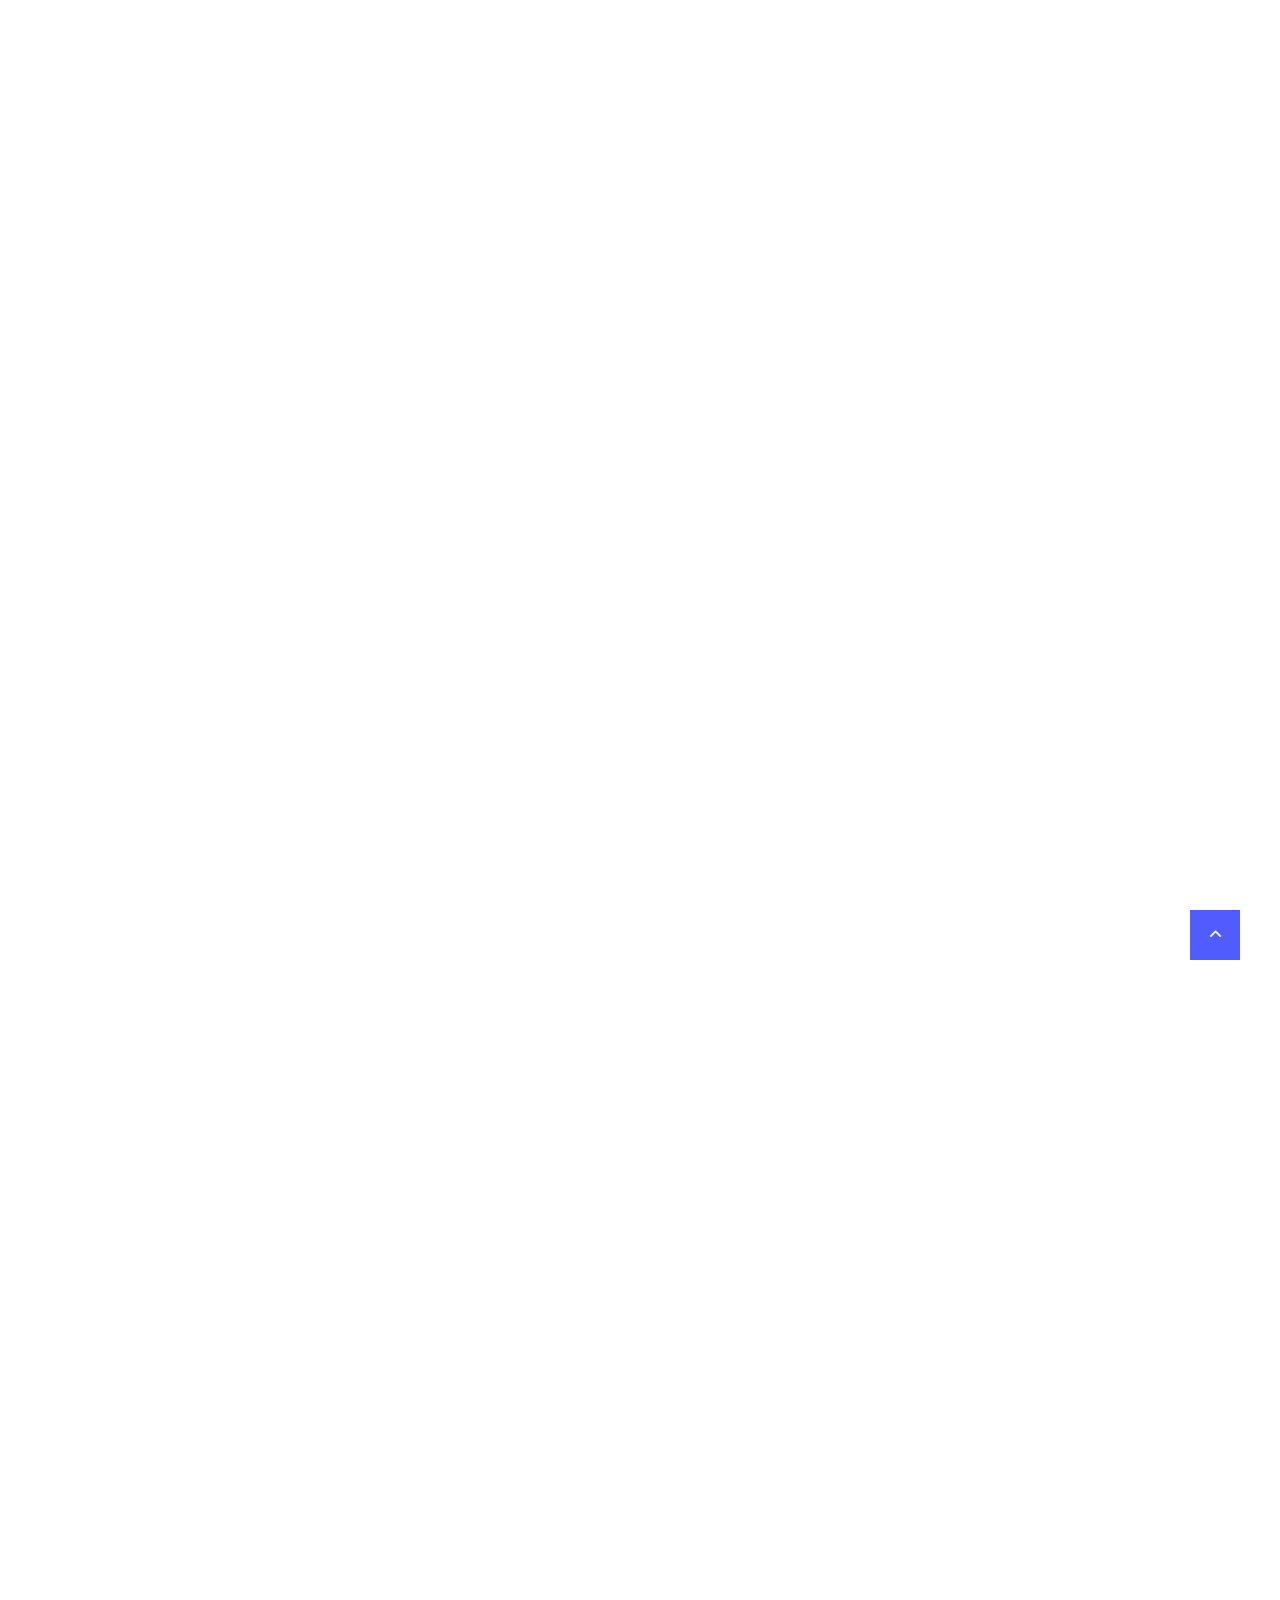
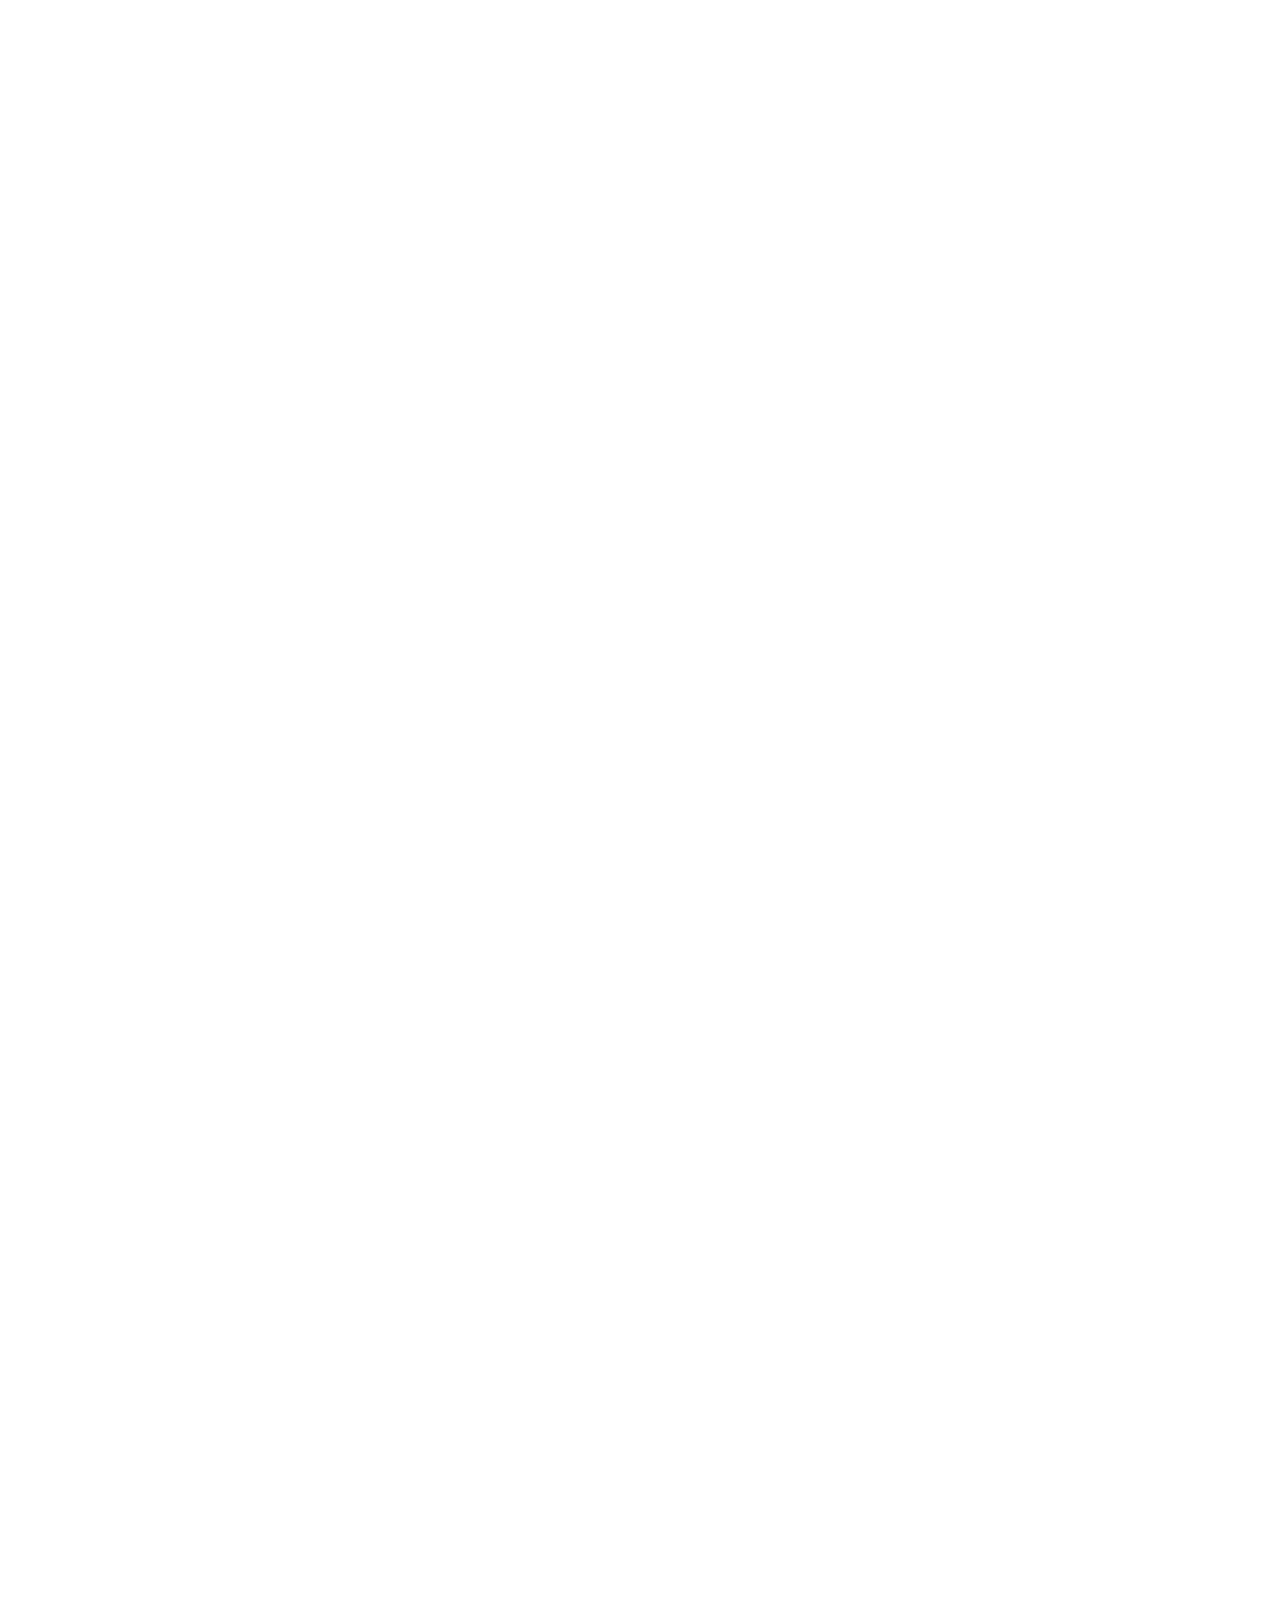
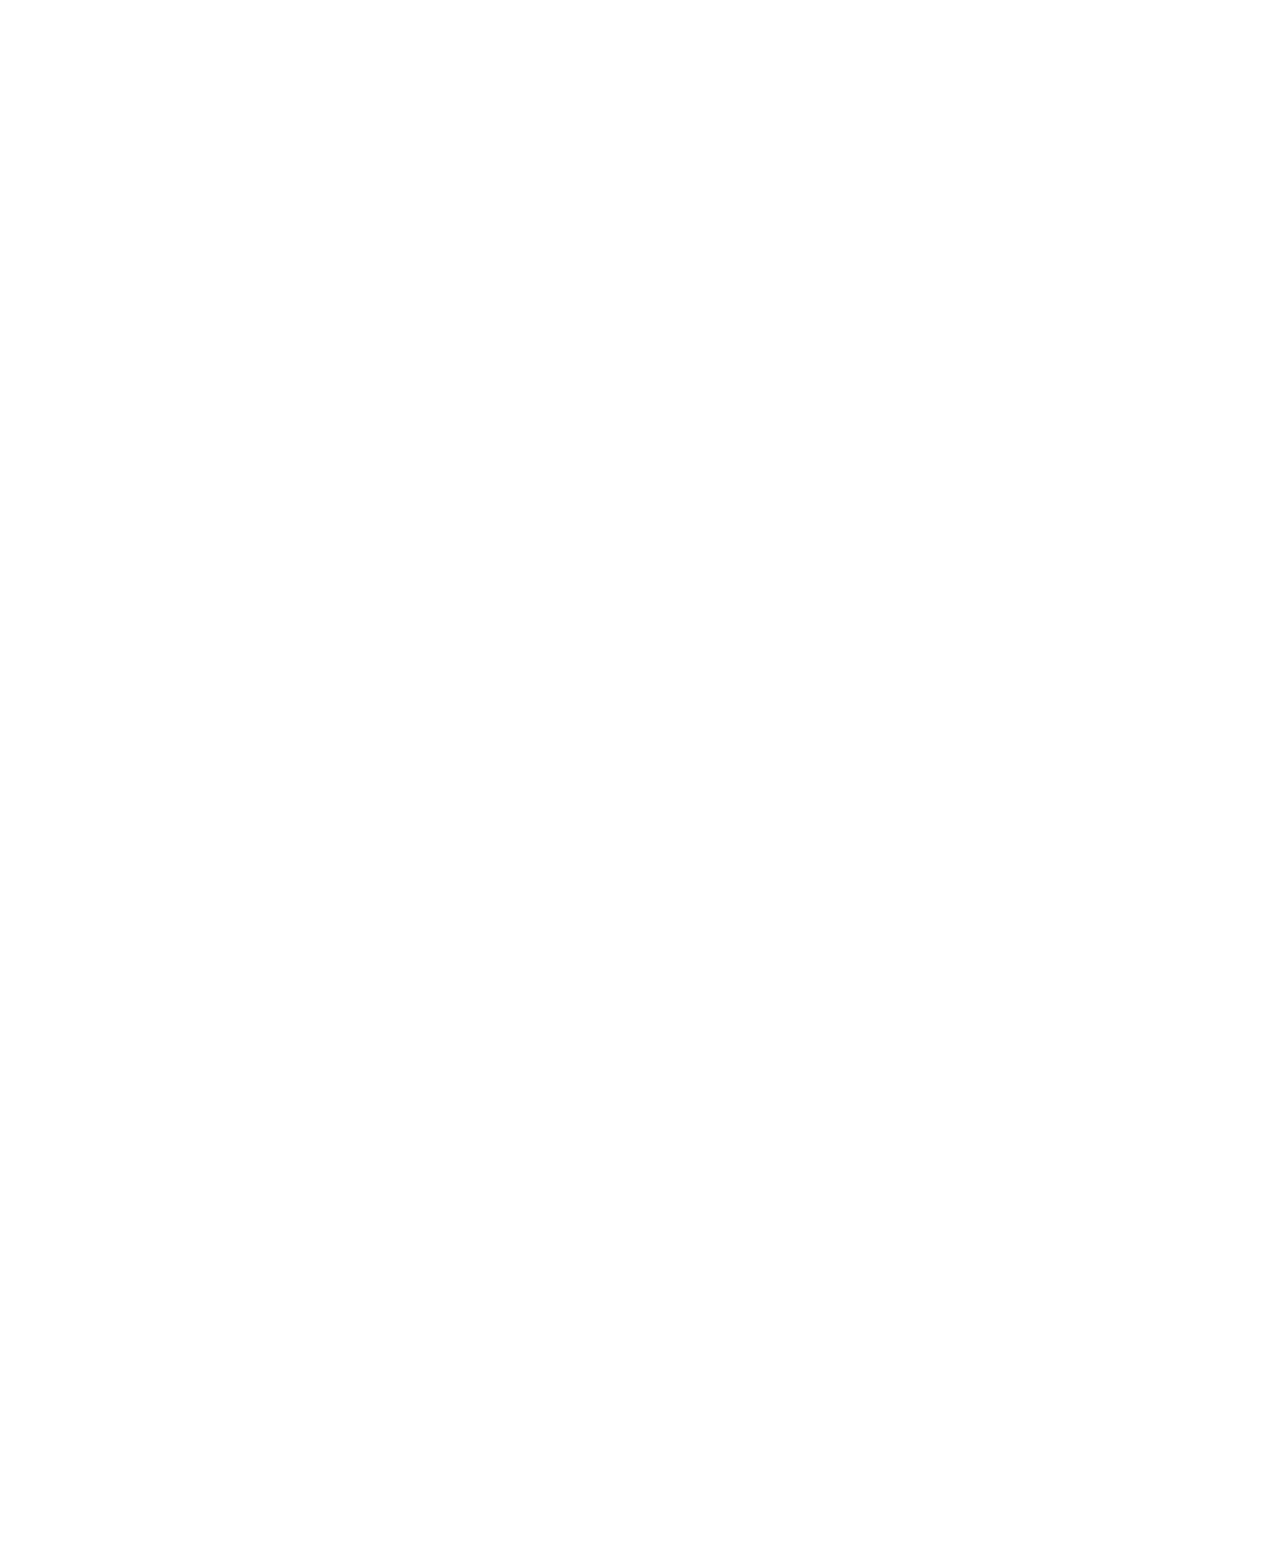
==== commit e77d52ab: "Update index.html" ====
--- a/index.html
+++ b/index.html
@@ -1,8 +1,8 @@
 <!DOCTYPE html>
-<html class="wide wow-animation" lang="en">
+<html class="wide wow-animation" lang="zh-CN">
   <head>
-    <title>Home</title>
-    <meta charset="utf-8">
+    <title>再来一条</title>
+    <meta charset="UTF-8">
     <meta name="viewport" content="width=device-width, height=device-height, initial-scale=1.0">
     <meta http-equiv="X-UA-Compatible" content="IE=edge">
     <link rel="icon" href="images/favicon.ico" type="image/x-icon">
@@ -13,15 +13,6 @@
     <style>.ie-panel{display: none;background: #212121;padding: 10px 0;box-shadow: 3px 3px 5px 0 rgba(0,0,0,.3);clear: both;text-align:center;position: relative;z-index: 1;} html.ie-10 .ie-panel, html.lt-ie-10 .ie-panel {display: block;}</style>
   </head>
   <body>
-    <div class="ie-panel"><a href="http://windows.microsoft.com/en-US/internet-explorer/"><img src="images/ie8-panel/warning_bar_0000_us.jpg" height="42" width="820" alt="You are using an outdated browser. For a faster, safer browsing experience, upgrade for free today."></a></div>
-    <div class="preloader">
-      <div class="preloader-body">
-        <div class="cssload-container">
-          <div class="cssload-speeding-wheel"></div>
-        </div>
-        <p>Loading...</p>
-      </div>
-    </div><a class="section section-banner d-none d-xl-block" href="https://www.templatemonster.com/intense-multipurpose-html-template.html" target="_blank" style="background-image: url(images/background-02-1920x60.jpg); background-image: -webkit-image-set( url(images/background-02-1920x60.jpg) 1x, url(images/background-02-3840x120.jpg) 2x )"><img src="images/foreground-02-1600x60.png" srcset="images/foreground-02-1600x60.png 1x, images/foreground-02-3200x120.png 2x" alt="" width="1600" height="310"></a>
     <div class="page">
       <header class="section page-header">
         <!--RD Navbar-->
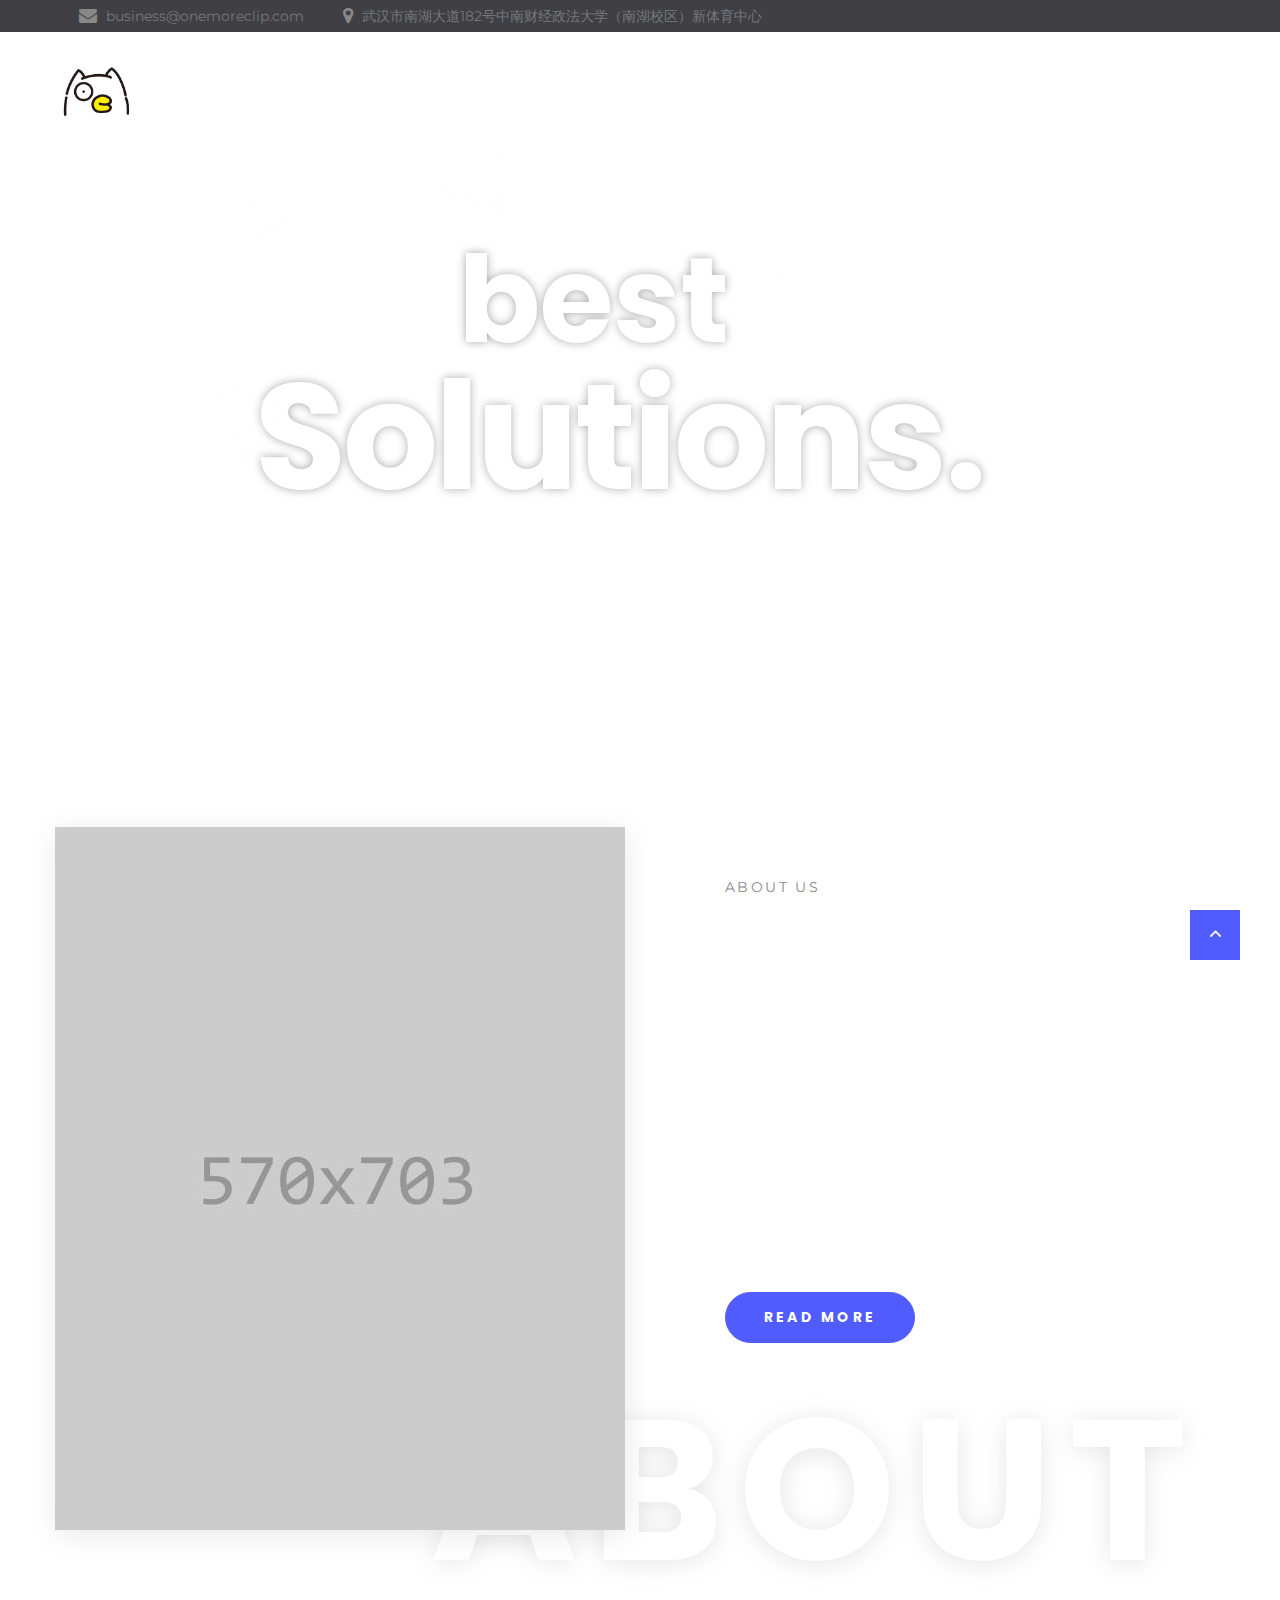
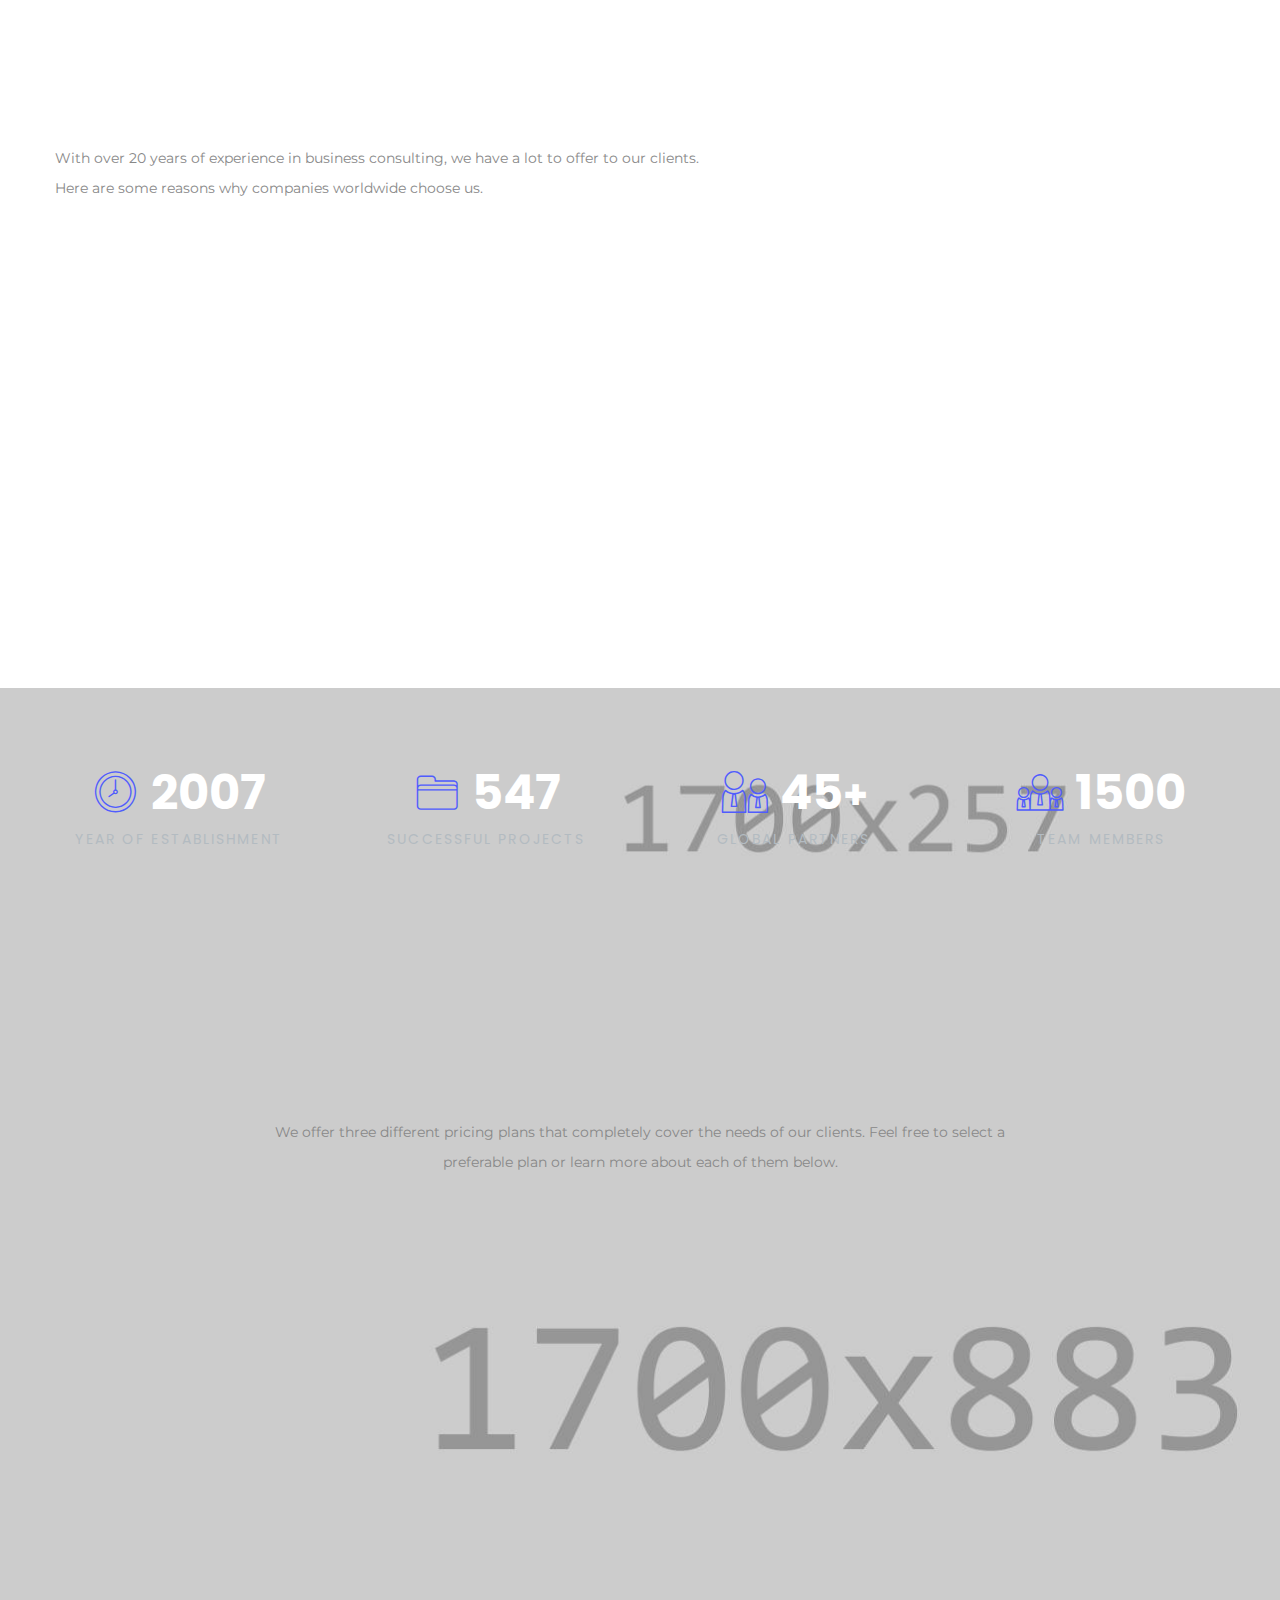
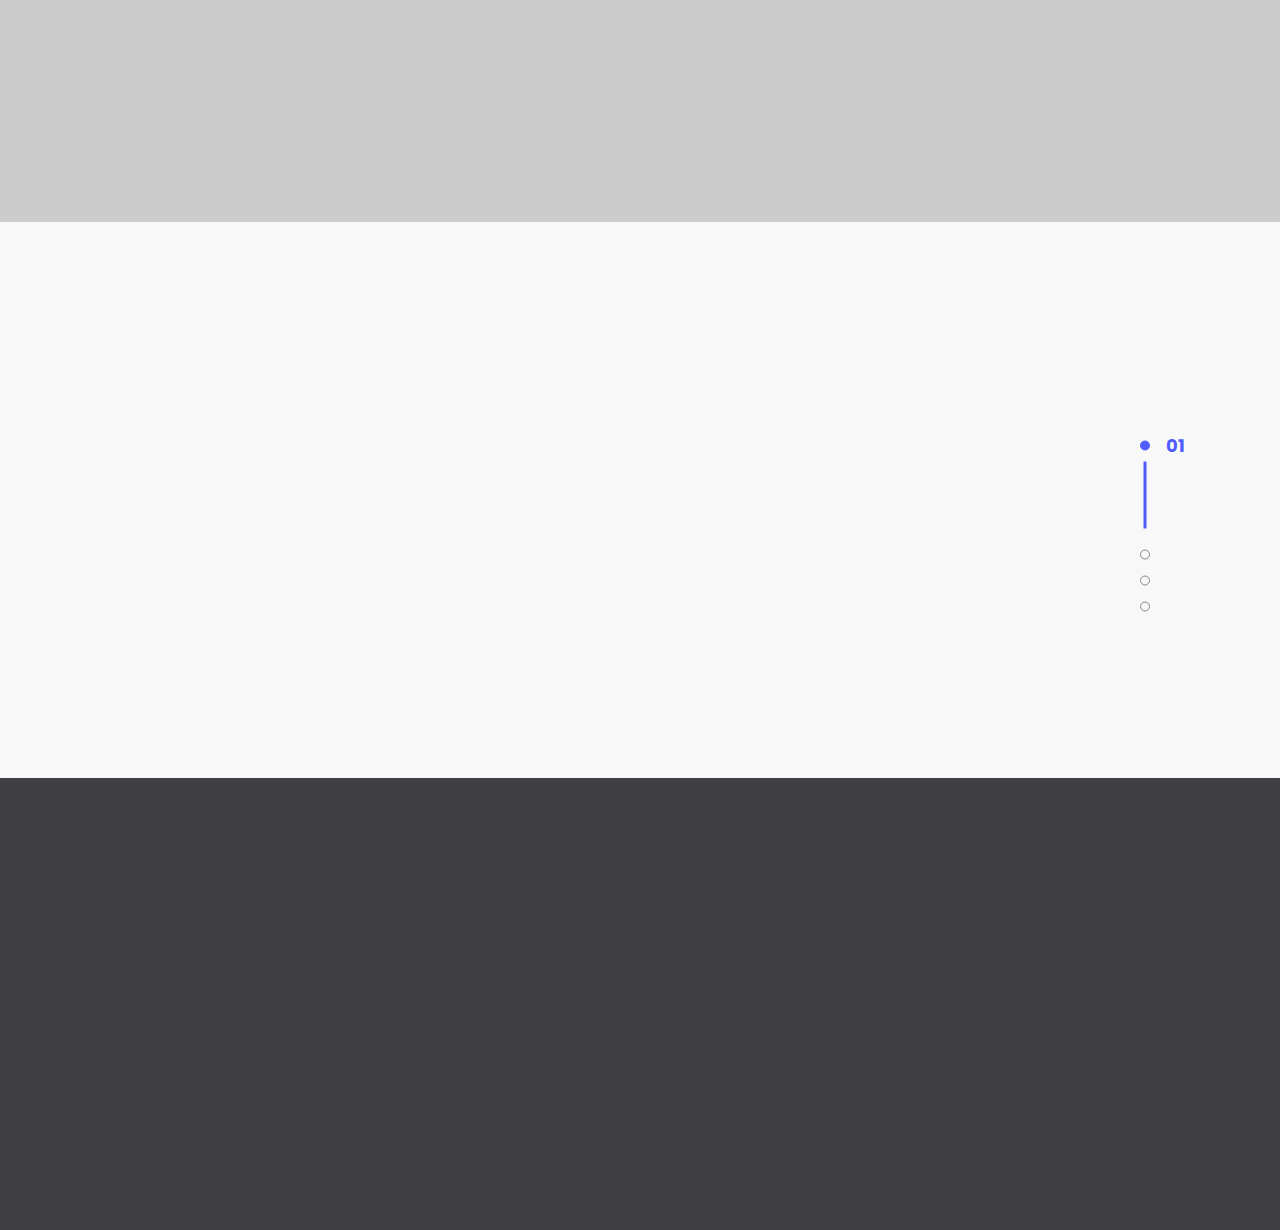
==== commit 9aeb98dd: "index and about" ====
--- a/index.html
+++ b/index.html
@@ -1,11 +1,11 @@
 <!DOCTYPE html>
-<html class="wide wow-animation" lang="zh-CN">
+<html class="wide wow-animation" lang="en">
   <head>
     <title>再来一条</title>
-    <meta charset="UTF-8">
+    <meta charset="utf-8">
     <meta name="viewport" content="width=device-width, height=device-height, initial-scale=1.0">
     <meta http-equiv="X-UA-Compatible" content="IE=edge">
-    <link rel="icon" href="images/favicon.ico" type="image/x-icon">
+    <link rel="icon" href="images/head/再来一条.png" type="image/x-icon">
     <link rel="stylesheet" type="text/css" href="//fonts.googleapis.com/css?family=Montserrat:300,400,700%7CPoppins:300,400,500,700,900">
     <link rel="stylesheet" href="css/bootstrap.css">
     <link rel="stylesheet" href="css/fonts.css">
@@ -13,6 +13,15 @@
     <style>.ie-panel{display: none;background: #212121;padding: 10px 0;box-shadow: 3px 3px 5px 0 rgba(0,0,0,.3);clear: both;text-align:center;position: relative;z-index: 1;} html.ie-10 .ie-panel, html.lt-ie-10 .ie-panel {display: block;}</style>
   </head>
   <body>
+    <div class="ie-panel"><a href="http://windows.microsoft.com/en-US/internet-explorer/"><img src="images/ie8-panel/warning_bar_0000_us.jpg" height="42" width="820" alt="You are using an outdated browser. For a faster, safer browsing experience, upgrade for free today."></a></div>
+    <div class="preloader">
+      <div class="preloader-body">
+        <div class="cssload-container">
+          <div class="cssload-speeding-wheel"></div>
+        </div>
+        <p>加载中……</p>
+      </div>
+    </div>
     <div class="page">
       <header class="section page-header">
         <!--RD Navbar-->
@@ -24,28 +33,21 @@
                 <ul class="list-inline navbar-contact-list">
                   <li>
                     <div class="unit unit-spacing-xs align-items-center">
-                      <div class="unit-left"><span class="icon text-middle fa-phone"></span></div>
-                      <div class="unit-body"><a href="tel:#">+1 800 123 45 67</a></div>
+                      <div class="unit-body"></div>
                     </div>
                   </li>
                   <li>
                     <div class="unit unit-spacing-xs align-items-center">
                       <div class="unit-left"><span class="icon text-middle fa-envelope"></span></div>
-                      <div class="unit-body"><a href="mailto:#">info@demolink.org</a></div>
+                      <div class="unit-body"><a href="mailto:#">business@onemoreclip.com</a></div>
                     </div>
                   </li>
                   <li>
                     <div class="unit unit-spacing-xs align-items-center">
                       <div class="unit-left"><span class="icon text-middle fa-map-marker"></span></div>
-                      <div class="unit-body"><a href="#">2164 Wall St. New York, NY 10122</a></div>
+                      <div class="unit-body"><a href="#">武汉市南湖大道182号中南财经政法大学（南湖校区）新体育中心</a></div>
                     </div>
                   </li>
-                </ul>
-                <ul class="social-links">
-                  <li><a class="icon icon-sm icon-circle icon-circle-md icon-bg-white fa-linkedin" href="#"></a></li>
-                  <li><a class="icon icon-sm icon-circle icon-circle-md icon-bg-white fa-twitter" href="#"></a></li>
-                  <li><a class="icon icon-sm icon-circle icon-circle-md icon-bg-white fa-facebook" href="#"></a></li>
-                  <li><a class="icon icon-sm icon-circle icon-circle-md icon-bg-white fa-instagram" href="#"></a></li>
                 </ul>
               </div>
             </div>
@@ -56,20 +58,20 @@
                   <!--RD Navbar Toggle-->
                   <button class="rd-navbar-toggle" data-rd-navbar-toggle=".rd-navbar-nav-wrap"><span></span></button>
                   <!--RD Navbar Brand-->
-                  <div class="rd-navbar-brand">
-                    <!--Brand--><a class="brand" href="index.html"><img class="brand-logo-dark" src="images/logo-default-200x34.png" alt="" width="100" height="17"/><img class="brand-logo-light" src="images/logo-inverse-200x34.png" alt="" width="100" height="17"/></a>
+                  <div class="rd-navbar-brand col-xl-10">
+                    <!--Brand--><a class="brand" href="index.html"><img class="brand-logo-dark" src="images/index/再来一条横白.png" alt="" width="90" height="36"/><img class="brand-logo-light" src="images/index/再来一条横白.png" alt="" width="90" height="36"/></a>
                   </div>
                 </div>
                 <div class="rd-navbar-main-element">
                   <div class="rd-navbar-nav-wrap">
                     <ul class="rd-navbar-nav">
-                      <li class="rd-nav-item active"><a class="rd-nav-link" href="index.html">Home</a>
+                      <li class="rd-nav-item active"><a class="rd-nav-link" href="index.html">首页</a>
                       </li>
-                      <li class="rd-nav-item"><a class="rd-nav-link" href="about.html">About</a>
+                      <li class="rd-nav-item"><a class="rd-nav-link" href="about.html">关于我们</a>
                       </li>
-                      <li class="rd-nav-item"><a class="rd-nav-link" href="typography.html">Typography</a>
+                      <li class="rd-nav-item"><a class="rd-nav-link" href="typography.html">素材库</a>
                       </li>
-                      <li class="rd-nav-item"><a class="rd-nav-link" href="contacts.html">Contacts</a>
+                      <li class="rd-nav-item"><a class="rd-nav-link" href="contacts.html">联系我们</a>
                       </li>
                     </ul>
                   </div>
@@ -80,7 +82,7 @@
         </div>
       </header>
       <!--Main section-->
-      <section class="section main-section parallax-scene-js" style="background:url('images/bg-1-1700x803.jpg') no-repeat center center; background-size:cover;">
+      <section class="section main-section parallax-scene-js" style="background:url('images/index/首义北门外树.jpg') no-repeat center center; background-size:cover;">
         <div class="container">
           <div class="row justify-content-center">
             <div class="col-xl-8 col-12">
@@ -304,56 +306,41 @@
           </div>
         </div>
       </section>
-      <!--Footer--><a class="section section-banner" href="https://www.templatemonster.com/intense-multipurpose-html-template.html" target="_blank" style="background-image: url(images/background-01-1920x310.jpg); background-image: -webkit-image-set( url(images/background-01-1920x310.jpg) 1x, url(images/background-01-3840x620.jpg) 2x )"><img src="images/foreground-01-1600x310.png" srcset="images/foreground-01-1600x310.png 1x, images/foreground-01-3200x620.png 2x" alt="" width="1600" height="310"></a>
+      <!--Footer-->
       <footer class="section footer-classic section-sm">
         <div class="container">
           <div class="row row-30">
             <div class="col-lg-3 wow fadeInLeft">
-              <!--Brand--><a class="brand" href="index.html"><img class="brand-logo-dark" src="images/logo-default-200x34.png" alt="" width="100" height="17"/><img class="brand-logo-light" src="images/logo-inverse-200x34.png" alt="" width="100" height="17"/></a>
-              <p class="footer-classic-description offset-top-0 offset-right-25">СonsultBiz provides a full range of business consulting & advisory services to small, medium, and international companies worldwide. We use innovations and experience to drive your success.</p>
+              <!--Brand--><a class="brand" href="index.html"><img class="brand-logo-dark" src="images/index/再来一条横白.png" alt="" width="100" height="17"/><img class="brand-logo-light" src="images/index/再来一条横白.png" width="50" alt=""/></a>
+              <p class="footer-classic-description offset-top-0 offset-right-25">一群来自广西、湖北、浙江、云南、山东等全国各地的，热爱文化艺术与影视传媒的大学生。</p>
             </div>
             <div class="col-lg-3 col-sm-8 wow fadeInUp">
               <P class="footer-classic-title">contact info</P>
-              <div class="d-block offset-top-0">2164 Wall St, New York<span class="d-lg-block">NY 10122, USA</span></div><a class="d-inline-block accent-link" href="mailto:#">info@demolink.org</a><a class="d-inline-block" href="tel:#">+1 800 123 45 67</a>
-              <ul>
-                <li>Mon-Thu:<span class="d-inline-block offset-left-10 text-white">9:30 AM - 9:00 PM</span></li>
-                <li>Fri:<span class="d-inline-block offset-left-10 text-white">10:00 AM - 9:00 PM</span></li>
-                <li>Sat:<span class="d-inline-block offset-left-10 text-white">10:00 AM - 3:00 PM</span></li>
+              <div class="d-block offset-top-0">湖北省武汉市东湖技术开发区<span class="d-lg-block">南湖大道182号中南财经政法大学</span></div><a class="d-inline-block accent-link" href="mailto:#">business@onemoreclip.com</a><a class="d-inline-block" href="mailto:"hr@onemoreclip.com"">加入我们</a>
+            </div>
+            <div class="col-lg-2 col-sm-4 wow fadeInUp" data-wow-delay=".3s">
+              <P class="footer-classic-title">常用链接</P>
+              <ul class="footer-classic-nav-list">
+                <li><a href="index.html">首页</a></li>
+                <li><a href="about.html">关于我们</a></li>
+                <li><a href="typography.html">素材库</a></li>
+                <li><a href="https://space.bilibili.com/1395427426/">哔哩哔哩</a></li>
+                <li><a href="https://www.zuel.edu.cn/">中南财经政法大学</a></li>
               </ul>
             </div>
-            <div class="col-lg-2 col-sm-4 wow fadeInUp" data-wow-delay=".3s">
-              <P class="footer-classic-title">Quick Links</P>
-              <ul class="footer-classic-nav-list">
-                <li><a href="index.html">Home</a></li>
-                <li><a href="about.html">About us</a></li>
-                <li><a href="#">Services</a></li>
-                <li><a href="#">Blog</a></li>
-                <li><a href="contacts.html">Contacts</a></li>
-              </ul>
-            </div>
             <div class="col-lg-4 wow fadeInLeft" data-wow-delay=".2s">
-              <P class="footer-classic-title">newsletter</P>
-              <form class="rd-mailform text-left footer-classic-subscribe-form" data-form-output="form-output-global" data-form-type="contact" method="post" action="bat/rd-mailform.php">
-                <div class="form-wrap">
-                  <label class="form-label" for="subscribe-email">Your Email Address</label>
-                  <input class="form-input" id="subscribe-email" type="email" name="email" data-constraints="@Email @Required">
-                </div>
-                <div class="form-button group-sm text-center text-lg-left">
-                  <button class="button button-primary button-circle" type="submit">sign up</button>
-                </div>
-              </form>
-              <p>Be the first to find out about our latest news, updates, and special offers.</p>
+                <img src="images/index/公众号二维码.jpg" width="150"> 
+                <img src="images/index/官Q二维码.jpg" width="150">
+                微信公众号
+                官方QQ
             </div>
           </div>
         </div>
         <div class="container wow fadeInUp" data-wow-delay=".4s">
           <div class="footer-classic-aside">
-            <p class="rights"><span>&copy;&nbsp;</span><span class="copyright-year"></span>. All Rights Reserved. Design by <a href="https://www.templatemonster.com">TemplateMonster</a></p>
+            <p class="rights"><span>&copy;&nbsp;</span>2021 All Rights Reserved <a href="https://www.onemoreclip.com">再来一条文化</a> 版权所有</p>
             <ul class="social-links">
-              <li><a class="fa fa-linkedin" href="#"></a></li>
-              <li><a class="fa fa fa-twitter" href="#"></a></li>
-              <li><a class="fa fa-facebook" href="#"></a></li>
-              <li><a class="fa fa-instagram" href="#"></a></li>
+                <a href="https://beian.miit.gov.cn/">鄂ICP备2021010994号</a>
             </ul>
           </div>
         </div>
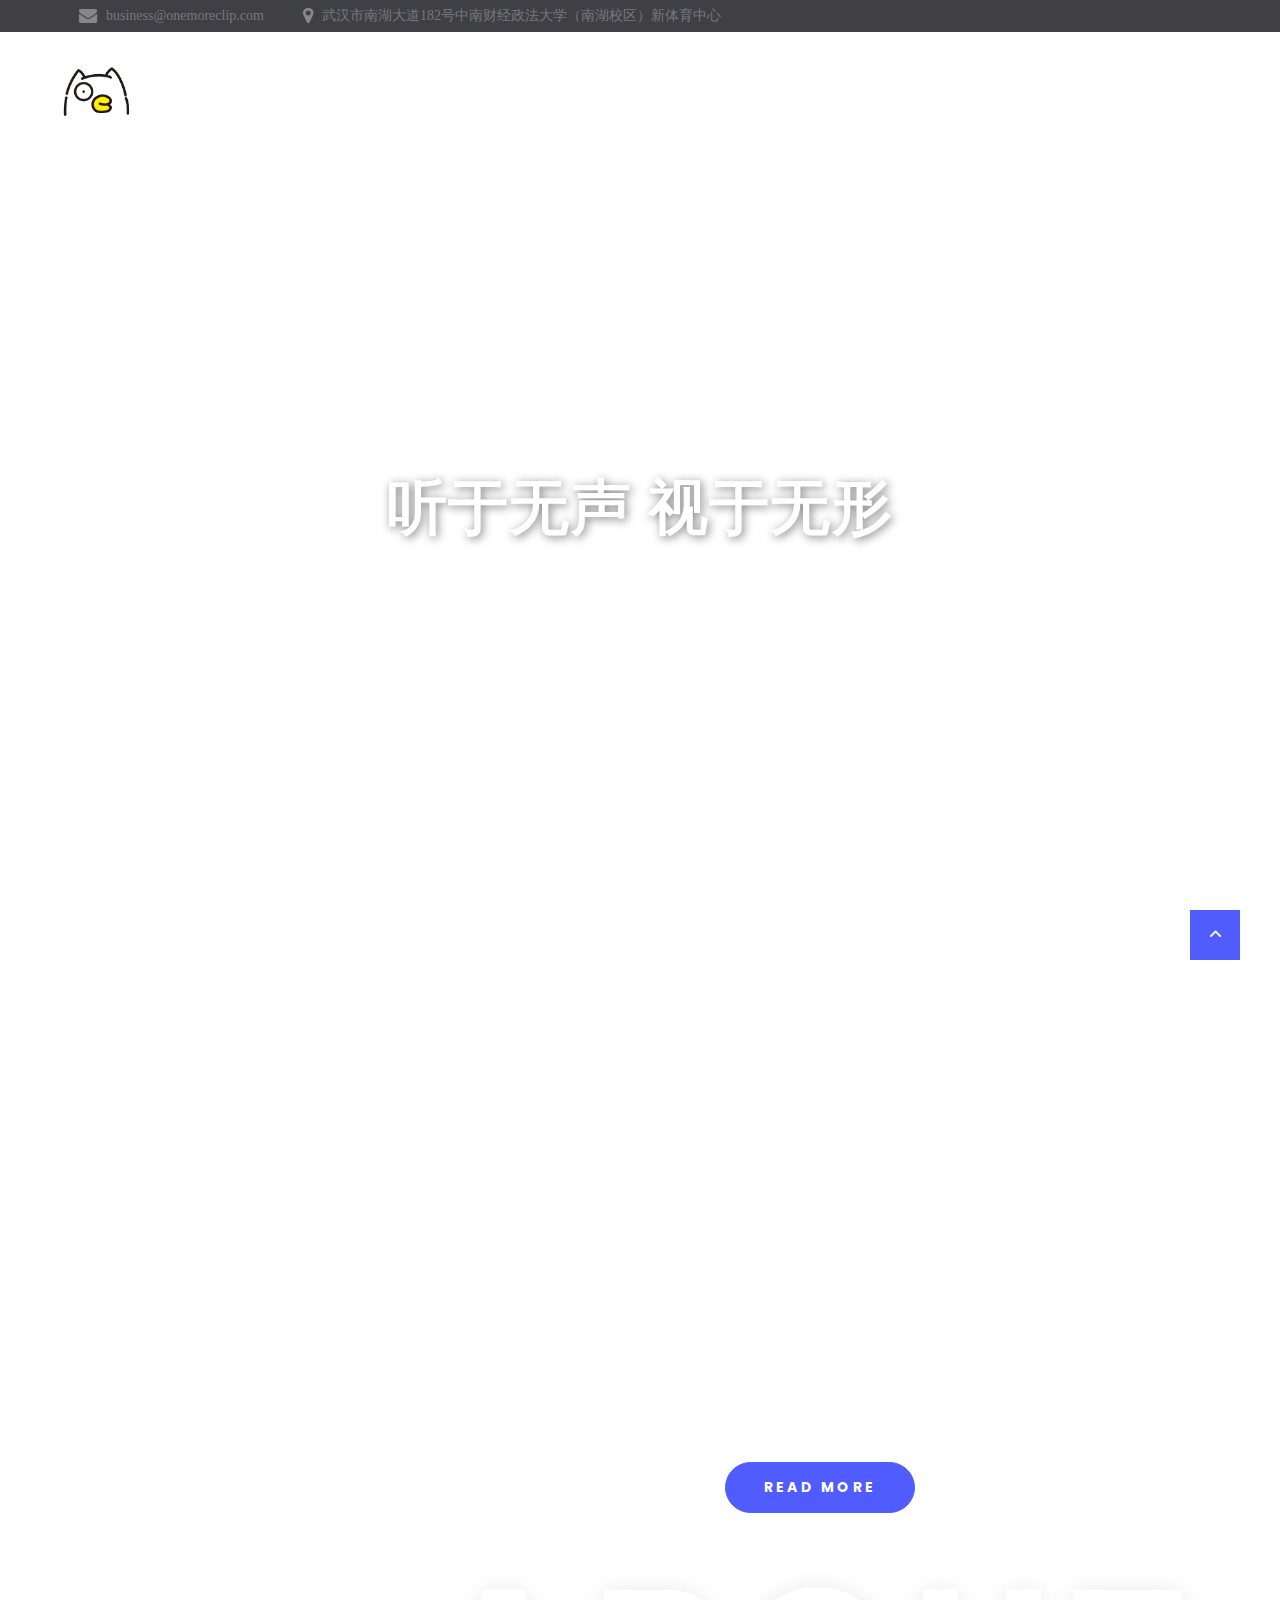
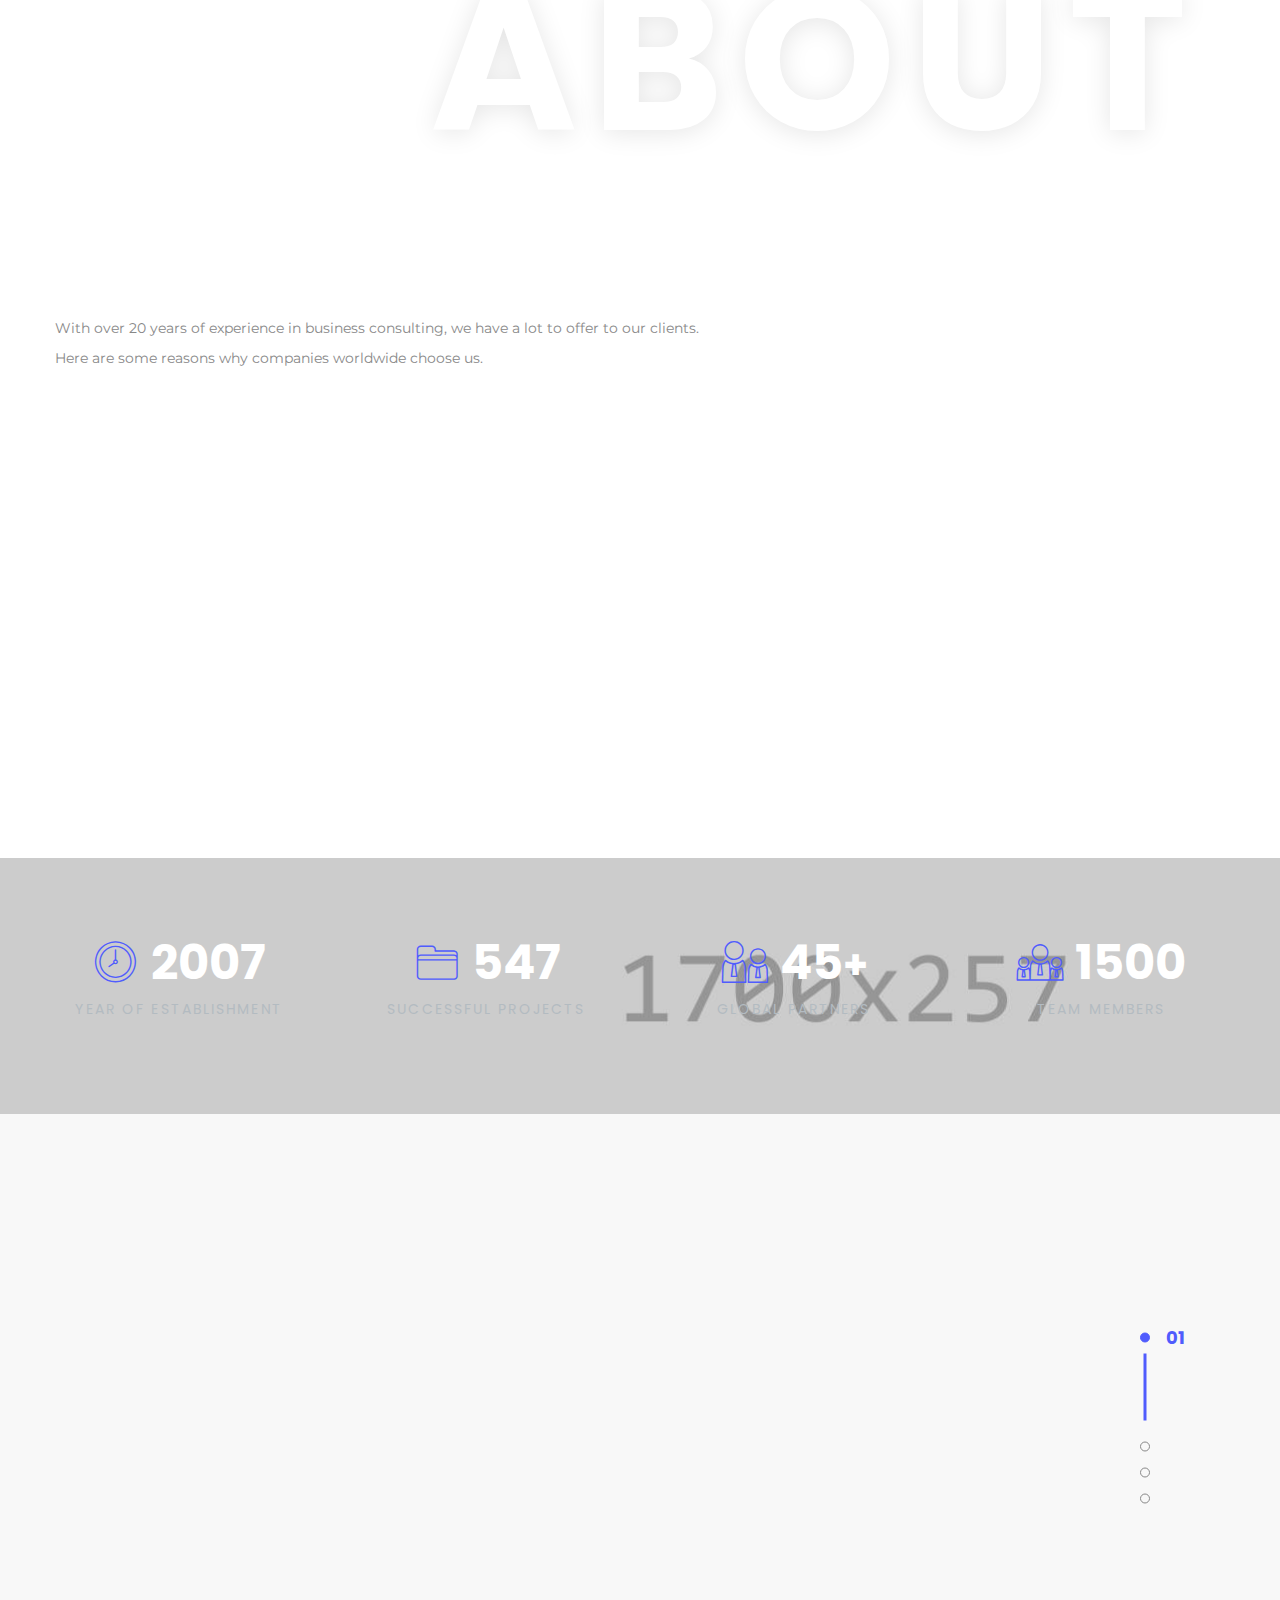
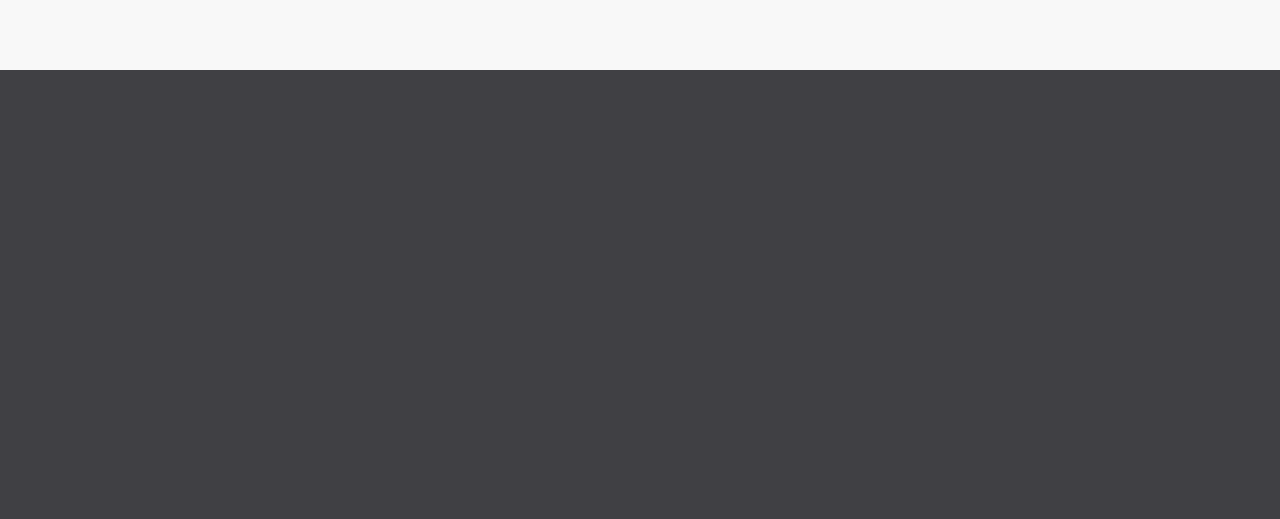
==== commit e5a22375: "header and footer update" ====
--- a/index.html
+++ b/index.html
@@ -39,13 +39,13 @@
                   <li>
                     <div class="unit unit-spacing-xs align-items-center">
                       <div class="unit-left"><span class="icon text-middle fa-envelope"></span></div>
-                      <div class="unit-body"><a href="mailto:#">business@onemoreclip.com</a></div>
+                      <div class="unit-body header-style"><a href="mailto:#" class="header-style">business@onemoreclip.com</a></div>
                     </div>
                   </li>
                   <li>
                     <div class="unit unit-spacing-xs align-items-center">
                       <div class="unit-left"><span class="icon text-middle fa-map-marker"></span></div>
-                      <div class="unit-body"><a href="#">武汉市南湖大道182号中南财经政法大学（南湖校区）新体育中心</a></div>
+                      <div class="unit-body header-style"><a href="#" class="header-style">武汉市南湖大道182号中南财经政法大学（南湖校区）新体育中心</a></div>
                     </div>
                   </li>
                 </ul>
@@ -65,7 +65,7 @@
                 <div class="rd-navbar-main-element">
                   <div class="rd-navbar-nav-wrap">
                     <ul class="rd-navbar-nav">
-                      <li class="rd-nav-item active"><a class="rd-nav-link" href="index.html">首页</a>
+                      <li class="rd-nav-item"><a class="rd-nav-link" href="index.html">首页</a>
                       </li>
                       <li class="rd-nav-item"><a class="rd-nav-link" href="about.html">关于我们</a>
                       </li>
@@ -87,36 +87,19 @@
           <div class="row justify-content-center">
             <div class="col-xl-8 col-12">
               <div class="main-decorated-box text-center text-xl-left">
-                <h1 class="text-white text-xl-center wow slideInRight" data-wow-delay=".3s"><span class="align-top offset-top-30 d-inline-block font-weight-light prefix-text">the</span><span class="big font-weight-bold d-inline-flex offset-right-170">best</span><span class="biggest d-block d-xl-flex font-weight-bold">Solutions.</span></h1>
-                <div class="decorated-subtitle text-italic text-white wow slideInLeft">Fresh Ideas for Your Business</div>
-              </div>
-            </div>
-            <div class="col-12 text-center offset-top-75" data-wow-delay=".2s"><a class="button-way-point d-inline-block text-center d-inline-flex flex-column justify-content-center" href="#" data-custom-scroll-to="about"><span class="fa-chevron-down"></span></a></div>
-          </div>
-        </div>
-        <div class="decorate-layer">
-          <div class="layer-1">
-            <div class="layer" data-depth=".20"><img src="images/parallax-item-1-563x532.png" alt="" width="563" height="266"/>
-            </div>
-          </div>
-          <div class="layer-2">
-            <div class="layer" data-depth=".30"><img src="images/parallax-item-2-276x343.png" alt="" width="276" height="171"/>
-            </div>
-          </div>
-          <div class="layer-3">
-            <div class="layer" data-depth=".40"><img src="images/parallax-item-3-153x144.png" alt="" width="153" height="72"/>
-            </div>
-          </div>
-          <div class="layer-4">
-            <div class="layer" data-depth=".20"><img src="images/parallax-item-4-69x74.png" alt="" width="69" height="37"/>
-            </div>
-          </div>
-          <div class="layer-5">
-            <div class="layer" data-depth=".40"><img src="images/parallax-item-5-72x75.png" alt="" width="72" height="37"/>
-            </div>
-          </div>
-          <div class="layer-6">
-            <div class="layer" data-depth=".30"><img src="images/parallax-item-6-45x54.png" alt="" width="45" height="27"/>
+                <h1 class="text-white text-xl-center wow slideInRight" data-wow-delay=".3s">&nbsp;</h1>
+                <h1 class="text-white text-xl-center wow slideInRight" data-wow-delay=".3s">&nbsp;</h1>
+                <h1 class="text-white text-xl-center wow slideInRight" data-wow-delay=".3s">&nbsp;</h1>
+<h1 class="text-white text-xl-center wow slideInRight" data-wow-delay=".3s"><span class="font-weight-bold d-inline-flex biggest">听于无声 视于无形</span></h1>
+                <p>&nbsp;</p>
+                <p>&nbsp;</p>
+                <p>&nbsp;</p>
+<p>&nbsp;</p>
+                <p>&nbsp;</p>
+<p>&nbsp;</p>
+                <p>&nbsp;</p>
+                <p>&nbsp;</p>
+              </div>
             </div>
           </div>
         </div>
@@ -218,49 +201,6 @@
         </div>
       </section>
       <!--Pricing-->
-      <section class="section section-md bg-xs-overlay" style="background:url('images/bg-image-3-1700x883.jpg')no-repeat;background-size:cover">
-        <div class="container">
-          <div class="row row-50 justify-content-center">
-            <div class="col-12 text-center col-md-10 col-lg-8">
-              <div class="section-name wow fadeInRight" data-wow-delay=".2s">Pricing Options</div>
-              <h3 class="wow fadeInLeft text-capitalize" data-wow-delay=".3s">Find the perfect plan for<span class="text-primary"> your business</span></h3>
-              <p>We offer three different pricing plans that completely cover the needs of our clients. Feel free to select a preferable plan or learn more about each of them below.</p>
-            </div>
-          </div>
-          <div class="row row-30 justify-content-center">
-            <div class="col-xl-4 col-md-6 col-12 wow fadeInDown" data-wow-delay=".3s">
-              <div class="pricing-box bg-gray-dark">
-                <div class="pricing-box-tittle">Starter</div>
-                <p>Perfect for startups</p>
-                <hr/>
-                <div class="pricing-box-inner"><span class="pricing-box-symbol">$</span><span class="pricing-box-price">39</span></div>
-                <div class="pricing-box-label bg-gray">MONTHLY</div>
-                <p>Business Strategy <br> Financial Advisory</p><a class="button button-190 button-circle btn-primary-rounded" href="#">get started</a>
-              </div>
-            </div>
-            <div class="col-xl-4 col-md-6 col-12 wow fadeInUp" data-wow-delay=".4s">
-              <div class="pricing-box bg-gray-primary">
-                <div class="pricing-box-tittle">Professional</div>
-                <p>Designed for medium businesses</p>
-                <hr/>
-                <div class="pricing-box-inner"><span class="pricing-box-symbol">$</span><span class="pricing-box-price">69</span></div>
-                <div class="pricing-box-label bg-gray-primary-light">MONTHLY</div>
-                <p>Operations Management <br> Strategic Planning</p><a class="button button-190 button-circle btn-rounded-outline" href="#">get started</a>
-              </div>
-            </div>
-            <div class="col-xl-4 col-md-6 col-12 wow fadeInDown" data-wow-delay=".3s">
-              <div class="pricing-box bg-gray-dark">
-                <div class="pricing-box-tittle">Premium</div>
-                <p>For international enterprises</p>
-                <hr/>
-                <div class="pricing-box-inner"><span class="pricing-box-symbol">$</span><span class="pricing-box-price">89</span></div>
-                <div class="pricing-box-label bg-gray">MONTHLY</div>
-                <p>Quality Engineering <br> Marketing Consulting</p><a class="button button-190 button-circle btn-primary-rounded" href="#">get started</a>
-              </div>
-            </div>
-          </div>
-        </div>
-      </section>
       <!--Owl Carousel-->
       <section class="section section-md bg-gray-lighten">
         <div class="container">
@@ -315,32 +255,37 @@
               <p class="footer-classic-description offset-top-0 offset-right-25">一群来自广西、湖北、浙江、云南、山东等全国各地的，热爱文化艺术与影视传媒的大学生。</p>
             </div>
             <div class="col-lg-3 col-sm-8 wow fadeInUp">
-              <P class="footer-classic-title">contact info</P>
-              <div class="d-block offset-top-0">湖北省武汉市东湖技术开发区<span class="d-lg-block">南湖大道182号中南财经政法大学</span></div><a class="d-inline-block accent-link" href="mailto:#">business@onemoreclip.com</a><a class="d-inline-block" href="mailto:"hr@onemoreclip.com"">加入我们</a>
+              <P class="footer-classic-title">取得联系&nbsp;</P>
+              <div class="d-block offset-top-0">
+                <p>湖北省武汉市东湖技术开发区<span class="d-lg-block">南湖大道182号中南财经政法大学</span></p>
+                <p></p>
+              </div><a class="d-inline-block accent-link" href="mailto:#">business@onemoreclip.com</a></br><a class="d-inline-block accent-link" href="mailto:"hr@onemoreclip.com"">加入我们</a>
             </div>
             <div class="col-lg-2 col-sm-4 wow fadeInUp" data-wow-delay=".3s">
               <P class="footer-classic-title">常用链接</P>
               <ul class="footer-classic-nav-list">
-                <li><a href="index.html">首页</a></li>
-                <li><a href="about.html">关于我们</a></li>
-                <li><a href="typography.html">素材库</a></li>
-                <li><a href="https://space.bilibili.com/1395427426/">哔哩哔哩</a></li>
-                <li><a href="https://www.zuel.edu.cn/">中南财经政法大学</a></li>
+                <li><a href="index.html" class="font-alibaba">首页</a></li>
+                <li><a href="about.html" class="font-alibaba">关于我们</a></li>
+                <li><a href="typography.html" class="font-alibaba">素材库</a></li>
+                <li><a href="https://space.bilibili.com/1395427426/" class="font-alibaba">哔哩哔哩</a></li>
+                <li><a href="https://www.zuel.edu.cn/" class="font-alibaba">中南财经政法大学</a></li>
               </ul>
             </div>
-            <div class="col-lg-4 wow fadeInLeft" data-wow-delay=".2s">
+            <div class="col-lg-4 wow fadeInLeft col-xl-2" data-wow-delay=".2s" style="text-align: center">
                 <img src="images/index/公众号二维码.jpg" width="150"> 
+                <p align="center" class="font-siyuansongtibold">微信公众号</p>
+            </div>
+            <div class="col-lg-4 wow fadeInLeft col-xl-2" data-wow-delay=".2s" style="text-align: center">
                 <img src="images/index/官Q二维码.jpg" width="150">
-                微信公众号
-                官方QQ
+                <p align="center" class="font-siyuansongtibold">官方QQ</p>
             </div>
           </div>
         </div>
         <div class="container wow fadeInUp" data-wow-delay=".4s">
           <div class="footer-classic-aside">
-            <p class="rights"><span>&copy;&nbsp;</span>2021 All Rights Reserved <a href="https://www.onemoreclip.com">再来一条文化</a> 版权所有</p>
+            <p class="footerannounce"><span>&copy;&nbsp;</span>2021 All Rights Reserved <a href="https://www.onemoreclip.com">再来一条文化</a> 版权所有</p>
             <ul class="social-links">
-                <a href="https://beian.miit.gov.cn/">鄂ICP备2021010994号</a>
+                <a href="https://beian.miit.gov.cn/" class="footerannounce">鄂ICP备2021010994号</a>
             </ul>
           </div>
         </div>
@@ -349,6 +294,5 @@
     <div class="snackbars" id="form-output-global"></div>
     <script src="js/core.min.js"></script>
     <script src="js/script.js"></script>
-    <!--coded by Drel-->
   </body>
 </html>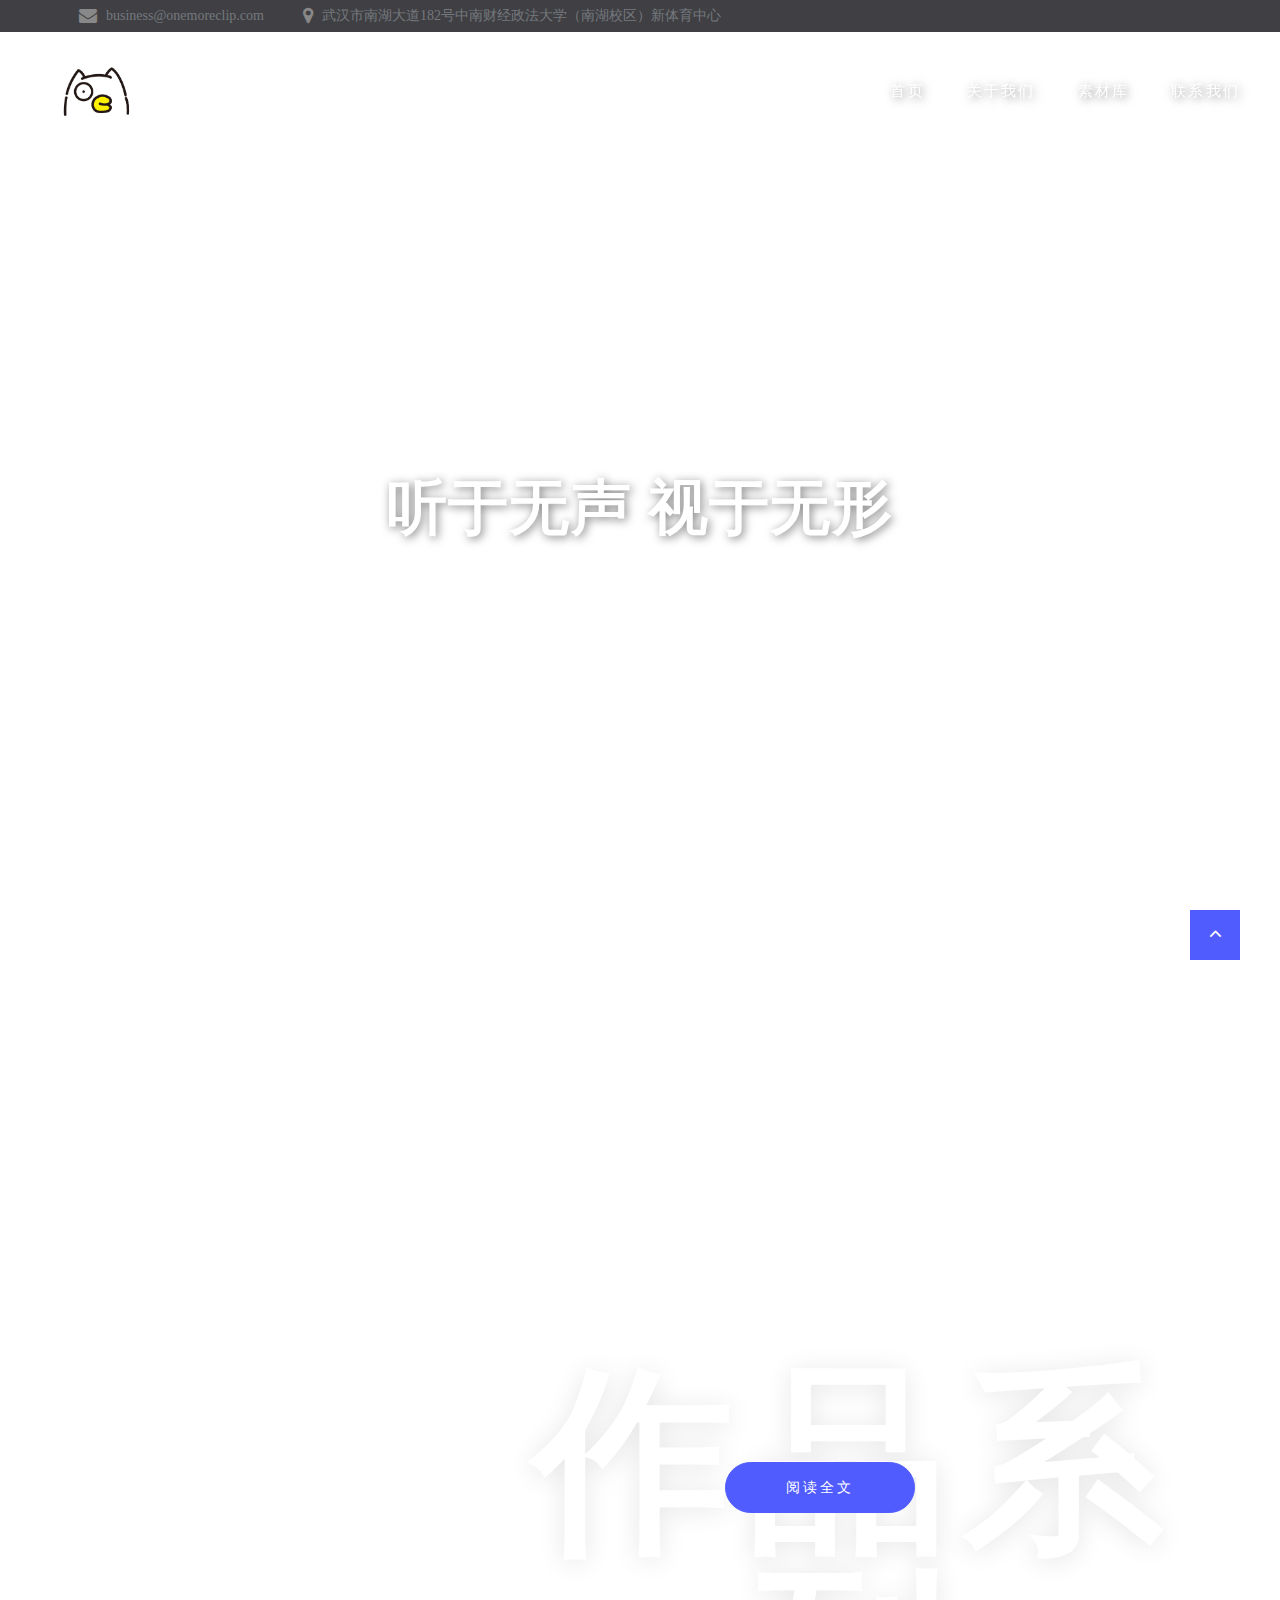
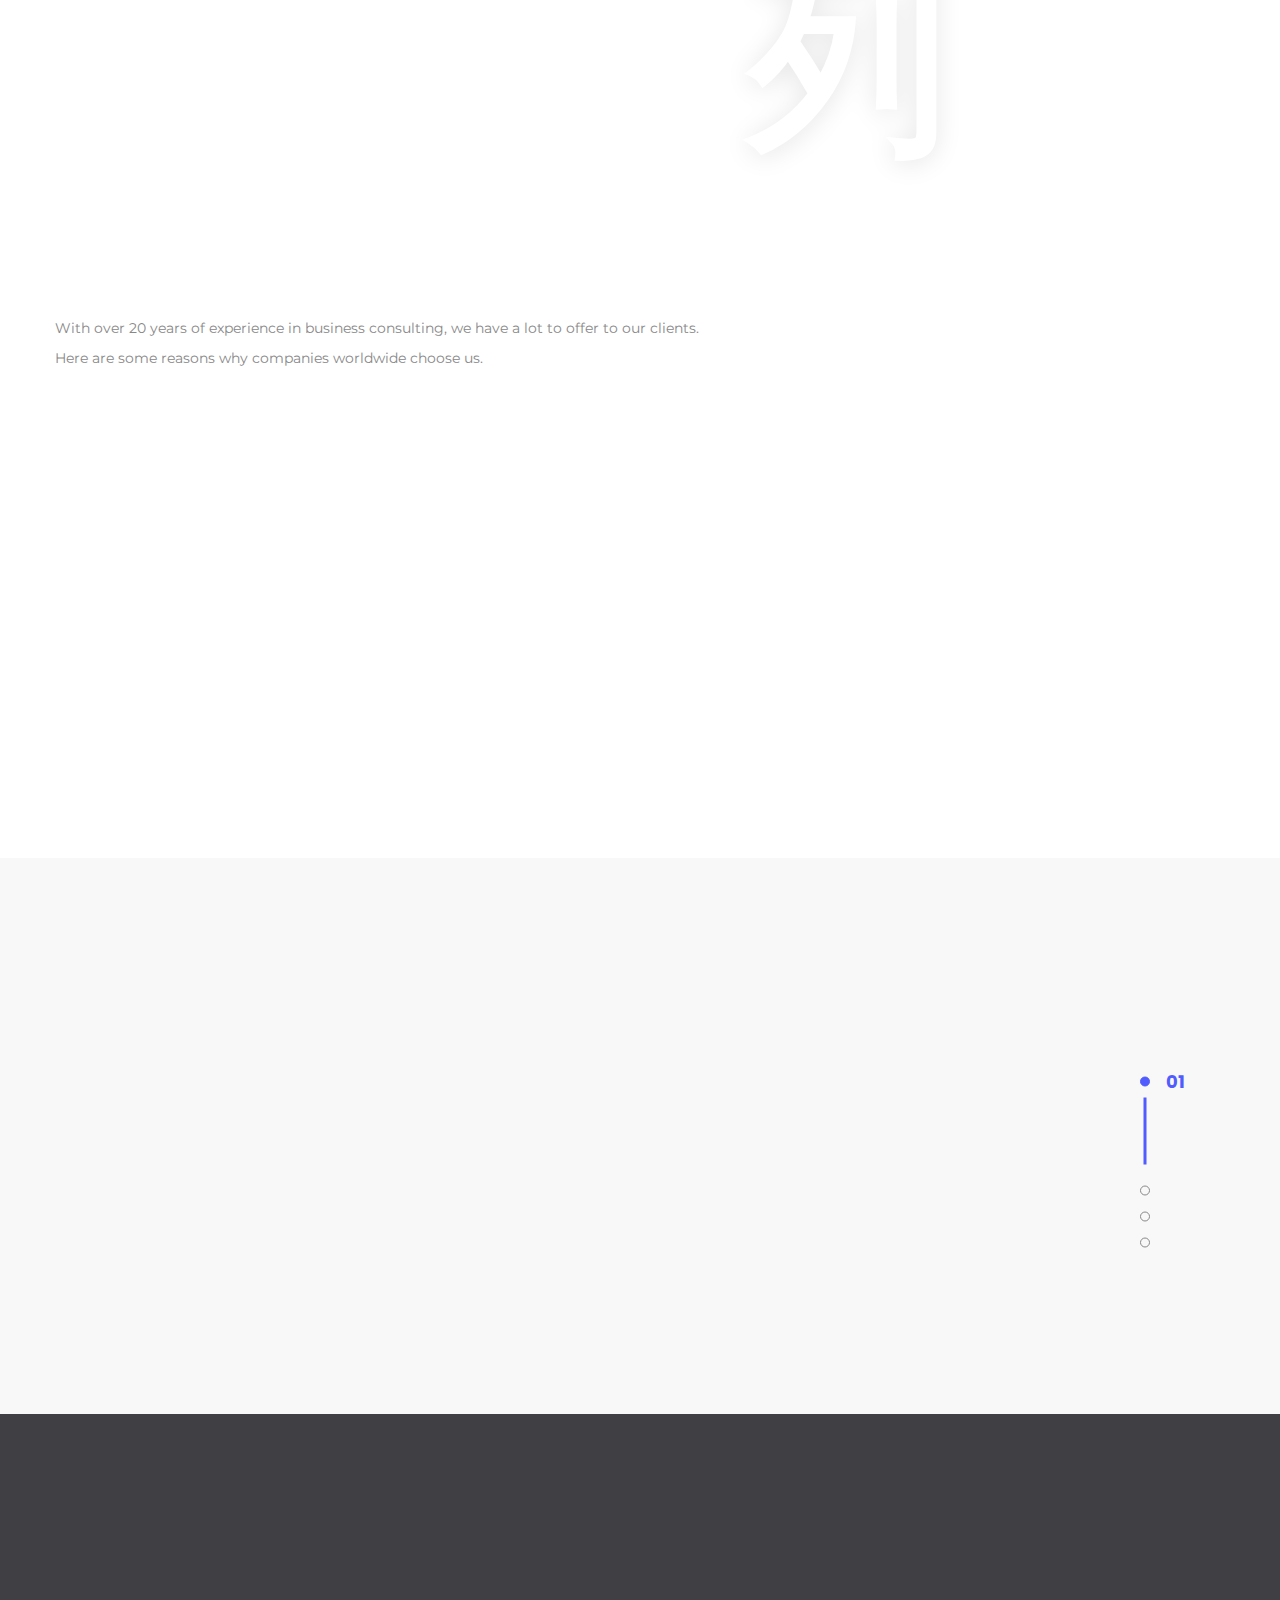
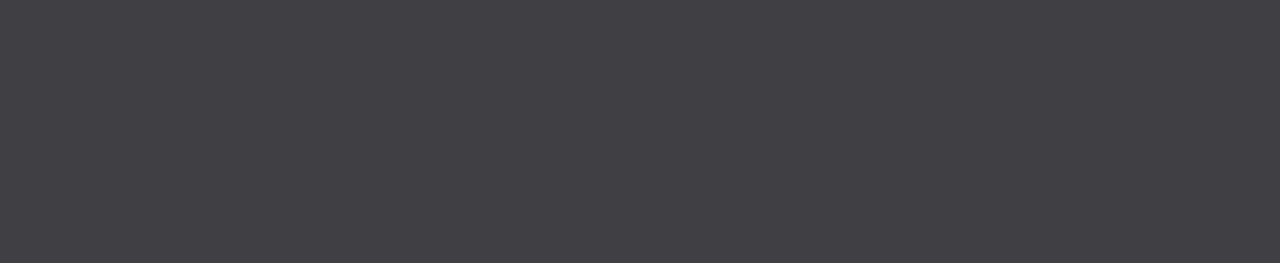
==== commit 0f012855: "some updates" ====
--- a/index.html
+++ b/index.html
@@ -114,15 +114,15 @@
             </div>
             <div class="col-lg-6 col-12">
               <div class="block-sm offset-top-45">
-                <div class="section-name wow fadeInRight" data-wow-delay=".2s">About us</div>
-                <h3 class="wow fadeInLeft text-capitalize devider-bottom" data-wow-delay=".3s">What We<span class="text-primary"> Do</span></h3>
+                <div class="section-name wow fadeInRight" data-wow-delay=".2s">PERSPECTIVES</div>
+                <h3 class="wow fadeInLeft text-capitalize devider-bottom" data-wow-delay=".3s">视角<span class="text-primary">第六期</span></h3>
                 <p class="offset-xl-40 wow fadeInUp" data-wow-delay=".4s">Small or big, your business will love our financial help and business consultations! We are happy when our clients are too... Actually, this is quite simple to achieve - because each time we help them in sorting out different accounting intricacies or save the day before filing the taxes, they are happy indeed! And so are we!</p>
-                <p class="default-letter-spacing font-weight-bold text-gray-dark wow fadeInUp" data-wow-delay=".4s">We have over fifteen years of successful experience in financial sphere in the US business market.</p><a class="button-width-190 button-primary button-circle button-lg button offset-top-30" href="#">read more</a>
-              </div>
-            </div>
-          </div>
-        </div>
-        <div class="decor-text decor-text-1">ABOUT</div>
+                <p class="default-letter-spacing font-weight-bold text-gray-dark wow fadeInUp" data-wow-delay=".4s">We have over fifteen years of successful experience in financial sphere in the US business market.</p><a class="button-width-190 button-primary button-circle button-lg button offset-top-30" href="#">阅读全文</a>
+              </div>
+            </div>
+          </div>
+        </div>
+        <div class="decor-text decor-text-1">作品系列</div>
       </section>
       <!--Features-->
       <section class="section custom-section position-relative section-md">
@@ -165,42 +165,7 @@
         </div>
         <div class="decor-text decor-text-2 wow fadeInUp" data-wow-delay=".3s">features</div>
       </section>
-      <!--Counters-->
-      <section class="section bg-image-2">
-        <div class="container section-md">
-          <div class="row row-30 text-center">
-            <div class="col-xl-3 col-sm-6 col-12">
-              <div class="counter-classic">
-                <div class="counter-classic-number"><span class="icon-lg novi-icon offset-right-10 mercury-icon-time"></span><span class="counter text-white" data-speed="2000">2007</span>
-                </div>
-                <div class="counter-classic-title">Year of Establishment</div>
-              </div>
-            </div>
-            <div class="col-xl-3 col-sm-6 col-12">
-              <div class="counter-classic">
-                <div class="counter-classic-number"><span class="icon-lg novi-icon offset-right-10 mercury-icon-folder"></span><span class="counter text-white" data-speed="2000">547</span>
-                </div>
-                <div class="counter-classic-title">Successful Projects</div>
-              </div>
-            </div>
-            <div class="col-xl-3 col-sm-6 col-12">
-              <div class="counter-classic">
-                <div class="counter-classic-number"><span class="icon-lg novi-icon offset-right-10 mercury-icon-users"></span><span class="counter text-white" data-speed="2000">45</span><span class="symbol text-white">+</span>
-                </div>
-                <div class="counter-classic-title">Global Partners</div>
-              </div>
-            </div>
-            <div class="col-xl-3 col-sm-6 col-12">
-              <div class="counter-classic">
-                <div class="counter-classic-number"><span class="icon-lg novi-icon offset-right-10 mercury-icon-group"></span><span class="counter text-white" data-speed="2000">1500</span>
-                </div>
-                <div class="counter-classic-title">Team Members</div>
-              </div>
-            </div>
-          </div>
-        </div>
-      </section>
-      <!--Pricing-->
+      <!--Counters-->      <!--Pricing-->
       <!--Owl Carousel-->
       <section class="section section-md bg-gray-lighten">
         <div class="container">
--- a/css/fonts.css
+++ b/css/fonts.css
@@ -11,6 +11,65 @@
 	font-weight: normal;
 	font-style: normal;
 }
+
+/*声明自定义字体*/
+
+@font-face {
+	font-family:"阿里巴巴普惠体 Bold";
+	src: url("fonts/AlibabaPuHuiTiAll/阿里巴巴普惠体/阿里巴巴普惠体/Alibaba-PuHuiTi-Bold.ttf");
+}
+
+@font-face {
+	font-family:'阿里巴巴普惠体 Light';
+	src: url("fonts/AlibabaPuHuiTiAll/阿里巴巴普惠体/阿里巴巴普惠体/Alibaba-PuHuiTi-Light.ttf");
+}
+
+@font-face {
+	font-family:'阿里巴巴普惠体 Heavy';
+	src: url("fonts/AlibabaPuHuiTiAll/阿里巴巴普惠体/阿里巴巴普惠体/Alibaba-PuHuiTi-Heavy.ttf");
+}
+
+@font-face {
+	font-family:'阿里巴巴普惠体 Regular';
+	src: url("fonts/AlibabaPuHuiTiAll/阿里巴巴普惠体/阿里巴巴普惠体/Alibaba-PuHuiTi-Regular.ttf");
+}
+
+@font-face {
+	font-family:'阿里巴巴普惠体 Medium';
+	src: url("fonts/AlibabaPuHuiTiAll/阿里巴巴普惠体/阿里巴巴普惠体/Alibaba-PuHuiTi-Medium.ttf");
+}
+
+@font-face {
+	font-family:"Noto Sans SC Black";
+	src: url("fonts/Noto_Sans_SC/NotoSansSC-Black.otf");
+}
+
+@font-face {
+	font-family:"Noto Sans SC Bold";
+	src: url("fonts/Noto_Sans_SC/NotoSansSC-Bold.otf");
+}
+
+@font-face {
+	font-family:"Noto Sans SC Regular";
+	src: url("fonts/Noto_Sans_SC/NotoSansSC-Regular.otf");
+}
+
+@font-face {
+	font-family:"Noto Sans SC Medium";
+	src: url("fonts/Noto_Sans_SC/NotoSansSC-Medium.otf");
+}
+
+@font-face {
+	font-family:"Noto Sans SC Light";
+	src: url("fonts/Noto_Sans_SC/NotoSansSC-Light.otf");
+}
+
+@font-face {
+	font-family:"Noto Sans SC Thin";
+	src: url("fonts/Noto_Sans_SC/NotoSansSC-Thin.otf");
+}
+
+/*声明自定义字体完毕*/
 
 .fa {
 	display: inline-block;
--- a/css/style.css
+++ b/css/style.css
@@ -184,7 +184,7 @@
 @media (min-width: 576px) {
 	h1 .biggest,
 	.heading-1 .biggest {
-		font-size: 1em;
+		font-size: 60px;
 	}
 }
 
@@ -1587,11 +1587,11 @@
 	overflow: hidden;
 	display: inline-block;
 	padding: 11px 35px;
-	font-size: 14px;
+	font-size: 15px;
 	line-height: 1.25;
 	border: 1px solid;
-	font-family: "Poppins", sans-serif;
-	font-weight: 700;
+	font-family:"阿里巴巴普惠体 Light";
+	font-weight: 300;
 	letter-spacing: 0.23em;
 	text-transform: uppercase;
 	white-space: nowrap;
@@ -6128,6 +6128,7 @@
 	line-height: 1.2;
     font-weight: 500;
 	transition: .25s;
+    text-shadow: 2px 2px 10px rgba(0,0,0,0.5);
 }
 
 .rd-navbar-static .rd-nav-link:before {
@@ -7733,6 +7734,7 @@
 	font-size: 21px;
 	color: #cccccc;
 	transition: .33s;
+    font-family: "阿里巴巴普惠体 Regular";
 }
 
 .rd-search.rd-search-inline .button-link::before {
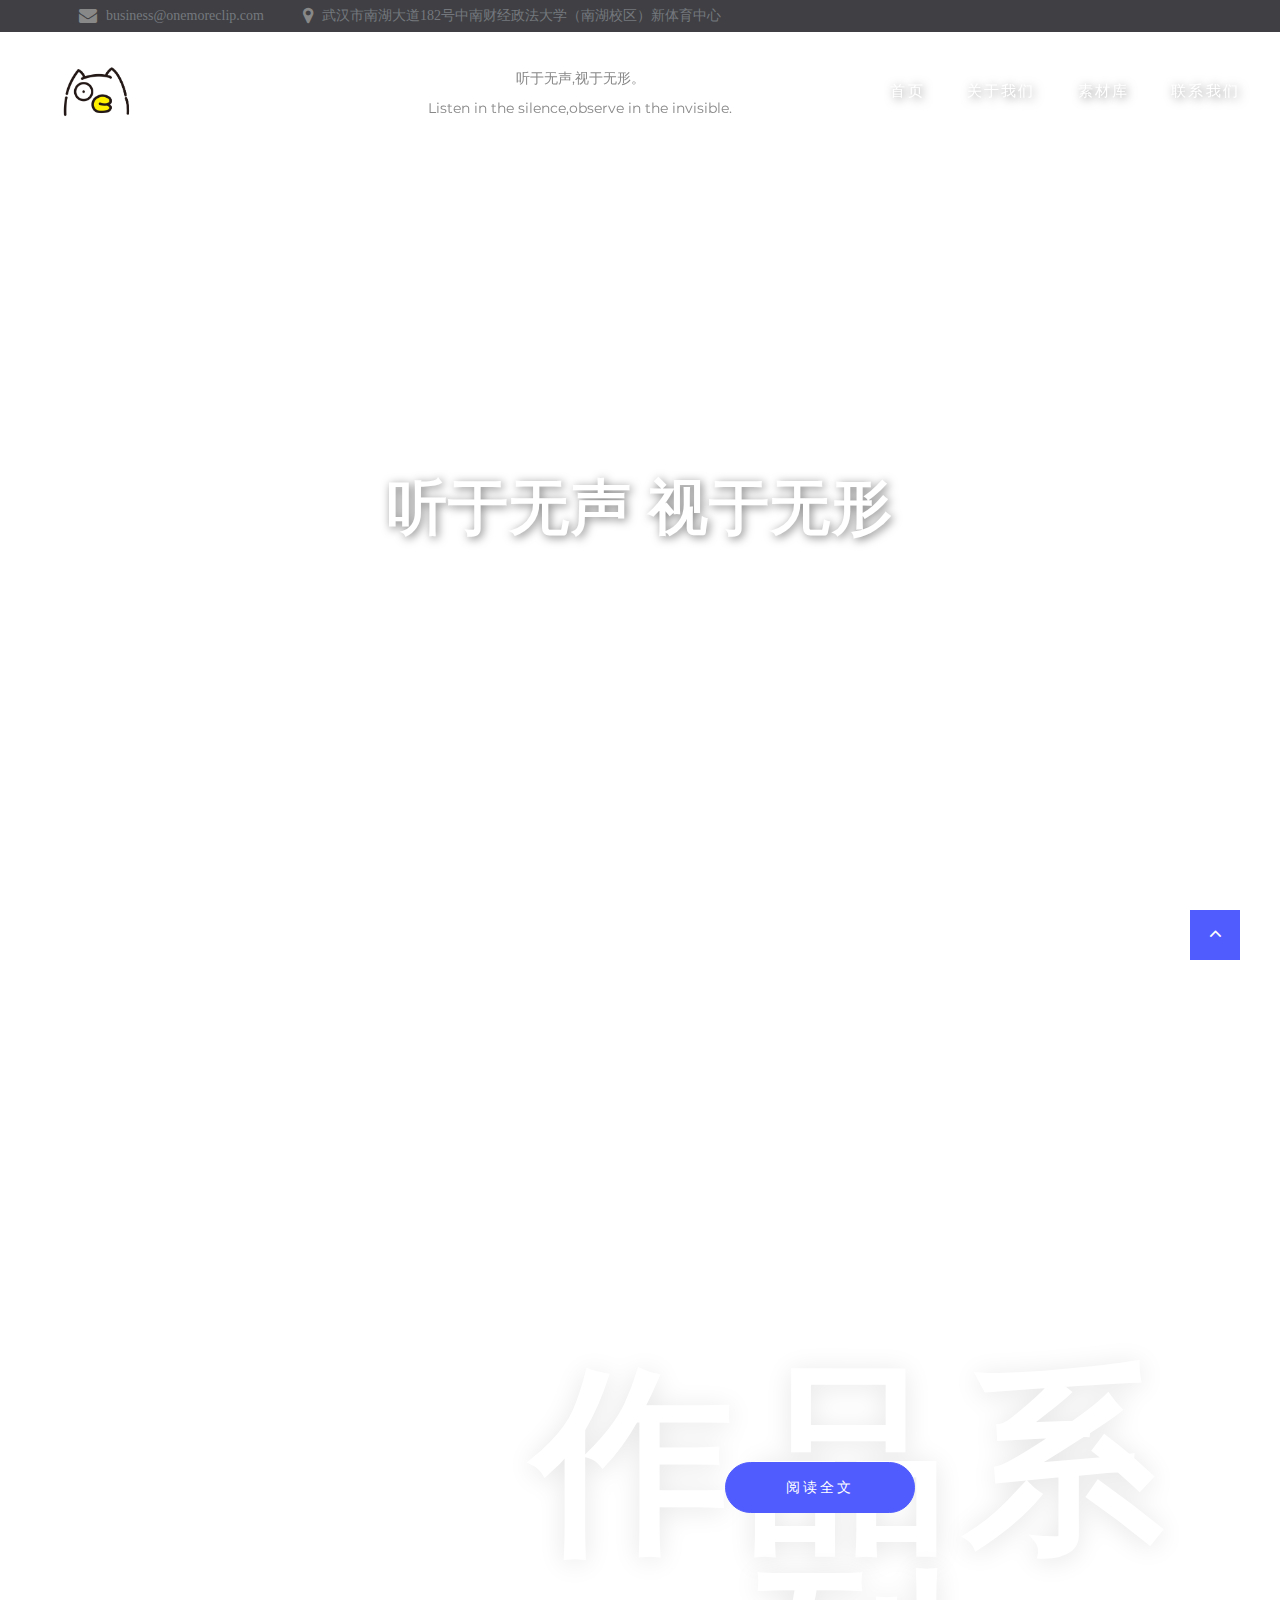
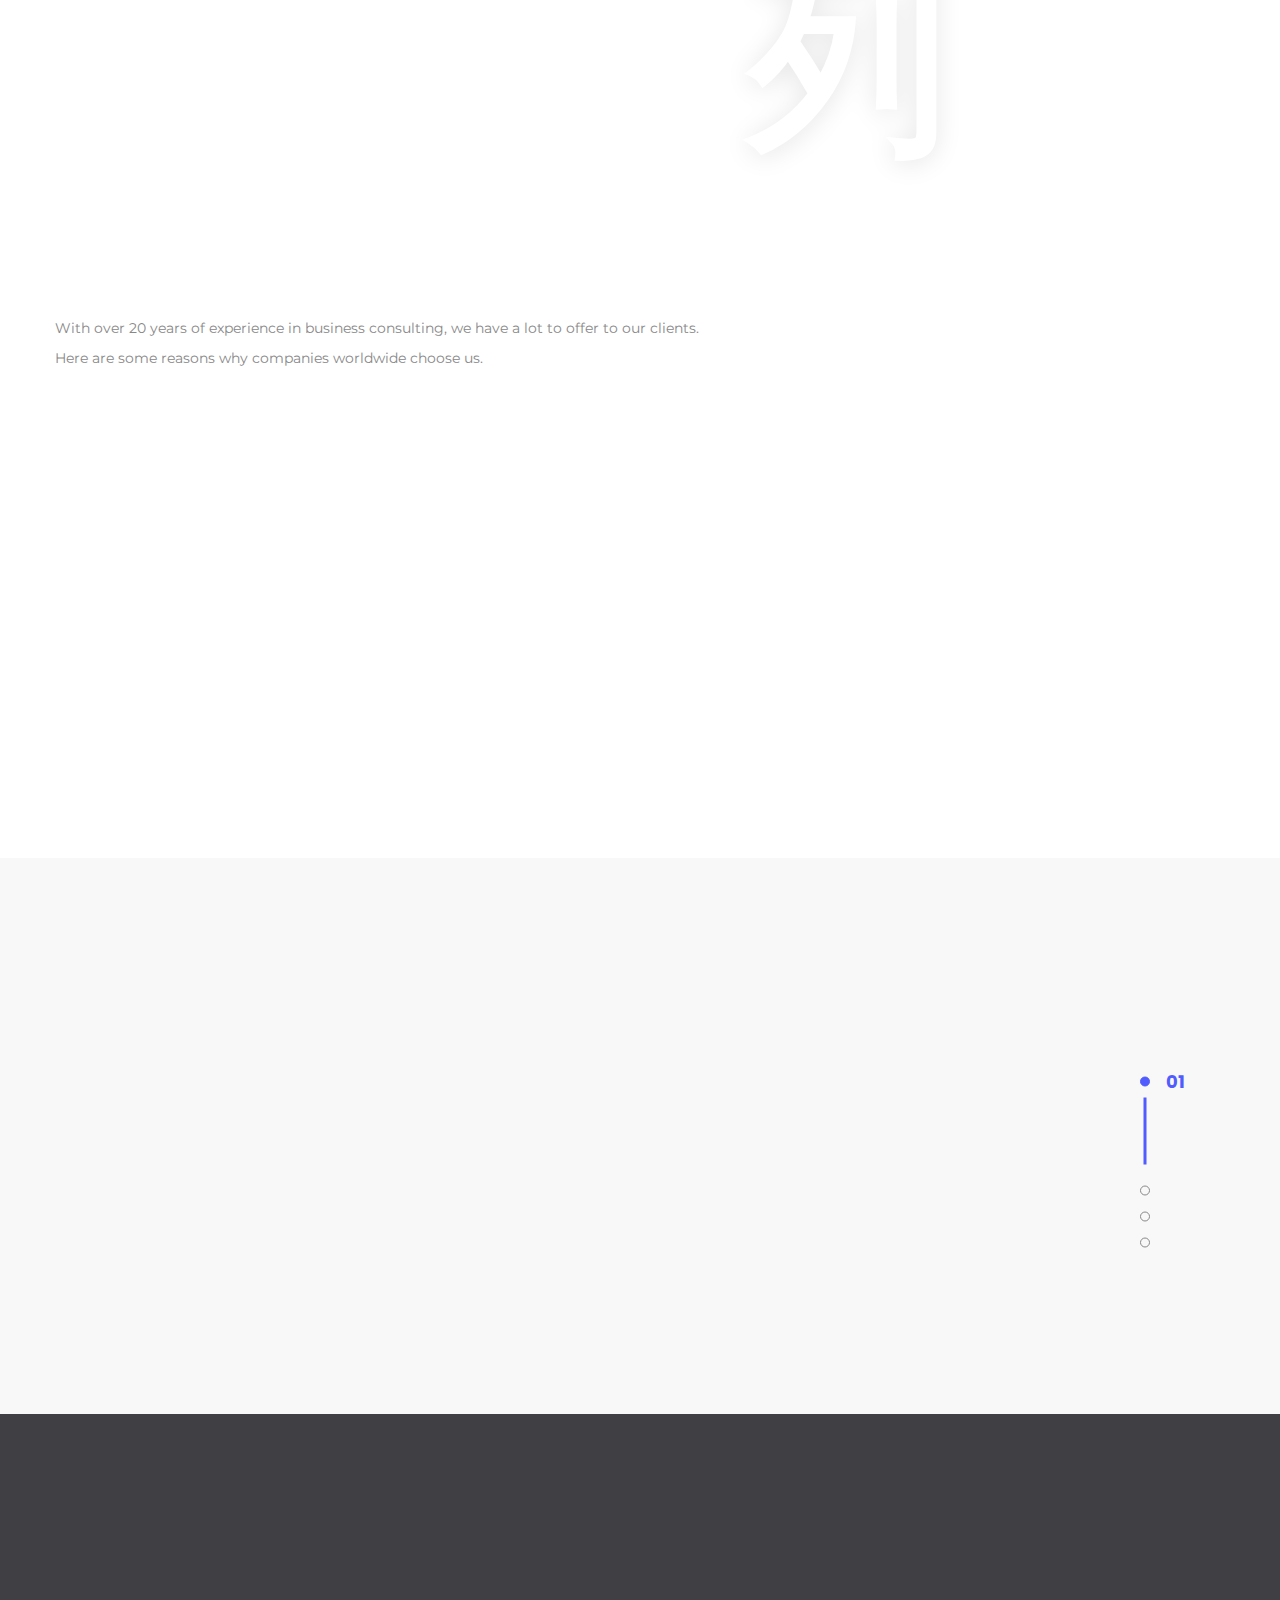
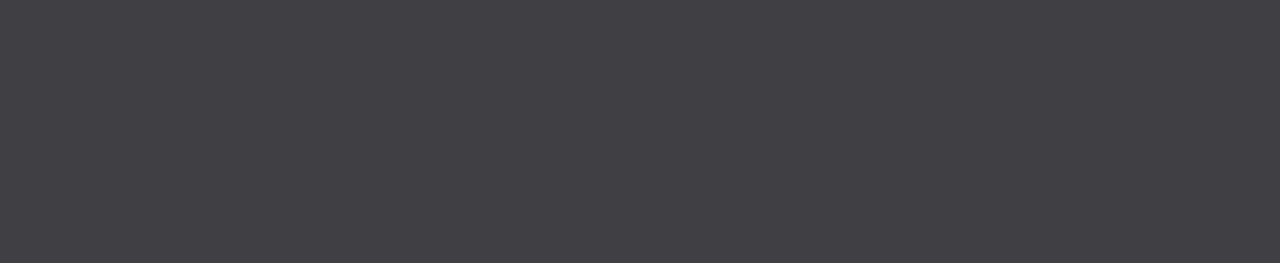
==== commit 1a4bd823: "update:add header slogan &style" ====
--- a/index.html
+++ b/index.html
@@ -2,18 +2,18 @@
 <html class="wide wow-animation" lang="en">
   <head>
     <title>再来一条</title>
-    <meta charset="utf-8">
-    <meta name="viewport" content="width=device-width, height=device-height, initial-scale=1.0">
-    <meta http-equiv="X-UA-Compatible" content="IE=edge">
-    <link rel="icon" href="images/head/再来一条.png" type="image/x-icon">
-    <link rel="stylesheet" type="text/css" href="//fonts.googleapis.com/css?family=Montserrat:300,400,700%7CPoppins:300,400,500,700,900">
-    <link rel="stylesheet" href="css/bootstrap.css">
-    <link rel="stylesheet" href="css/fonts.css">
-    <link rel="stylesheet" href="css/style.css">
+    <meta charset="utf-8"/>
+    <meta name="viewport" content="width=device-width, height=device-height, initial-scale=1.0"/>
+    <meta http-equiv="X-UA-Compatible" content="IE=edge"/>
+    <link rel="icon" href="images/head/再来一条.png" type="image/x-icon"/>
+    <link rel="stylesheet" type="text/css" href="//fonts.googleapis.com/css?family=Montserrat:300,400,700%7CPoppins:300,400,500,700,900"/>
+    <link rel="stylesheet" href="css/bootstrap.css"/>
+    <link rel="stylesheet" href="css/fonts.css"/>
+    <link rel="stylesheet" href="css/style.css"/>
     <style>.ie-panel{display: none;background: #212121;padding: 10px 0;box-shadow: 3px 3px 5px 0 rgba(0,0,0,.3);clear: both;text-align:center;position: relative;z-index: 1;} html.ie-10 .ie-panel, html.lt-ie-10 .ie-panel {display: block;}</style>
   </head>
   <body>
-    <div class="ie-panel"><a href="http://windows.microsoft.com/en-US/internet-explorer/"><img src="images/ie8-panel/warning_bar_0000_us.jpg" height="42" width="820" alt="You are using an outdated browser. For a faster, safer browsing experience, upgrade for free today."></a></div>
+    <div class="ie-panel"><a href="http://windows.microsoft.com/en-US/internet-explorer/"><img src="images/ie8-panel/warning_bar_0000_us.jpg" height="42" width="820" alt="You are using an outdated browser. For a faster, safer browsing experience, upgrade for free today."/></a></div>
     <div class="preloader">
       <div class="preloader-body">
         <div class="cssload-container">
@@ -39,7 +39,7 @@
                   <li>
                     <div class="unit unit-spacing-xs align-items-center">
                       <div class="unit-left"><span class="icon text-middle fa-envelope"></span></div>
-                      <div class="unit-body header-style"><a href="mailto:#" class="header-style">business@onemoreclip.com</a></div>
+                      <div class="unit-body header-style"><a href="mailto:" class="header-style">business@onemoreclip.com</a></div>
                     </div>
                   </li>
                   <li>
@@ -58,10 +58,16 @@
                   <!--RD Navbar Toggle-->
                   <button class="rd-navbar-toggle" data-rd-navbar-toggle=".rd-navbar-nav-wrap"><span></span></button>
                   <!--RD Navbar Brand-->
-                  <div class="rd-navbar-brand col-xl-10">
-                    <!--Brand--><a class="brand" href="index.html"><img class="brand-logo-dark" src="images/index/再来一条横白.png" alt="" width="90" height="36"/><img class="brand-logo-light" src="images/index/再来一条横白.png" alt="" width="90" height="36"/></a>
-                  </div>
-                </div>
+                  <div class="rd-navbar-brand col-xl-12">
+                    <!--Brand--><a class="brand" href="index.html"><img class="brand-logo-dark" src="images/index/再来一条横白.png" alt="" width="90" height="40"/><img class="brand-logo-light" src="images/index/再来一条横白.png" alt="" width="90" height="36"/></a>
+                  </div>
+                </div>
+				  <div class="rd-navbar-slogan">
+					  <div class="rd-navbar-slogan-content" style="width: auto;margin: auto;">
+						  <div style="display:flex;justify-content:center"><span>听于无声,视于无形。</span></div>
+						  <div style="display: flex;justify-content:center"><span>Listen in the silence,observe in the invisible.</span></div>
+					  </div>
+				  </div>
                 <div class="rd-navbar-main-element">
                   <div class="rd-navbar-nav-wrap">
                     <ul class="rd-navbar-nav">
@@ -220,14 +226,16 @@
               <p class="footer-classic-description offset-top-0 offset-right-25">一群来自广西、湖北、浙江、云南、山东等全国各地的，热爱文化艺术与影视传媒的大学生。</p>
             </div>
             <div class="col-lg-3 col-sm-8 wow fadeInUp">
-              <P class="footer-classic-title">取得联系&nbsp;</P>
+              <p class="footer-classic-title">取得联系&nbsp;</p>
               <div class="d-block offset-top-0">
                 <p>湖北省武汉市东湖技术开发区<span class="d-lg-block">南湖大道182号中南财经政法大学</span></p>
                 <p></p>
-              </div><a class="d-inline-block accent-link" href="mailto:#">business@onemoreclip.com</a></br><a class="d-inline-block accent-link" href="mailto:"hr@onemoreclip.com"">加入我们</a>
+              </div>
+				<a class="d-inline-block accent-link" href="mailto:business@onemoreclip.com">business@onemoreclip.com</a><br/>
+				<a class="d-inline-block accent-link" href="mailto:hr@onemoreclip.com">加入我们</a>
             </div>
             <div class="col-lg-2 col-sm-4 wow fadeInUp" data-wow-delay=".3s">
-              <P class="footer-classic-title">常用链接</P>
+              <p class="footer-classic-title">常用链接</p>
               <ul class="footer-classic-nav-list">
                 <li><a href="index.html" class="font-alibaba">首页</a></li>
                 <li><a href="about.html" class="font-alibaba">关于我们</a></li>
@@ -237,11 +245,11 @@
               </ul>
             </div>
             <div class="col-lg-4 wow fadeInLeft col-xl-2" data-wow-delay=".2s" style="text-align: center">
-                <img src="images/index/公众号二维码.jpg" width="150"> 
+                <img src="images/index/公众号二维码.jpg " alt="微信公众号二维码" width="150"/> 
                 <p align="center" class="font-siyuansongtibold">微信公众号</p>
             </div>
             <div class="col-lg-4 wow fadeInLeft col-xl-2" data-wow-delay=".2s" style="text-align: center">
-                <img src="images/index/官Q二维码.jpg" width="150">
+                <img src="images/index/官Q二维码.jpg" alt="官方QQ二维码" width="150"/>
                 <p align="center" class="font-siyuansongtibold">官方QQ</p>
             </div>
           </div>
--- a/css/style.css
+++ b/css/style.css
@@ -4794,7 +4794,7 @@
 	margin-top: -10px;
 }
 
-.row-10 * > {
+.row-10 >*{ 
 	margin-top: 10px;
 }
 
@@ -5803,7 +5803,7 @@
 .rd-navbar-wrap, .rd-navbar,
 .rd-menu,
 .rd-navbar-nav,
-.rd-navbar-panel, .rd-navbar-static .rd-menu, .rd-navbar-fixed .rd-navbar-nav-wrap, .rd-navbar-fixed .rd-navbar-submenu {
+.rd-navbar-panel, .rd-navbar-static .rd-menu, .rd-navbar-fixed .rd-navbar-nav-wrap, .rd-navbar-fixed .rd-navbar-submenu,.rd-navbar-slogan-content{
 	transition: 0.35s all cubic-bezier(0.65, 0.05, 0.36, 1);
 }
 
@@ -6470,6 +6470,23 @@
 	padding: 4px;
 }
 
+
+.rd-navbar-fixed .rd-navbar-slogan-content{
+	position:fixed;
+	margin:auto;
+	width:auto;
+	align-items: center;
+	font-size: 14px;
+}
+.rd-navbar-fixed .rd-navbar-slogan-content div{
+	display:flex !important;
+	justify-content:center !important;
+}
+	.rd-navbar-fixed .rd-navbar-slogan-content span{
+		color:#ffffff;
+	}
+}
+
 .rd-navbar-fixed .rd-navbar-nav-wrap {
 	position: fixed;
 	left: 0;
@@ -6811,7 +6828,10 @@
 	box-shadow: 0px 0px 15px rgba(255, 255, 255, 0.25);
 	background: #404044;
 }
-
+.rd-navbar-fixed .rd-navbar-slogan-content{
+	color:#ffffff;
+	box-shadow: none;	
+}
 .rd-navbar-fixed .rd-navbar-nav-wrap {
 	color: #ffffff;
 	background: #ffffff;
@@ -8812,4 +8832,13 @@
     font-family:"SourceHanSansCN Bold", "SourceHanSansCN ExtraLight", "SourceHanSansCN Heavy", "SourceHanSansCN Light", "SourceHanSansCN Medium", "SourceHanSansCN Normal", "SourceHanSansCN Regular";
     font-weight: 300;
     font-size: 15px;
+}
+
+.contactinfo {
+    text-align: center;
+    font-family: "阿里巴巴普惠体 Medium";
+    text-color: black;
+    font-size: 20px;
+    font-weight: normal;
+    line-height: 80px;
 }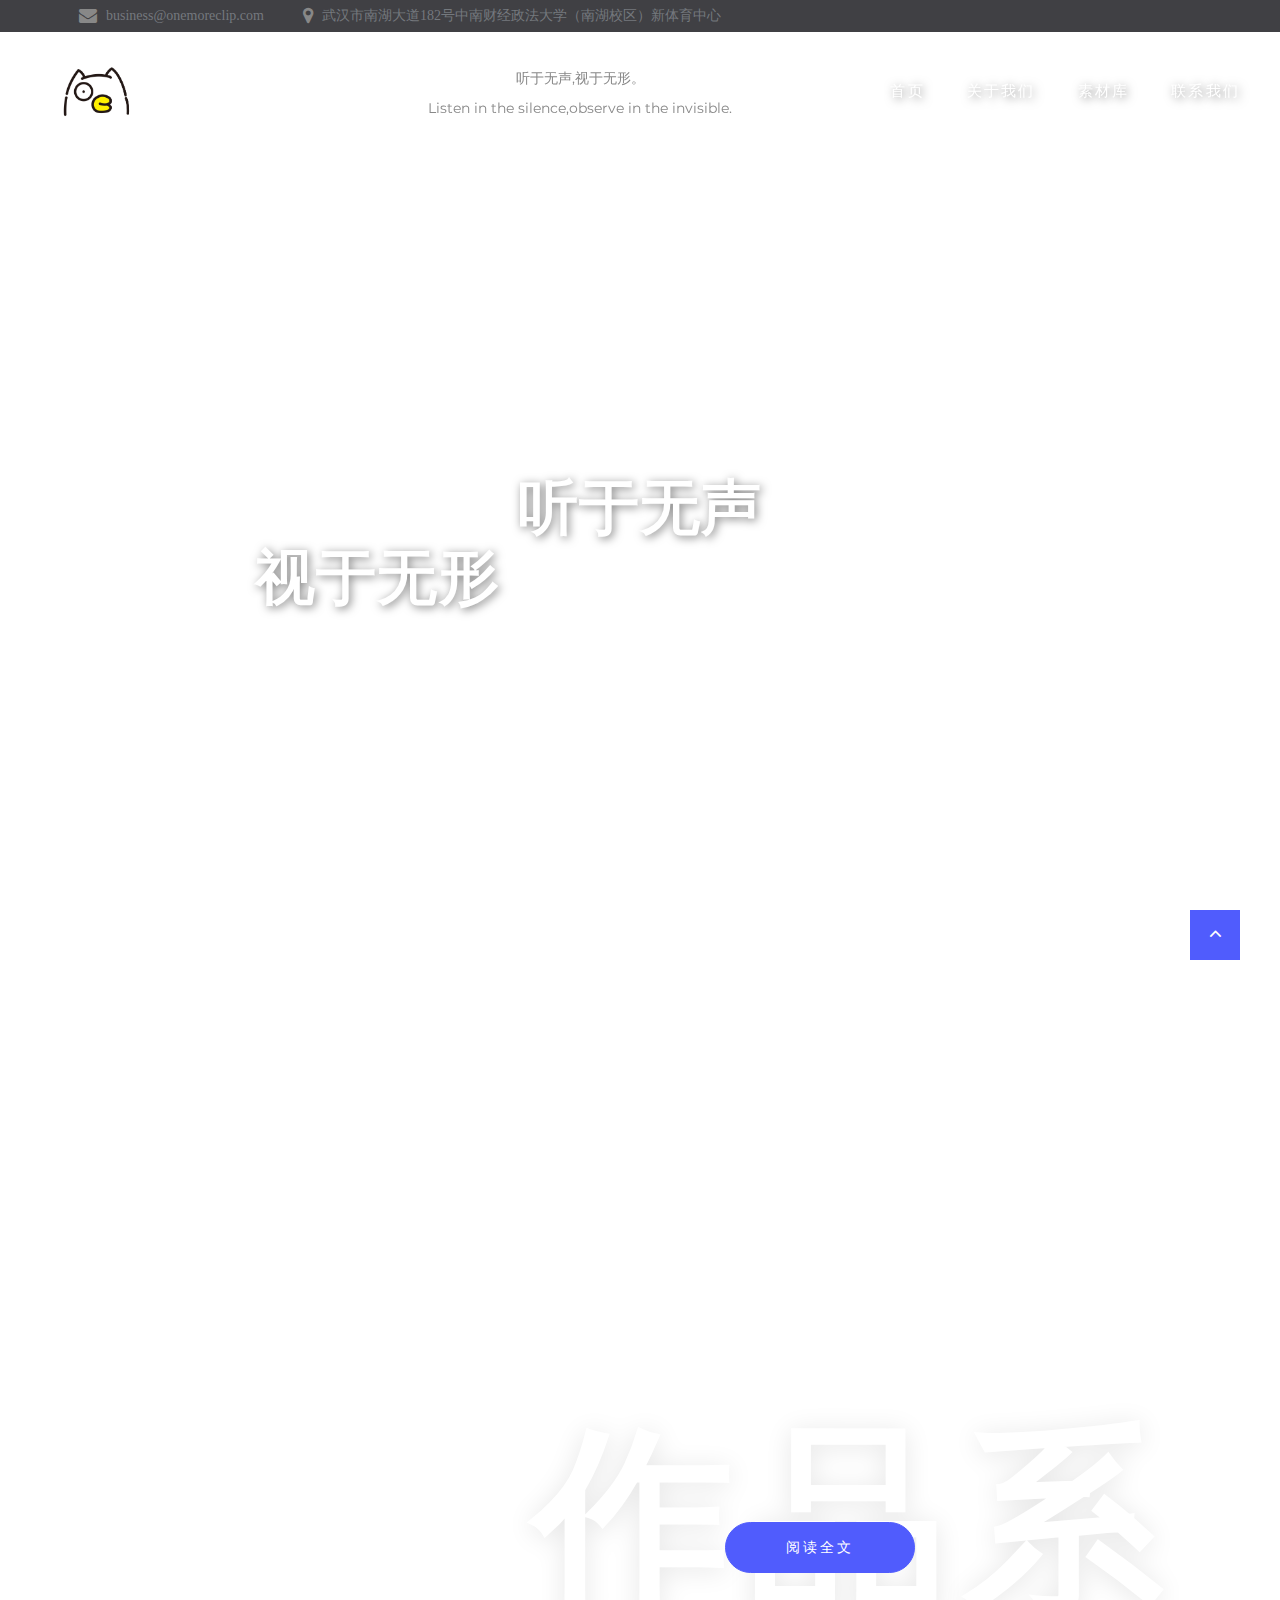
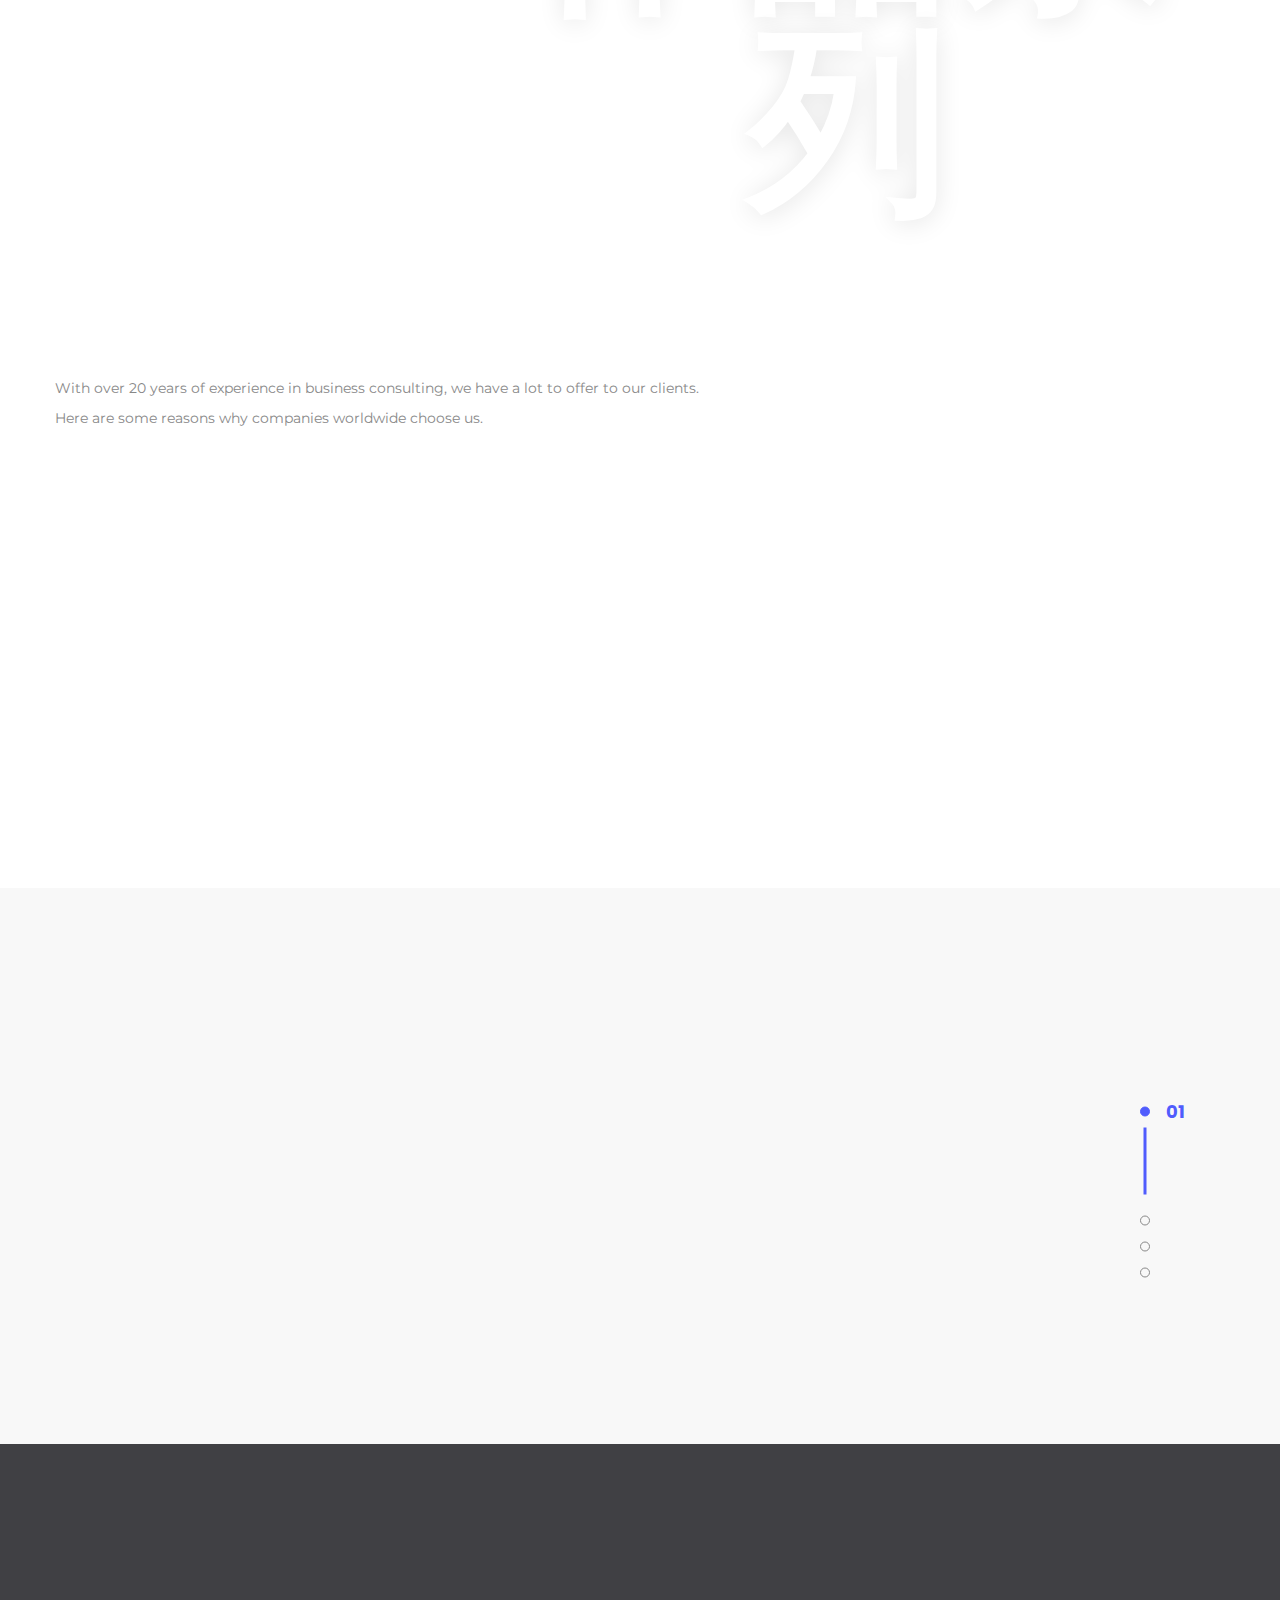
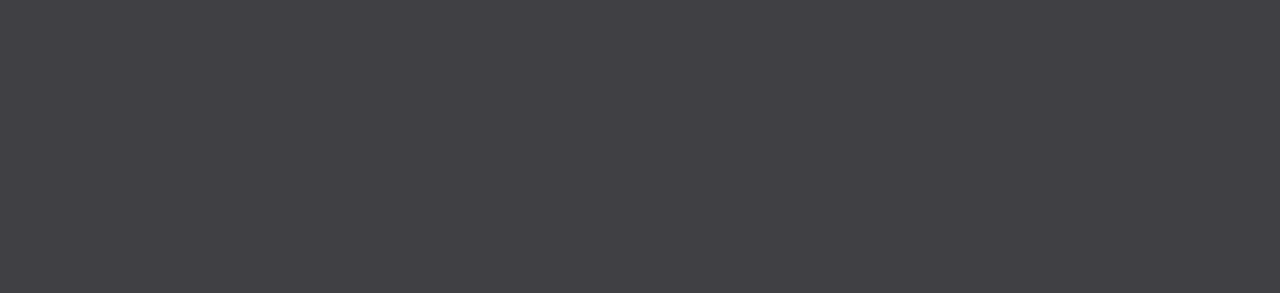
==== commit 0b0bba27: "update test" ====
--- a/index.html
+++ b/index.html
@@ -62,7 +62,7 @@
                     <!--Brand--><a class="brand" href="index.html"><img class="brand-logo-dark" src="images/index/再来一条横白.png" alt="" width="90" height="40"/><img class="brand-logo-light" src="images/index/再来一条横白.png" alt="" width="90" height="36"/></a>
                   </div>
                 </div>
-				  <div class="rd-navbar-slogan">
+				<div class="rd-navbar-slogan">
 					  <div class="rd-navbar-slogan-content" style="width: auto;margin: auto;">
 						  <div style="display:flex;justify-content:center"><span>听于无声,视于无形。</span></div>
 						  <div style="display: flex;justify-content:center"><span>Listen in the silence,observe in the invisible.</span></div>
@@ -96,7 +96,10 @@
                 <h1 class="text-white text-xl-center wow slideInRight" data-wow-delay=".3s">&nbsp;</h1>
                 <h1 class="text-white text-xl-center wow slideInRight" data-wow-delay=".3s">&nbsp;</h1>
                 <h1 class="text-white text-xl-center wow slideInRight" data-wow-delay=".3s">&nbsp;</h1>
-<h1 class="text-white text-xl-center wow slideInRight" data-wow-delay=".3s"><span class="font-weight-bold d-inline-flex biggest">听于无声 视于无形</span></h1>
+				<h1 class="text-white text-xl-center wow slideInRight" data-wow-delay=".3s">
+					<span class="font-weight-bold d-inline-flex biggest">听于无声</span>
+					<span class="biggest d-block d-xl-flex font-weight-bold">视于无形</span>
+				 </h1>
                 <p>&nbsp;</p>
                 <p>&nbsp;</p>
                 <p>&nbsp;</p>
@@ -135,32 +138,34 @@
         <div class="container">
           <div class="row">
             <div class="col-xl-7 col-lg-7 col-12">
-              <div class="section-name wow fadeInRight">our features</div>
-              <h3 class="text-capitalize devider-left wow fadeInLeft" data-wow-delay=".2s">Why Businesses<span class="text-primary"> Choose us</span></h3>
+              <div class="section-name wow fadeInRight">我们的特色&nbsp;</div>
+              <h3 class="text-capitalize devider-left wow fadeInLeft" data-wow-delay=".2s">为什么 <span class="text-primary">选择我们</span></h3>
               <p>With over 20 years of experience in business consulting, we have a lot to offer to our clients. Here are some reasons why companies worldwide choose us.</p>
               <div class="row row-15">
                 <div class="col-xl-6 wow fadeInUp" data-wow-delay=".2s">
                   <div class="box-default">
-                    <div class="box-default-title">Innovative Solutions</div>
-                    <p class="box-default-description">Our services and solutions are built on business innovations.</p><span class="box-default-icon novi-icon icon-lg mercury-icon-lightbulb-gears"></span>
+                    <div class="box-default-title">新颖的构思</div>
+                    <p class="box-default-description">我们的服务和作品都具有新颖的想法</p>
+                    <span class="box-default-icon novi-icon icon-lg mercury-icon-lightbulb-gears"></span>
                   </div>
                 </div>
                 <div class="col-xl-6 wow fadeInUp" data-wow-delay=".3s">
                   <div class="box-default">
-                    <div class="box-default-title">Strategic Thinking</div>
-                    <p class="box-default-description">СonsultBiz works strategically to forge the best path for your business.</p><span class="box-default-icon novi-icon icon-lg mercury-icon-target-2"></span>
+                    <div class="box-default-title">独特的风格</div>
+                    <p class="box-default-description">独特的风格为你定格不一样的美感</p>
+                    <span class="box-default-icon novi-icon icon-lg mercury-icon-target-2"></span>
                   </div>
                 </div>
                 <div class="col-xl-6 wow fadeInUp" data-wow-delay=".4s">
                   <div class="box-default">
-                    <div class="box-default-title">Experienced Team</div>
-                    <p class="box-default-description">We employ the best consultants with more than 10 years of experience.</p><span class="box-default-icon novi-icon icon-lg mercury-icon-user"></span>
+                    <div class="box-default-title">经验丰富的团队</div>
+                    <p class="box-default-description">我们拥有技术老练的摄影团队和久经沙场的后期团体</p><span class="box-default-icon novi-icon icon-lg mercury-icon-user"></span>
                   </div>
                 </div>
                 <div class="col-xl-6 wow fadeInUp" data-wow-delay=".5s">
                   <div class="box-default">
-                    <div class="box-default-title">Creative Approach</div>
-                    <p class="box-default-description">Every project we work on is based on the creative solutions of any issues.</p><span class="box-default-icon novi-icon icon-lg mercury-icon-partners"></span>
+                    <div class="box-default-title">集思广益的作品&nbsp; </div>
+                    <p class="box-default-description">我们的每次服务都将考虑到您的特殊需求</p><span class="box-default-icon novi-icon icon-lg mercury-icon-partners"></span>
                   </div>
                 </div>
               </div>
--- a/css/style.css
+++ b/css/style.css
@@ -8265,7 +8265,7 @@
 }
 
 .counter-classic-number {
-	font-size: 38px;
+	font-size: 34px;
 	line-height: 0.8;
 	font-weight: 700;
 	letter-spacing: .017em;
@@ -8276,12 +8276,12 @@
 
 @media (min-width: 992px) {
 	.counter-classic-number {
-		font-size: 48px;
+		font-size: 44px;
 	}
 }
 
 .counter-classic-number > * {
-	display: inline-block;
+	display:inline-block;
 }
 
 .counter-classic-number .symbol {
